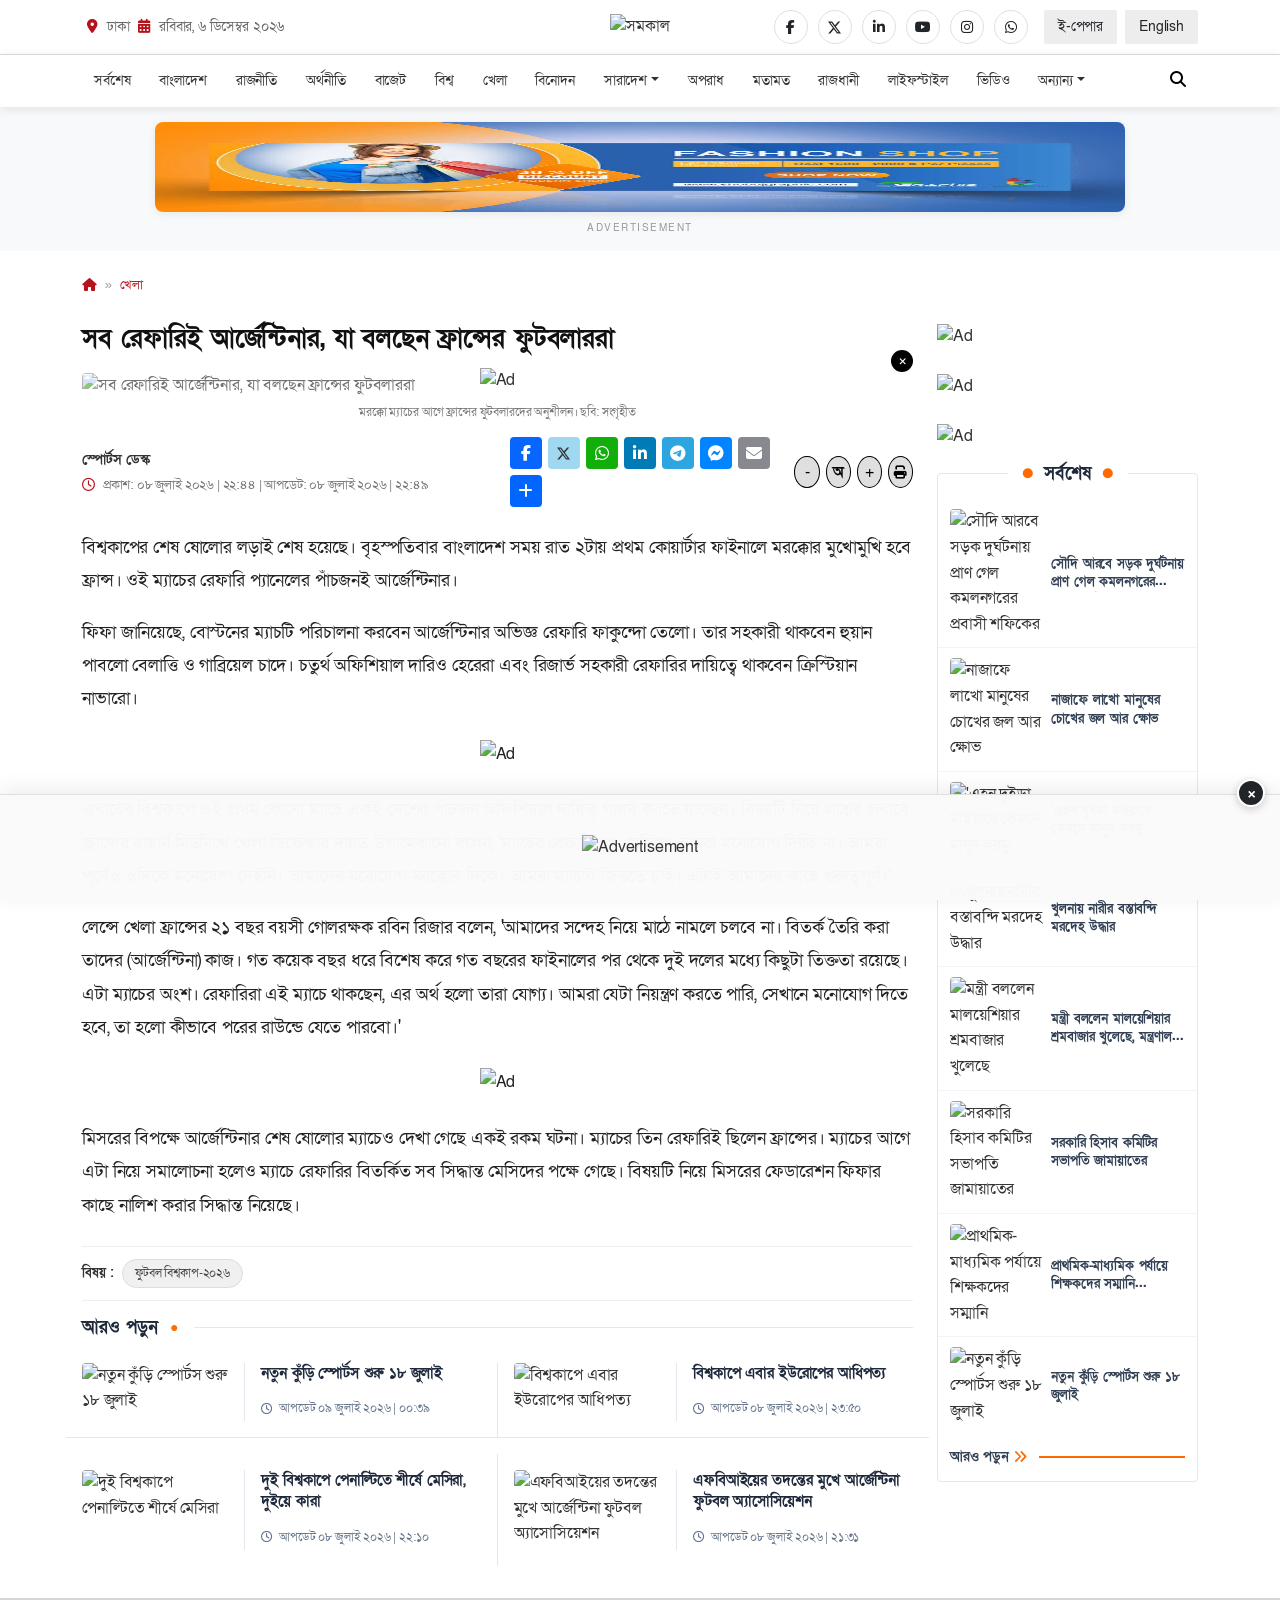
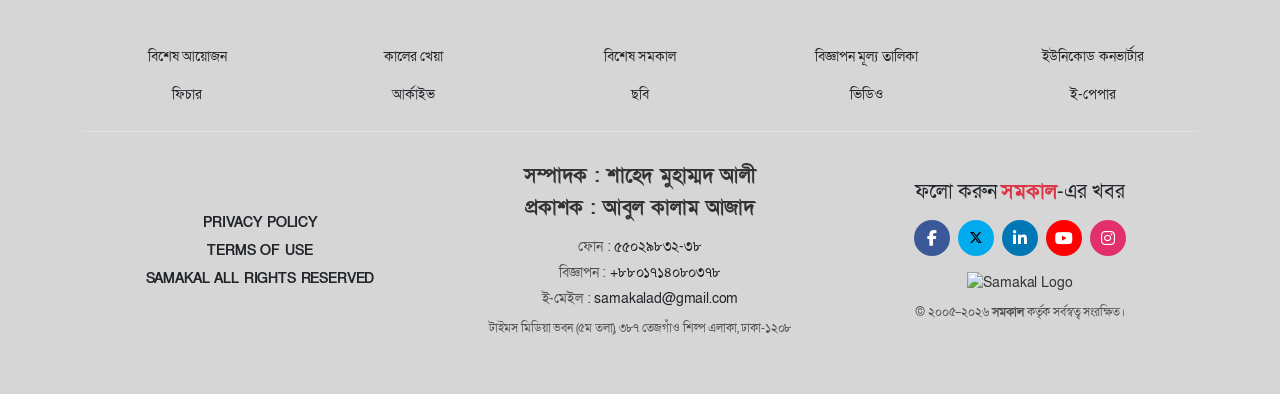
==== article.html @ 0ba668eb "design details page" ====
<!doctype html>
<html lang="bn">
  <head>
    <meta charset="UTF-8" />
    <meta name="viewport" content="width=device-width, initial-scale=1.0" />
    <title>সব রেফারিই আর্জেন্টিনার, যা বলছেন ফ্রান্সের ফুটবলাররা - সমকাল</title>
    <link
      href="https://cdn.jsdelivr.net/npm/bootstrap@5.3.2/dist/css/bootstrap.min.css"
      rel="stylesheet"
    />
    <link
      rel="stylesheet"
      href="https://cdnjs.cloudflare.com/ajax/libs/font-awesome/6.4.0/css/all.min.css"
    />
    <!-- <link
      href="https://fonts.googleapis.com/css2?family=Noto+Sans+Bengali:wght@400;500;600;700&display=swap"
      rel="stylesheet"
    /> -->

    <link rel="stylesheet" href="css/article.css" />
  </head>
  <body>
    <header>
      <div class="header-top d-none d-lg-block">
        <div class="container">
          <div class="row align-items-center">
            <div class="col-lg-4">
              <div class="date-location">
                <i class="fas fa-location-dot"></i> ঢাকা
                <i class="fas fa-calendar-days"></i>
                <span id="current-date">বুধবার, ০৮ জুলাই ২০২৬</span>
              </div>
            </div>
            <div class="col-lg-4 text-center">
              <a href="index.html" class="logo-link">
                <img
                  src="https://samakal.com/frontend/media/common/logo.png"
                  alt="সমকাল"
                  class="logo-img"
                />
              </a>
            </div>
            <div class="col-lg-4">
              <div
                class="header-actions d-flex justify-content-end align-items-center gap-3"
              >
                <div class="social-links">
                  <a href="#" target="_blank"
                    ><i class="fab fa-facebook-f"></i
                  ></a>
                  <a href="#" target="_blank" aria-label="Twitter">
                    <svg
                      xmlns="http://www.w3.org/2000/svg"
                      width="13"
                      height="13"
                      fill="currentColor"
                      viewBox="0 0 16 16"
                    >
                      <path
                        d="M12.6.75h2.454l-5.36 6.142L16 15.25h-4.937l-3.867-5.07-4.425 5.07H.316l5.733-6.57L0 .75h5.063l3.495 4.633L12.601.75Zm-.86 13.028h1.36L4.323 2.145H2.865z"
                      />
                    </svg>
                  </a>
                  <a href="#" target="_blank"
                    ><i class="fab fa-linkedin-in"></i
                  ></a>
                  <a href="#" target="_blank"><i class="fab fa-youtube"></i></a>
                  <a href="#" target="_blank"
                    ><i class="fab fa-instagram"></i
                  ></a>
                  <a href="#" target="_blank"
                    ><i class="fab fa-whatsapp"></i
                  ></a>
                </div>
                <div class="header-btns d-flex gap-2">
                  <a href="#" target="_blank" class="header-btn">ই-পেপার</a>
                  <a href="#" id="lang-toggle-btn" class="header-btn"
                    >English</a
                  >
                  <div
                    id="google_translate_element"
                    style="display: none"
                  ></div>
                </div>
              </div>
            </div>
          </div>
        </div>
      </div>
      <!-- Search Bar -->
      <div class="search-bar d-none" id="searchBar">
        <div class="container">
          <form class="search-form">
            <input type="text" placeholder="এখানে খুঁজুন..." />
            <button type="submit"><i class="fas fa-search"></i></button>
            <button type="button" class="close-search" id="closeSearch">
              <i class="fas fa-times"></i>
            </button>
          </form>
        </div>
      </div>

      <!-- Desktop Navigation -->
      <nav class="navbar navbar-expand-lg main-nav d-none d-lg-block">
        <div class="container">
          <a href="#" class="sticky-logo">
            <img
              src="https://samakal.com/frontend/media/common/logo.png"
              alt="সমকাল"
            />
          </a>
          <button
            class="navbar-toggler"
            type="button"
            data-bs-toggle="collapse"
            data-bs-target="#mainNav"
          >
            <span class="navbar-toggler-icon"></span>
          </button>
          <div class="collapse navbar-collapse" id="mainNav">
            <ul class="navbar-nav">
              <li class="nav-item"><a class="nav-link" href="#">সর্বশেষ</a></li>
              <li class="nav-item">
                <a class="nav-link" href="bangladesh.html">বাংলাদেশ</a>
              </li>
              <li class="nav-item"><a class="nav-link" href="#">রাজনীতি</a></li>
              <li class="nav-item">
                <a class="nav-link" href="#">অর্থনীতি</a>
              </li>
              <li class="nav-item"><a class="nav-link" href="#">বাজেট</a></li>
              <li class="nav-item"><a class="nav-link" href="#">বিশ্ব</a></li>
              <li class="nav-item"><a class="nav-link" href="#">খেলা</a></li>
              <li class="nav-item"><a class="nav-link" href="#">বিনোদন</a></li>
              <li class="nav-item dropdown">
                <a
                  class="nav-link dropdown-toggle"
                  href="#"
                  data-bs-toggle="dropdown"
                  >সারাদেশ</a
                >
                <ul class="dropdown-menu">
                  <li><a class="dropdown-item" href="#">ঢাকা</a></li>
                  <li><a class="dropdown-item" href="#">চট্টগ্রাম</a></li>
                  <li><a class="dropdown-item" href="#">রাজশাহী</a></li>
                  <li><a class="dropdown-item" href="#">খুলনা</a></li>
                  <li><a class="dropdown-item" href="#">বরিশাল</a></li>
                  <li><a class="dropdown-item" href="#">সিলেট</a></li>
                  <li><a class="dropdown-item" href="#">রংপুর</a></li>
                  <li><a class="dropdown-item" href="#">ময়মনসিংহ</a></li>
                </ul>
              </li>
              <li class="nav-item"><a class="nav-link" href="#">অপরাধ</a></li>
              <li class="nav-item"><a class="nav-link" href="#">মতামত</a></li>
              <li class="nav-item"><a class="nav-link" href="#">রাজধানী</a></li>
              <li class="nav-item">
                <a class="nav-link" href="#">লাইফস্টাইল</a>
              </li>
              <li class="nav-item"><a class="nav-link" href="#">ভিডিও</a></li>
              <li class="nav-item dropdown mega-menu">
                <a
                  class="nav-link dropdown-toggle"
                  href="#"
                  data-bs-toggle="dropdown"
                  >অন্যান্য</a
                >
                <div class="dropdown-menu mega-menu-content">
                  <div class="row">
                    <div class="col">
                      <a class="dropdown-item" href="#">চতুরঙ্গ</a>
                      <a class="dropdown-item" href="#">নারী দিবস</a>
                      <a class="dropdown-item" href="#">সাহিত্য ও সংস্কৃতি</a>
                      <a class="dropdown-item" href="#">ছবি</a>
                      <a class="dropdown-item" href="#">প্রবাস</a>
                    </div>
                    <div class="col">
                      <a class="dropdown-item" href="#">জীবন সংগ্রাম</a>
                      <a class="dropdown-item" href="#">ভ্রমণ</a>
                      <a class="dropdown-item" href="#">ফিচার</a>
                      <a class="dropdown-item" href="#">শিক্ষা</a>
                      <a class="dropdown-item" href="#">বিশেষ সমকাল</a>
                    </div>
                    <div class="col">
                      <a class="dropdown-item" href="#">শিল্প-বাণিজ্য</a>
                      <a class="dropdown-item" href="#">সাক্ষাৎকার</a>
                      <a class="dropdown-item" href="#">প্রযুক্তি</a>
                      <a class="dropdown-item" href="#">প্রিয় চট্টগ্রাম</a>
                      <a class="dropdown-item" href="#">কালের খেয়া</a>
                    </div>
                    <div class="col">
                      <a class="dropdown-item" href="#">শেয়ারবাজার</a>
                      <a class="dropdown-item" href="#">সমকাল অনুসন্ধান</a>
                      <a class="dropdown-item" href="#">অফবিট</a>
                      <a class="dropdown-item" href="#">আর্কাইভ</a>
                      <a class="dropdown-item" href="#">বইমেলা</a>
                    </div>
                    <div class="col">
                      <a class="dropdown-item" href="#">মতামত</a>
                      <a class="dropdown-item" href="#">চাকরি</a>
                      <a class="dropdown-item" href="#">শিল্পমঞ্চ</a>
                      <a class="dropdown-item" href="#">বিশেষ আয়োজন</a>
                    </div>
                  </div>
                </div>
              </li>
            </ul>
          </div>
          <button class="search-toggle" id="searchToggle">
            <i class="fas fa-search"></i>
          </button>
        </div>
      </nav>

      <!-- Mobile Header -->
      <div class="mobile-header d-lg-none">
        <div class="container">
          <div class="row align-items-center">
            <div class="col-3">
              <button class="mobile-menu-btn" id="mobileMenuBtn">
                <i class="fas fa-bars"></i>
              </button>
            </div>
            <div class="col-6 text-center">
              <a href="index.html" class="mobile-logo-link">
                <img
                  src="https://samakal.com/frontend/media/common/logo.png"
                  alt="সমকাল"
                  class="mobile-logo"
                />
              </a>
            </div>
            <div class="col-3 text-end">
              <button class="mobile-search-btn" id="mobileSearchBtn">
                <i class="fas fa-search"></i>
              </button>
            </div>
          </div>
        </div>
        <!-- Mobile Search Bar -->
        <div class="mobile-search-bar d-none" id="mobileSearchBar">
          <form>
            <input type="text" placeholder="অনুসন্ধান করুন" />
            <button type="submit"><i class="fas fa-search"></i></button>
          </form>
        </div>
        <!-- Mobile Menu -->
        <div class="mobile-menu" id="mobileMenu">
          <div class="mobile-menu-header">
            <div class="mobile-menu-top">
              <button
                class="mobile-menu-close"
                id="mobileMenuClose"
                aria-label="Close menu"
              >
                <i class="fas fa-times"></i>
              </button>
              <img
                src="https://samakal.com/frontend/media/common/logo.png"
                alt="সমকাল"
              />
            </div>
            <span class="mobile-date">
              <i class="fas fa-calendar"></i> বৃহস্পতিবার, ০৯ জুলাই ২০২৬
            </span>

            <div class="mobile-top-btns">
              <a href="#">English</a>
              <div id="google_translate_element" style="display: none"></div>
              <a href="#">লাইভ</a>
              <a href="#">ই-পেপার</a>
            </div>
          </div>

          <ul class="mobile-nav-list">
            <li><a href="#">সর্বশেষ</a></li>
            <li><a href="bangladesh.html">বাংলাদেশ</a></li>
            <li><a href="#">রাজনীতি</a></li>
            <li><a href="#">অর্থনীতি</a></li>
            <li><a href="#">বিশ্ব</a></li>
            <li><a href="#">খেলা</a></li>
            <li><a href="#">বিনোদন</a></li>
            <li class="has-submenu">
              <a href="#">সারাদেশ <i class="fas fa-chevron-down"></i></a>
              <ul class="mobile-submenu">
                <li><a href="#">ঢাকা</a></li>
                <li><a href="#">চট্টগ্রাম</a></li>
                <li><a href="#">রাজশাহী</a></li>
                <li><a href="#">খুলনা</a></li>
                <li><a href="#">বরিশাল</a></li>
                <li><a href="#">সিলেট</a></li>
                <li><a href="#">রংপুর</a></li>
                <li><a href="#">ময়মনসিংহ</a></li>
              </ul>
            </li>
            <li><a href="#">অপরাধ</a></li>
            <li><a href="#">টেকলাইফ</a></li>
            <li><a href="#">রাজধানী</a></li>
            <li><a href="#">লাইফস্টাইল</a></li>
            <li><a href="#">শৈলী</a></li>
            <li><a href="#">কালের খেয়া</a></li>
            <li class="has-submenu">
              <a href="#">অন্যান্য <i class="fas fa-chevron-down"></i></a>
              <ul class="mobile-submenu">
                <li><a href="#">চতুরঙ্গ</a></li>
                <li><a href="#">নারী দিবস</a></li>
                <li><a href="#">সাহিত্য ও সংস্কৃতি</a></li>
                <li><a href="#">জীবন সংগ্রাম</a></li>
                <li><a href="#">ভ্রমণ</a></li>
                <li><a href="#">ফিচার</a></li>
                <li><a href="#">প্রবাস</a></li>
                <li><a href="#">শিল্প-বাণিজ্য</a></li>
                <li><a href="#">সাক্ষাৎকার</a></li>
                <li><a href="#">প্রযুক্তি</a></li>
                <li><a href="#">শেয়ারবাজার</a></li>
                <li><a href="#">শিক্ষা</a></li>
                <li><a href="#">সমকাল অনুসন্ধান</a></li>
                <li><a href="#">বইমেলা</a></li>
                <li><a href="#">মতামত</a></li>
                <li><a href="#">চাকরি</a></li>
                <li><a href="#">শিল্পমঞ্চ</a></li>
                <li><a href="#">বিশেষ আয়োজন</a></li>
                <li><a href="#">বিশেষ সমকাল</a></li>
              </ul>
            </li>
            <li><a href="#">ছবি</a></li>
            <li><a href="#">ভিডিও</a></li>
            <li><a href="#">আর্কাইভ</a></li>
          </ul>
        </div>
      </div>

      <div id="mainNavSpacer"></div>
    </header>

    <div class="ad-section">
      <div class="container">
        <div class="ad-wrapper">
          <a href="#" target="_blank" rel="noopener noreferrer" id="ad-link">
            <img
              src="https://tpc.googlesyndication.com/simgad/14506679040606506255
"
              alt="Advertisement"
              class="ad-image"
              id="ad-image"
            />
          </a>
          <small class="ad-label">ADVERTISEMENT</small>
        </div>
      </div>
    </div>

    <!-- Article Detail Section -->
    <section class="details-page mt-4">
      <div class="container">
        <div class="row">
          <!-- Breadcrumb -->
          <div class="col-lg-12">
            <nav aria-label="breadcrumb" class="article-breadcrumb">
              <ol class="breadcrumb">
                <li class="breadcrumb-item">
                  <a href="index.html"><i class="fas fa-home"></i></a>
                </li>
                <li class="breadcrumb-item"><a href="#">খেলা</a></li>
              </ol>
            </nav>
          </div>
        </div>

        <div class="row detailsBodyRow">
          <!-- Main Content -->
          <div class="col-lg-9">
            <!-- Article Heading -->
            <div class="dheading">
              <h2 class="DShoulder"></h2>
              <h1 class="article-title">
                সব রেফারিই আর্জেন্টিনার, যা বলছেন ফ্রান্সের ফুটবলাররা
              </h1>
              <h2 class="DsubHead"></h2>
            </div>

            <!-- Mobile Ad Before Image -->
            <div class="d-flex justify-content-center my-3 d-lg-none">
              <img
                src="https://tpc.googlesyndication.com/simgad/4714038889646724612"
                alt="Ad"
                class="img-fluid"
              />
            </div>

            <!-- Main Article Image -->
            <div class="DNewsImg mb-3">
              <div class="article-img-wrap">
                <img
                  class="img-fluid w-100 article-main-img"
                  src="https://samakal.com/media/imgAll/2026July/france-practice-1783529352.png"
                  alt="সব রেফারিই আর্জেন্টিনার, যা বলছেন ফ্রান্সের ফুটবলাররা"
                />
                <!-- Desktop overlay ad on image -->
                <div class="img-ad-overlay d-none d-lg-block" id="imgAdOverlay">
                  <span
                    class="img-ad-close"
                    onclick="
                      document.getElementById('imgAdOverlay').style.display =
                        'none'
                    "
                    title="Close"
                    >×</span
                  >
                  <img
                    src="https://tpc.googlesyndication.com/simgad/16021952730860443906"
                    alt="Ad"
                    class="img-fluid"
                  />
                </div>
              </div>
              <p class="img-caption-text text-center">
                মরক্কো ম্যাচের আগে ফ্রান্সের ফুটবলারদের অনুশীলন। ছবি: সংগৃহীত
              </p>
            </div>

            <!-- Mobile Ad After Image -->
            <div class="d-flex justify-content-center my-3 d-lg-none">
              <img
                src="https://tpc.googlesyndication.com/simgad/4714038889646724612"
                alt="Ad"
                class="img-fluid"
              />
            </div>

            <!-- Writer, Date, Share Row -->
            <div class="row align-items-center article-meta-row mb-4">
              <div class="col-lg-6">
                <div class="article-meta">
                  <div class="writter-info">
                    <span class="writer-name-text">স্পোর্টস ডেস্ক</span>
                  </div>
                  <div class="dateAndTime">
                    <p>
                      <i class="fa-regular fa-clock"></i> প্রকাশ: ০৮ জুলাই ২০২৬
                      | ২২:৪৪ | আপডেট: ০৮ জুলাই ২০২৬ | ২২:৪৯
                    </p>
                  </div>
                </div>
              </div>
              <div class="col-lg-4">
                <div
                  class="article-share-btns d-flex flex-wrap gap-1 align-items-center"
                >
                  <a href="#" class="share-btn share-fb" title="Facebook"
                    ><i class="fa-brands fa-facebook-f"></i>
                    <span>Facebook</span></a
                  >
                  <a href="#" class="share-btn share-x" title="X"
                    ><svg
                      xmlns="http://www.w3.org/2000/svg"
                      width="13"
                      height="13"
                      fill="currentColor"
                      viewBox="0 0 16 16"
                    >
                      <path
                        d="M12.6.75h2.454l-5.36 6.142L16 15.25h-4.937l-3.867-5.07-4.425 5.07H.316l5.733-6.57L0 .75h5.063l3.495 4.633L12.601.75Zm-.86 13.028h1.36L4.323 2.145H2.865z"
                      /></svg></a>
                  <a href="#" class="share-btn share-wa" title="WhatsApp"
                    ><i class="fa-brands fa-whatsapp"></i>
                    <span>WhatsApp</span></a
                  >
                  <a href="#" class="share-btn share-li" title="LinkedIn"
                    ><i class="fa-brands fa-linkedin-in"></i
                  ></a>
                  <a href="#" class="share-btn share-tg" title="Telegram"
                    ><i class="fa-brands fa-telegram"></i
                  ></a>
                  <a href="#" class="share-btn share-ms" title="Messenger"
                    ><i class="fa-brands fa-facebook-messenger"></i
                  ></a>
                  <a href="#" class="share-btn share-em" title="Email"
                    ><i class="fa-solid fa-envelope"></i
                  ></a>
                  <a href="#" class="share-btn share-more" title="More"
                    ><i class="fa-solid fa-plus"></i
                  ></a>
                </div>
              </div>
              <div class="col-lg-2">
                <div
                  class="DTextZoom d-flex align-items-center justify-content-lg-end gap-1 mt-2 mt-lg-0"
                >
                  <button id="btnDecrease" class="zoom-btn" title="ছোট করুন">
                    -
                  </button>
                  <button
                    id="btnOriginal"
                    class="zoom-btn zoom-btn-original"
                    title="স্বাভাবিক"
                  >
                    অ
                  </button>
                  <button id="btnIncrease" class="zoom-btn" title="বড় করুন">
                    +
                  </button>
                  <button
                    id="btnPrint"
                    class="zoom-btn zoom-btn-print"
                    title="প্রিন্ট"
                  >
                    <i class="fa-solid fa-print"></i>
                  </button>
                </div>
              </div>
            </div>

            <!-- Article Body -->
            <div class="dNewsDesc" id="contentDetails">
              <p>
                বিশ্বকাপের শেষ ষোলোর লড়াই শেষ হয়েছে। বৃহস্পতিবার বাংলাদেশ সময়
                রাত ২টায় প্রথম কোয়ার্টার ফাইনালে মরক্কোর মুখোমুখি হবে ফ্রান্স।
                ওই ম্যাচের রেফারি প্যানেলের পাঁচজনই আর্জেন্টিনার।
              </p>

              <p>
                ফিফা জানিয়েছে, বোস্টনের ম্যাচটি পরিচালনা করবেন আর্জেন্টিনার
                অভিজ্ঞ রেফারি ফাকুন্দো তেলো। তার সহকারী থাকবেন হুয়ান পাবলো
                বেলাত্তি ও গাব্রিয়েল চাদে। চতুর্থ অফিশিয়াল দারিও হেরেরা এবং
                রিজার্ভ সহকারী রেফারির দায়িত্বে থাকবেন ক্রিস্টিয়ান নাভারো।
              </p>

              <!-- In-content Ad (desktop) -->
              <div
                class="article-mid-ad d-none d-lg-flex justify-content-center my-4"
              >
                <img
                  src="https://tpc.googlesyndication.com/simgad/3838898420039451436"
                  alt="Ad"
                />
              </div>
              <!-- In-content Ad (mobile) -->
              <div class="d-flex d-lg-none justify-content-center my-4">
                <img
                  src="https://tpc.googlesyndication.com/simgad/3838898420039451436"
                  alt="Ad"
                />
              </div>

              <p>
                এবারের বিশ্বকাপে এই প্রথম কোনো ম্যাচে একই দেশের পাঁচজন অফিশিয়াল
                দায়িত্ব পালন করতে যাচ্ছেন। বিষয়টি নিয়ে প্রশ্নের জবাবে
                ফ্রান্সের বায়ার্ন মিউনিখে খেলা ডিফেন্ডার দায়ত উপামেকানো বলেন,
                'ম্যাচের রেফারি কে, সেদিকে আমরা মনোযোগ দিচ্ছি না। আমরা পূর্বেও
                ওদিকে মনোযোগ দেইনি। আমাদের মনোযোগ মরক্কোর দিকে। আমরা ম্যাচটা
                জিততে চাই। এটাই আমাদের কাছে গুরুত্বপূর্ণ।'
              </p>

              <p>
                লেন্সে খেলা ফ্রান্সের ২১ বছর বয়সী গোলরক্ষক রবিন রিজার বলেন,
                'আমাদের সন্দেহ নিয়ে মাঠে নামলে চলবে না। বিতর্ক তৈরি করা তাদের
                (আর্জেন্টিনা) কাজ। গত কয়েক বছর ধরে বিশেষ করে গত বছরের ফাইনালের
                পর থেকে দুই দলের মধ্যে কিছুটা তিক্ততা রয়েছে। এটা ম্যাচের অংশ।
                রেফারিরা এই ম্যাচে থাকছেন, এর অর্থ হলো তারা যোগ্য। আমরা যেটা
                নিয়ন্ত্রণ করতে পারি, সেখানে মনোযোগ দিতে হবে, তা হলো কীভাবে পরের
                রাউন্ডে যেতে পারবো।'
              </p>

              <!-- In-content Ad 2 (desktop) -->
              <div
                class="article-mid-ad d-none d-lg-flex justify-content-center my-4"
              >
                <img
                  src="https://tpc.googlesyndication.com/simgad/17372136293467350199"
                  alt="Ad"
                />
              </div>
              <!-- In-content Ad 2 (mobile) -->
              <div class="d-flex d-lg-none justify-content-center my-4">
                <img
                  src="https://tpc.googlesyndication.com/simgad/17372136293467350199"
                  alt="Ad"
                />
              </div>

              <p>
                মিসরের বিপক্ষে আর্জেন্টিনার শেষ ষোলোর ম্যাচেও দেখা গেছে একই রকম
                ঘটনা। ম্যাচের তিন রেফারিই ছিলেন ফ্রান্সের। ম্যাচের আগে এটা নিয়ে
                সমালোচনা হলেও ম্যাচে রেফারির বিতর্কিত সব সিদ্ধান্ত মেসিদের পক্ষে
                গেছে। বিষয়টি নিয়ে মিসরের ফেডারেশন ফিফার কাছে নালিশ করার
                সিদ্ধান্ত নিয়েছে।
              </p>
            </div>

            <!-- Tag Area -->
            <div class="tagArea mt-4">
              <ul class="tag-list">
                <li class="tag-label">বিষয় :</li>
                <li><a href="#">ফুটবল বিশ্বকাপ-২০২৬</a></li>
              </ul>
            </div>


            <!-- Related News Section -->
            <section class="CatNewsListArea mt-3">
              <div class="catSectionHeading">
                <h2>আরও পড়ুন <span class="heading-dot">&#9679;</span></h2>
              </div>
              <div class="CatNewsListWrap">
                <div class="row gx-4">
                  <div class="col-lg-6 col-12 mb-3 CatBr">
                    <a href="article.html" class="related-news-link">
                      <div class="CatNewsListContent">
                        <div class="row gx-2">
                          <div class="col-5">
                            <div class="CatNewsListImg">
                              <img
                                src="https://samakal.com/media/imgAll/2026July/SM/notun-kuri-1783535878.png"
                                alt="নতুন কুঁড়ি স্পোর্টস শুরু ১৮ জুলাই"
                                class="img-fluid w-100"
                              />
                            </div>
                          </div>
                          <div class="col-7">
                            <div class="CatNewsLisText">
                              <h3 class="related-title">
                                নতুন কুঁড়ি স্পোর্টস শুরু ১৮ জুলাই
                              </h3>
                              <span class="related-time"
                                ><i class="fa-regular fa-clock"></i> আপডেট ০৯
                                জুলাই ২০২৬ | ০০:৩৯</span
                              >
                            </div>
                          </div>
                        </div>
                      </div>
                    </a>
                  </div>
                  <div class="col-lg-6 col-12 mb-3 CatBr">
                    <a href="article.html" class="related-news-link">
                      <div class="CatNewsListContent">
                        <div class="row gx-2">
                          <div class="col-5">
                            <div class="CatNewsListImg">
                              <img
                                src="https://samakal.com/media/imgAll/2026July/SM/wc-quaterfinal-1783533024.png"
                                alt="বিশ্বকাপে এবার ইউরোপের আধিপত্য"
                                class="img-fluid w-100"
                              />
                            </div>
                          </div>
                          <div class="col-7">
                            <div class="CatNewsLisText">
                              <h3 class="related-title">
                                বিশ্বকাপে এবার ইউরোপের আধিপত্য
                              </h3>
                              <span class="related-time"
                                ><i class="fa-regular fa-clock"></i> আপডেট ০৮
                                জুলাই ২০২৬ | ২৩:৫০</span
                              >
                            </div>
                          </div>
                        </div>
                      </div>
                    </a>
                  </div>
                  <div class="col-lg-6 col-12 mb-3 CatBr">
                    <a href="article.html" class="related-news-link">
                      <div class="CatNewsListContent">
                        <div class="row gx-2">
                          <div class="col-5">
                            <div class="CatNewsListImg">
                              <img
                                src="https://samakal.com/media/imgAll/2026July/SM/messi-penelty-1783527028.png"
                                alt="দুই বিশ্বকাপে পেনাল্টিতে শীর্ষে মেসিরা"
                                class="img-fluid w-100"
                              />
                            </div>
                          </div>
                          <div class="col-7">
                            <div class="CatNewsLisText">
                              <h3 class="related-title">
                                দুই বিশ্বকাপে পেনাল্টিতে শীর্ষে মেসিরা, দুইয়ে
                                কারা
                              </h3>
                              <span class="related-time"
                                ><i class="fa-regular fa-clock"></i> আপডেট ০৮
                                জুলাই ২০২৬ | ২২:১০</span
                              >
                            </div>
                          </div>
                        </div>
                      </div>
                    </a>
                  </div>
                  <div class="col-lg-6 col-12 mb-3 CatBr">
                    <a href="article.html" class="related-news-link">
                      <div class="CatNewsListContent">
                        <div class="row gx-2">
                          <div class="col-5">
                            <div class="CatNewsListImg">
                              <img
                                src="https://samakal.com/media/imgAll/2026July/SM/news-image-2026-07-08t210900913-1783524574.jpg"
                                alt="এফবিআইয়ের তদন্তের মুখে আর্জেন্টিনা ফুটবল অ্যাসোসিয়েশন"
                                class="img-fluid w-100"
                              />
                            </div>
                          </div>
                          <div class="col-7">
                            <div class="CatNewsLisText">
                              <h3 class="related-title">
                                এফবিআইয়ের তদন্তের মুখে আর্জেন্টিনা ফুটবল
                                অ্যাসোসিয়েশন
                              </h3>
                              <span class="related-time"
                                ><i class="fa-regular fa-clock"></i> আপডেট ০৮
                                জুলাই ২০২৬ | ২১:৩১</span
                              >
                            </div>
                          </div>
                        </div>
                      </div>
                    </a>
                  </div>
                </div>
              </div>
            </section>
          </div>

          <!-- Right Sidebar -->
          <div class="col-lg-3">
            <!-- Right Ads (desktop only) -->
            <div class="right-ad-wrap d-none d-lg-block mt-2 mb-4">
              <img
                src="https://tpc.googlesyndication.com/simgad/11631450831827984834"
                alt="Ad"
                class="img-fluid"
              />
            </div>
            <div class="right-ad-wrap d-none d-lg-block mb-4">
              <img
                src="https://tpc.googlesyndication.com/simgad/3838898420039451436"
                alt="Ad"
                class="img-fluid"
              />
            </div>
            <div class="right-ad-wrap d-none d-lg-block mb-4">
              <img
                src="https://tpc.googlesyndication.com/simgad/17372136293467350199"
                alt="Ad"
                class="img-fluid"
              />
            </div>

            <!-- Latest News Sidebar -->
            <div class="DlastNews">
              <div class="dlastHead">
                <a href="#">
                  <h3>সর্বশেষ <i class="fas fa-angle-double-right"></i></h3>
                </a>
              </div>
              <div class="dAllListWrap">
                <div class="DlastNews-list">
                  <a href="article.html">
                    <div class="row gx-2 align-items-center">
                      <div class="col-5">
                        <div class="dLastNewsImg">
                          <img
                            class="img-fluid"
                            src="https://samakal.com/media/imgAll/2026July/THUMB/untitled-8-1783551733.jpg"
                            alt="সৌদি আরবে সড়ক দুর্ঘটনায় প্রাণ গেল কমলনগরের প্রবাসী শফিকের"
                          />
                        </div>
                      </div>
                      <div class="col-7">
                        <div class="dLastNewsText">
                          <h5>
                            সৌদি আরবে সড়ক দুর্ঘটনায় প্রাণ গেল কমলনগরের প্রবাসী
                            শফিকের, স্বজনদের আহাজারি
                          </h5>
                        </div>
                      </div>
                    </div>
                  </a>
                </div>
                <div class="DlastNews-list">
                  <a href="article.html">
                    <div class="row gx-2 align-items-center">
                      <div class="col-5">
                        <div class="dLastNewsImg">
                          <img
                            class="img-fluid"
                            src="https://samakal.com/media/imgAll/2026July/THUMB/untitled-7-1783548572.jpg"
                            alt="নাজাফে লাখো মানুষের চোখের জল আর ক্ষোভ"
                          />
                        </div>
                      </div>
                      <div class="col-7">
                        <div class="dLastNewsText">
                          <h5>নাজাফে লাখো মানুষের চোখের জল আর ক্ষোভ</h5>
                        </div>
                      </div>
                    </div>
                  </a>
                </div>
                <div class="DlastNews-list">
                  <a href="article.html">
                    <div class="row gx-2 align-items-center">
                      <div class="col-5">
                        <div class="dLastNewsImg">
                          <img
                            class="img-fluid"
                            src="https://samakal.com/media/imgAll/2026July/THUMB/untitled-6-1783540778.jpg"
                            alt="'এহন দুইডা মাইয়ারে কেমনে মানুষ করমু'"
                          />
                        </div>
                      </div>
                      <div class="col-7">
                        <div class="dLastNewsText">
                          <h5>'এহন দুইডা মাইয়ারে কেমনে মানুষ করমু'</h5>
                        </div>
                      </div>
                    </div>
                  </a>
                </div>
                <div class="DlastNews-list">
                  <a href="article.html">
                    <div class="row gx-2 align-items-center">
                      <div class="col-5">
                        <div class="dLastNewsImg">
                          <img
                            class="img-fluid"
                            src="https://samakal.com/media/imgAll/2026July/THUMB/untitled-5-1783537784.jpg"
                            alt="খুলনায় নারীর বস্তাবন্দি মরদেহ উদ্ধার"
                          />
                        </div>
                      </div>
                      <div class="col-7">
                        <div class="dLastNewsText">
                          <h5>খুলনায় নারীর বস্তাবন্দি মরদেহ উদ্ধার</h5>
                        </div>
                      </div>
                    </div>
                  </a>
                </div>
                <div class="DlastNews-list">
                  <a href="article.html">
                    <div class="row gx-2 align-items-center">
                      <div class="col-5">
                        <div class="dLastNewsImg">
                          <img
                            class="img-fluid"
                            src="https://samakal.com/media/imgAll/2026July/THUMB/untitled-4-1783537333.jpg"
                            alt="মন্ত্রী বললেন মালয়েশিয়ার শ্রমবাজার খুলেছে"
                          />
                        </div>
                      </div>
                      <div class="col-7">
                        <div class="dLastNewsText">
                          <h5>
                            মন্ত্রী বললেন মালয়েশিয়ার শ্রমবাজার খুলেছে,
                            মন্ত্রণালয় করল সতর্ক
                          </h5>
                        </div>
                      </div>
                    </div>
                  </a>
                </div>
                <div class="DlastNews-list">
                  <a href="article.html">
                    <div class="row gx-2 align-items-center">
                      <div class="col-5">
                        <div class="dLastNewsImg">
                          <img
                            class="img-fluid"
                            src="https://samakal.com/media/imgAll/2026July/THUMB/untitled-3-1783536502.jpg"
                            alt="সরকারি হিসাব কমিটির সভাপতি জামায়াতের"
                          />
                        </div>
                      </div>
                      <div class="col-7">
                        <div class="dLastNewsText">
                          <h5>সরকারি হিসাব কমিটির সভাপতি জামায়াতের</h5>
                        </div>
                      </div>
                    </div>
                  </a>
                </div>
                <div class="DlastNews-list">
                  <a href="article.html">
                    <div class="row gx-2 align-items-center">
                      <div class="col-5">
                        <div class="dLastNewsImg">
                          <img
                            class="img-fluid"
                            src="https://samakal.com/media/imgAll/2026July/THUMB/untitled-2-1783536116.jpg"
                            alt="প্রাথমিক-মাধ্যমিক পর্যায়ে শিক্ষকদের সম্মানি"
                          />
                        </div>
                      </div>
                      <div class="col-7">
                        <div class="dLastNewsText">
                          <h5>
                            প্রাথমিক-মাধ্যমিক পর্যায়ে শিক্ষকদের সম্মানি
                            পর্যায়ক্রমে বাড়ানো হবে: প্রধানমন্ত্রী
                          </h5>
                        </div>
                      </div>
                    </div>
                  </a>
                </div>
                <div class="DlastNews-list">
                  <a href="article.html">
                    <div class="row gx-2 align-items-center">
                      <div class="col-5">
                        <div class="dLastNewsImg">
                          <img
                            class="img-fluid"
                            src="https://samakal.com/media/imgAll/2026July/THUMB/notun-kuri-1783535878.png"
                            alt="নতুন কুঁড়ি স্পোর্টস শুরু ১৮ জুলাই"
                          />
                        </div>
                      </div>
                      <div class="col-7">
                        <div class="dLastNewsText">
                          <h5>নতুন কুঁড়ি স্পোর্টস শুরু ১৮ জুলাই</h5>
                        </div>
                      </div>
                    </div>
                  </a>
                </div>
              </div>
              <div class="DreadMoreBtn">
                <a href="#"
                  >আরও পড়ুন <i class="fas fa-angle-double-right"></i
                ></a>
              </div>
            </div>
          </div>
        </div>
      </div>
    </section>

    <!-- Footer -->
    <footer class="footer-section mt-3 py-5">
      <div class="container">
        <!-- Top Links (5 Columns on Desktop, 2 Columns on Mobile) -->
        <div class="footer-top pb-4 mb-4 border-bottom">
          <div
            class="row row-cols-2 row-cols-lg-5 g-3 text-center text-secondary"
          >
            <div class="col border-end-custom">
              <a href="#" class="text-decoration-none text-dark"
                >বিশেষ আয়োজন</a
              >
            </div>
            <div class="col border-end-custom">
              <a href="#" class="text-decoration-none text-dark">কালের খেয়া</a>
            </div>
            <div class="col border-end-custom">
              <a href="#" class="text-decoration-none text-dark">বিশেষ সমকাল</a>
            </div>
            <div class="col border-end-custom">
              <a href="#" class="text-decoration-none text-dark"
                >বিজ্ঞাপন মূল্য তালিকা</a
              >
            </div>
            <div class="col">
              <a href="#" class="text-decoration-none text-dark"
                >ইউনিকোড কনভার্টার</a
              >
            </div>

            <div class="col border-end-custom">
              <a href="#" class="text-decoration-none text-dark">ফিচার</a>
            </div>
            <div class="col border-end-custom">
              <a href="#" class="text-decoration-none text-dark">আর্কাইভ</a>
            </div>
            <div class="col border-end-custom">
              <a href="#" class="text-decoration-none text-dark">ছবি</a>
            </div>
            <div class="col border-end-custom">
              <a href="#" class="text-decoration-none text-dark">ভিডিও</a>
            </div>
            <div class="col">
              <a href="#" class="text-decoration-none text-dark">ই-পেপার</a>
            </div>
          </div>
        </div>

        <!-- Middle Section -->
        <div class="row gy-4 align-items-center text-center text-lg-start">
          <!-- Left Column (Policies) -->
          <div class="col-lg-4 border-end-lg py-2 text-center">
            <ul class="list-unstyled footer-list mb-0 lh-lg font-weight-bold">
              <li>
                <a href="#" class="text-decoration-none text-dark fw-bold"
                  >PRIVACY POLICY</a
                >
              </li>
              <li>
                <a href="#" class="text-decoration-none text-dark fw-bold"
                  >TERMS OF USE</a
                >
              </li>
              <li>
                <a href="#" class="text-decoration-none text-dark fw-bold"
                  >SAMAKAL ALL RIGHTS RESERVED</a
                >
              </li>
            </ul>
          </div>

          <!-- Middle Column (Contact/Editorial Info) -->
          <div class="col-lg-4 border-end-lg py-2 text-center">
            <h5 class="fw-bold mb-2 small-heading">
              সম্পাদক : শাহেদ মুহাম্মদ আলী
            </h5>
            <h5 class="fw-bold mb-3 small-heading">
              প্রকাশক : আবুল কালাম আজাদ
            </h5>
            <p class="mb-1 text-muted">
              ফোন :
              <a href="tel:55029832-38" class="text-decoration-none text-dark"
                >৫৫০২৯৮৩২-৩৮</a
              >
            </p>
            <p class="mb-1 text-muted">
              বিজ্ঞাপন :
              <a
                href="tel:+8801714080378"
                class="text-decoration-none text-dark"
                >+৮৮০১৭১৪০৮০৩৭৮</a
              >
            </p>
            <p class="mb-2 text-muted">
              ই-মেইল :
              <a
                href="mailto:samakalad@gmail.com"
                class="text-decoration-none text-dark"
                >samakalad@gmail.com</a
              >
            </p>
            <p class="mb-0 text-muted small">
              টাইমস মিডিয়া ভবন (৫ম তলা), ৩৮৭ তেজগাঁও শিল্প এলাকা, ঢাকা-১২০৮
            </p>
          </div>

          <!-- Right Column (Social Media, Logo & Copyright) -->
          <div class="col-lg-4 py-2 text-center">
            <h5 class="mb-3 text-dark">
              ফলো করুন <span class="text-danger fw-bold">সমকাল</span>-এর খবর
            </h5>

            <!-- Circle Social Icons -->
            <div class="footer-social d-flex justify-content-center gap-2 mb-3">
              <a
                href="#"
                class="btn btn-primary rounded-circle d-flex align-items-center justify-content-center"
                style="
                  width: 36px;
                  height: 36px;
                  background-color: #3b5998;
                  border: none;
                "
                ><i class="fab fa-facebook-f text-white"></i
              ></a>
              <a
                href="#"
                class="btn btn-info rounded-circle d-flex align-items-center justify-content-center"
                style="
                  width: 36px;
                  height: 36px;
                  background-color: #00acee;
                  border: none;
                "
                >
                    <svg
                      xmlns="http://www.w3.org/2000/svg"
                      width="13"
                      height="13"
                      fill="currentColor"
                      viewBox="0 0 16 16"
                    >
                      <path
                        d="M12.6.75h2.454l-5.36 6.142L16 15.25h-4.937l-3.867-5.07-4.425 5.07H.316l5.733-6.57L0 .75h5.063l3.495 4.633L12.601.75Zm-.86 13.028h1.36L4.323 2.145H2.865z"
                      />
                    </svg>
                  </a>
              <a
                href="#"
                class="btn btn-secondary rounded-circle d-flex align-items-center justify-content-center"
                style="
                  width: 36px;
                  height: 36px;
                  background-color: #0077b5;
                  border: none;
                "
                ><i class="fab fa-linkedin-in text-white"></i
              ></a>
              <a
                href="#"
                class="btn btn-danger rounded-circle d-flex align-items-center justify-content-center"
                style="
                  width: 36px;
                  height: 36px;
                  background-color: #ff0000;
                  border: none;
                "
                ><i class="fab fa-youtube text-white"></i
              ></a>
              <a
                href="index.html"
                class="btn btn-warning rounded-circle d-flex align-items-center justify-content-center"
                style="
                  width: 36px;
                  height: 36px;
                  background-color: #e1306c;
                  border: none;
                "
                ><i class="fab fa-instagram text-white"></i
              ></a>
            </div>

            <div class="mb-2">
              <img
                src="https://samakal.com/frontend/media/common/logo.png"
                class="img-fluid footer-logo"
                alt="Samakal Logo"
                style="max-width: 140px"
              />
            </div>

            <div class="footer-bottom text-muted small mt-2">
              © ২০০৫–২০২৬ <strong>সমকাল</strong> কর্তৃক সর্বস্বত্ব সংরক্ষিত।
            </div>
          </div>
        </div>
      </div>
    </footer>

    <!-- Sticky Footer Ad -->
    <div id="stickyAd" class="sticky-footer-ad">
      <!-- Close Button -->
      <button class="close-sticky-ad" id="closeStickyAd">&times;</button>

      <!-- Single Ad Container -->
      <div class="ad-content-wrapper">
        <!-- 👇 Paste your image tag here 👇 -->
        <img
          src="https://tpc.googlesyndication.com/simgad/16316211469821707285"
          alt="Advertisement"
          class="img-fluid"
        />
      </div>
    </div>

    <!-- Back to Top Button -->
    <button id="backToTop" class="back-to-top">
      <i class="fas fa-arrow-up"></i>
    </button>

    <script src="https://cdn.jsdelivr.net/npm/bootstrap@5.3.2/dist/js/bootstrap.bundle.min.js"></script>
    <script>
      function googleTranslateElementInit() {
        new google.translate.TranslateElement(
          {
            pageLanguage: "bn",
            includedLanguages: "en,bn",
            autoDisplay: false,
          },
          "google_translate_element",
        );
      }
    </script>

    <script src="//translate.google.com/translate_a/element.js?cb=googleTranslateElementInit"></script>

    <script src="js/index.js"></script>
  </body>
</html>
---- css/article.css ----
@font-face {
  font-family: "SolaimanLipi";
  src: url("../assets/font/SolaimanLipi-Normal.ttf") format("truetype");
  font-weight: 400;
  font-style: normal;
  font-display: swap;
}

/* 2. Bold Weight */
@font-face {
  font-family: "SolaimanLipi";
  src: url("../assets/font/SolaimanLipi-Bold.ttf") format("truetype");
  font-weight: 700;
  font-style: normal;
  font-display: swap;
}

/* 3. Thin Weight */
@font-face {
  font-family: "SolaimanLipi";
  src: url("../assets/font/SolaimanLipi-Thin.ttf") format("truetype");
  font-weight: 300;
  font-style: normal;
  font-display: swap;
}

:root {
  --primary-color: #b5121b;
  --secondary-color: #0b0a26;
  --accent-color: #d1121b;
  --text-dark: #333;
  --text-light: #666;
  --border-color: #ddd;
  --bg-light: #f5f5f5;
  --bg-dark: #1a1a2e;
}

*,
*::before,
*::after {
  font-family: "SolaimanLipi", sans-serif;
  -webkit-font-smoothing: antialiased;
  -moz-osx-font-smoothing: grayscale;
  text-rendering: optimizeLegibility;
  font-feature-settings:
    "liga" 1,
    "onum" 1;
}

.fa,
.fas,
.far,
.fal,
.fab,
.fa-solid,
.fa-regular,
.fa-light,
.fa-brands,
[class^="fa-"],
[class*=" fa-"],
[class^="fa-"]::before,
[class*=" fa-"]::before {
  font-family: "Font Awesome 6 Free", "Font Awesome 6 Brands" !important;
}

.fa-brands,
.fab,
.fa-brands::before,
.fab::before {
  font-family: "Font Awesome 6 Brands" !important;
}

body {
  color: var(--text-dark);
  background-color: #fff;
  line-height: 1.6;
  letter-spacing: -0.01em;
}

a {
  text-decoration: none;
  color: inherit;
  transition: color 0.3s ease;
}

a:hover {
  color: var(--primary-color);
}

img {
  max-width: 100%;
  height: auto;
}

/* Header Top */
.header-top {
  background: #fff;
  padding: 10px 0;
  border-bottom: 1px solid var(--border-color);
}

.date-location {
  font-size: 14px;
  color: var(--text-light);
}

.date-location i {
  margin: 0 5px;
  color: var(--primary-color);
}

.logo-img {
  max-height: 60px;
}

.header-actions {
  gap: 15px;
}

/* --- Social Media Outlined Circles --- */
.social-links {
  display: flex;
  gap: 10px;
}

.social-links a {
  width: 34px;
  height: 34px;
  display: flex;
  align-items: center;
  justify-content: center;
  background: #ffffff;
  color: #212529;
  border: 1px solid #e0e0e0;
  border-radius: 50%;
  font-size: 14px;
  text-decoration: none;
  transition: all 0.2s ease-in-out;
}

.social-links a:hover {
  background: #f8f9fa;
  border-color: #b5b5b5;
  color: #000000;
}

/* --- Gray Text Action Buttons --- */
.header-btns {
  display: flex;
  gap: 8px;
}

.header-btn {
  display: inline-flex;
  align-items: center;
  justify-content: center;
  white-space: nowrap;
  background-color: #ededed;
  color: #212529;
  padding: 6px 14px;
  font-size: 14px;
  font-weight: 500;
  text-decoration: none;
  border-radius: 2px;
  height: 34px;
  transition: background-color 0.2s;
}

.header-btn:hover {
  background-color: #e0e0e0;
  color: #000000;
}

/* Search Bar */
.search-bar {
  background: var(--secondary-color);
  padding: 15px 0;
}

.search-form {
  display: flex;
  align-items: center;
  gap: 10px;
}

.search-form input {
  flex: 1;
  padding: 10px 15px;
  border: none;
  border-radius: 4px;
  font-size: 15px;
}

.search-form button {
  padding: 10px 20px;
  background: var(--primary-color);
  color: #fff;
  border: none;
  border-radius: 4px;
  cursor: pointer;
}

.close-search {
  background: transparent !important;
  color: #fff !important;
  padding: 10px 15px !important;
}

/* ============================================================
   MAIN NAVIGATION (desktop) — sticky via JS `.is-fixed`, not
   CSS `position:sticky` (which silently breaks if any ancestor
   has overflow/transform/filter set — the original bug).
   ============================================================ */
.main-nav {
  position: relative;
  z-index: 1000;
  background: #fff;
  box-shadow: 0 2px 10px rgba(0, 0, 0, 0.1);
  padding: 5px 0;
}

.main-nav.is-fixed {
  position: fixed;
  top: 0;
  left: 0;
  width: 100%;
  animation: navSlideDown 0.25s ease;
}

@keyframes navSlideDown {
  from {
    transform: translateY(-100%);
  }
  to {
    transform: translateY(0);
  }
}

.main-nav.scrolled {
  box-shadow: 0 4px 16px rgba(0, 0, 0, 0.15);
}

/* Spacer that takes over the nav's height once it goes fixed,
   so page content underneath doesn't jump. Height is set by JS. */
#mainNavSpacer {
  height: 0;
  transition: height 0.1s;
}

.sticky-logo {
  display: none;
}

.sticky-logo img {
  max-height: 40px;
}

.main-nav.scrolled .sticky-logo {
  display: block;
}

.navbar-nav {
  gap: 5px;
}

.nav-link {
  font-size: 14px;
  font-weight: 500;
  padding: 8px 12px !important;
  color: var(--text-dark) !important;
  border-radius: 4px;
  transition: all 0.3s;
}

.nav-link:hover {
  background: var(--primary-color);
  color: #fff !important;
}

.dropdown-menu {
  border: none;
  box-shadow: 0 5px 20px rgba(0, 0, 0, 0.15);
  border-radius: 8px;
  min-width: 180px;
}

.dropdown-item {
  padding: 8px 15px;
  font-size: 14px;
  transition: all 0.3s;
}

.dropdown-item:hover {
  background: var(--primary-color);
  color: #fff;
}

.mega-menu-content {
  position: absolute;
  top: 100%;
  right: 0;
  left: 50% !important;
  width: 85vw !important;
  max-width: 800px !important;
  background: #ffffff !important;
  border: 1px solid #e2e8f0;
  border-radius: 8px;
  padding: 16px !important;
  margin-top: 12px;
  z-index: 99999 !important;
  transform: translateX(-50%) !important;
  box-sizing: border-box;
}

.mega-menu-content .col {
  min-width: 150px;
}

.search-toggle {
  background: transparent;
  border: none;
  font-size: 16px;
  cursor: pointer;
  padding: 8px 12px;
  transition: color 0.3s;
}

.search-toggle:hover {
  color: var(--primary-color);
}

/* ============================================================
   MOBILE HEADER
   ============================================================ */
.mobile-header {
  background: #fff;
  padding: 10px 0;
  position: relative; /* was `sticky` — same ancestor-fragility issue as
                          desktop nav; now driven by JS `.is-fixed` below */
  z-index: 1000;
  box-shadow: 0 2px 10px rgba(0, 0, 0, 0.1);
}

.mobile-header.is-fixed {
  position: fixed;
  top: 0;
  left: 0;
  width: 100%;
  z-index: 1000;
}

.mobile-menu-btn,
.mobile-search-btn {
  background: transparent;
  border: none;
  font-size: 20px;
  cursor: pointer;
  padding: 5px 10px;
  color: #333;
}

.mobile-menu-btn:hover,
.mobile-search-btn:hover {
  color: var(--primary-color);
}

.mobile-logo {
  max-height: 40px;
}

.mobile-search-bar {
  position: absolute;
  top: 100%;
  left: 0;
  right: 0;
  background: var(--secondary-color);
  padding: 15px;
}

.mobile-search-bar form {
  display: flex;
  gap: 10px;
}

.mobile-search-bar input {
  flex: 1;
  padding: 10px;
  border: none;
  border-radius: 4px;
}

.mobile-search-bar button {
  padding: 10px 20px;
  background: var(--primary-color);
  color: #fff;
  border: none;
  border-radius: 4px;
}

/* ============================================================
   MOBILE MENU DRAWER
   FIX: hidden using `transform: translateX(-100%)` instead of a
   fixed `left: -320px`. A fixed px offset only fully hides a box
   of the *exact* width it was calibrated for — any later rule
   that changes the box's width (e.g. width:100% below ~575px)
   left part of the drawer poking on-screen. Transform-based
   hiding is resolution-independent, so this can't happen again
   regardless of what width the drawer ends up being.
   ============================================================ */
.mobile-menu {
  position: fixed;
  top: 0;
  left: 0;
  width: 320px;
  max-width: 100%;
  height: 100vh;
  background: #ffffff;
  z-index: 9999;
  overflow-y: auto;
  transform: translateX(-100%);
  transition: transform 0.3s cubic-bezier(0.4, 0, 0.2, 1);
  padding: 20px 0;
  box-shadow: 2px 0 20px rgba(0, 0, 0, 0.15);
  display: block !important;
}

.mobile-menu.active {
  /* transform: translateX(0); */
  transform: translateX(0) !important;
  display: block !important;
  visibility: visible !important;
  opacity: 1 !important;
}

/* Scrollbar polish inside the drawer (webkit browsers) */
.mobile-menu::-webkit-scrollbar {
  width: 4px;
}

.mobile-menu::-webkit-scrollbar-thumb {
  background: #ddd;
  border-radius: 4px;
}

/* --- Header block inside the drawer: logo row + date + pill buttons --- */
.mobile-menu-header {
  position: relative;
  padding: 0 0 15px 0;
  border-bottom: none;
  margin-bottom: 0;
}

.mobile-menu-top {
  display: flex;
  align-items: center;
  justify-content: center;
  position: relative;
  padding: 14px 45px; /* side padding keeps the × button clear of the logo */
  border-bottom: 3px solid var(--primary-color);
}

.mobile-menu-top img {
  max-height: 34px;
}

.mobile-menu-close {
  position: absolute;
  top: 12px;
  left: 12px;
  background: transparent;
  border: none;
  font-size: 20px;
  color: var(--text-dark);
  width: 32px;
  height: 32px;
  border-radius: 50%;
  cursor: pointer;
}

.mobile-menu-close:hover {
  background: rgba(181, 18, 27, 0.08);
  color: var(--primary-color);
}

.mobile-date {
  display: block;
  text-align: center;
  font-size: 13px;
  color: #fff;
  background: var(--secondary-color);
  padding: 8px 10px;
  margin: 0;
}

.mobile-date i {
  color: var(--primary-color);
  margin-right: 6px;
}

.mobile-top-btns {
  display: flex;
  gap: 8px;
  padding: 10px 15px;
  background: #f7f7f7;
  border-bottom: 1px solid #eee;
}

.mobile-top-btns a {
  flex: 1;
  text-align: center;
  font-size: 12px;
  font-weight: 600;
  padding: 7px 8px;
  border-radius: 20px;
  background: #fff;
  color: var(--secondary-color);
  border: 1px solid #ddd;
}

/* "লাইভ" gets the brand-red treatment, matching how the real
   site draws attention to live coverage */
.mobile-top-btns a:nth-child(2) {
  background: var(--primary-color);
  color: #fff;
  border-color: var(--primary-color);
}

.mobile-top-btns a:hover {
  opacity: 0.85;
}

/* --- Nav list ---
   FIX: explicit :link / :visited resets with !important. Without
   this, browsers apply their own default blue (unvisited) /
   purple (visited) colors to anchors an author rule doesn't
   clearly out-prioritize — this was showing up as stray
   blue/purple/green link text in testing. */
.mobile-nav-list {
  padding: 4px 0;
}

.mobile-nav-list li {
  border-bottom: 1px solid #f0f0f0;
}

.mobile-nav-list a,
.mobile-nav-list a:link,
.mobile-nav-list a:visited {
  display: flex;
  justify-content: space-between;
  align-items: center;
  padding: 13px 16px;
  font-size: 15px;
  font-weight: 500;
  color: var(--text-dark) !important;
  border-left: 3px solid transparent;
  text-decoration: none !important;
}

.mobile-nav-list li a:hover,
.mobile-nav-list li a:active,
.mobile-nav-list li a:focus {
  color: var(--primary-color) !important;
  background: #fdf2f2;
  border-left-color: var(--primary-color);
}

.has-submenu > a,
.has-submenu > a:link,
.has-submenu > a:visited {
  color: var(--text-dark) !important;
}

.has-submenu > a i {
  color: var(--primary-color) !important;
  font-size: 12px;
  transition: transform 0.3s ease;
}

/* --- Submenus ---
   FIX: re-assert list-style:none !important — stray circle
   bullets were showing up in testing, meaning the base rule
   below wasn't reliably winning against list default styles. */
.mobile-submenu,
.mobile-submenu li {
  list-style: none !important;
}

.mobile-submenu {
  padding: 0;
  margin: 0;
  background: #faf9f9;
  max-height: 0;
  overflow: hidden;
  transition: max-height 0.3s ease;
}

.mobile-submenu.active {
  max-height: 500px;
}

.mobile-submenu li a,
.mobile-submenu li a:link,
.mobile-submenu li a:visited {
  padding: 10px 15px 10px 30px !important;
  font-size: 13px;
  color: #555 !important;
  border-left: 3px solid transparent;
  border-bottom: 1px solid #eee;
  text-decoration: none !important;
}

.mobile-submenu li a:hover,
.mobile-submenu li a:focus {
  color: var(--primary-color) !important;
  background: #fdf2f2;
  border-left-color: var(--primary-color);
}

/* Ensure body doesn't scroll when menu is open */
body.menu-open {
  overflow: hidden;
}

/* Overlay behind the drawer (click-outside-to-close) */
.menu-overlay {
  position: fixed;
  top: 0;
  left: 0;
  width: 100%;
  height: 100%;
  background: rgba(0, 0, 0, 0.7);
  z-index: 9998;
  opacity: 0;
  visibility: hidden;
  transition: all 0.3s ease;
  pointer-events: none;
}

.mobile-menu.active ~ .menu-overlay,
.mobile-menu.active + .menu-overlay {
  opacity: 1;
  visibility: visible;
  pointer-events: auto; /* Block clicks when visible */
}

/* Alternative: If overlay is inside the menu container */
.mobile-menu.active .menu-overlay {
  opacity: 1;
  visibility: visible;
  pointer-events: auto;
}

/* ============================================================
   ≤365px responsiveness (small phones / folded outer screens)
   ============================================================ */
@media (max-width: 365px) {
  .mobile-header .container {
    padding-left: 10px;
    padding-right: 10px;
  }

  .mobile-menu-btn,
  .mobile-search-btn {
    font-size: 18px;
    padding: 5px 6px;
  }

  .mobile-logo {
    max-height: 32px;
  }

  .mobile-menu {
    width: 100%;
  }

  .mobile-menu-top {
    padding: 14px 40px 14px 40px;
  }

  .mobile-date {
    font-size: 11px;
  }

  .mobile-top-btns {
    flex-wrap: wrap;
    gap: 6px;
  }

  .mobile-top-btns a {
    font-size: 11px;
    padding: 4px 8px;
  }

  .mobile-nav-list a {
    padding: 10px 12px;
    font-size: 14px;
  }

  .mobile-submenu li a {
    padding: 8px 12px 8px 24px !important;
    font-size: 13px;
  }

  .mobile-search-bar {
    padding: 10px;
  }

  .mobile-search-bar input {
    padding: 8px;
    font-size: 13px;
  }

  .mobile-search-bar button {
    padding: 8px 12px;
  }

  .ad-image {
    max-width: 100%;
    width: 100%;
    height: auto;
    aspect-ratio: 320 / 90;
  }

  .ad-content-wrapper {
    max-width: 100%;
    padding: 0 8px;
  }

  #stickyAd {
    height: auto;
    min-height: 50px;
    padding: 6px 0;
  }

  .close-sticky-ad {
    width: 24px;
    height: 24px;
    top: -12px;
    right: 8px;
    font-size: 14px;
  }

  .back-to-top {
    width: 36px;
    height: 36px;
    font-size: 15px;
    right: 10px;
    bottom: 70px;
  }

  .section-heading,
  .section-title,
  .section-title-simple {
    font-size: 13px;
    padding: 6px 10px;
  }

  .lead-title {
    font-size: 15px !important;
  }

  .selected-title,
  .category-title,
  .world-title,
  .health-title,
  .tech-title,
  .techlife-title {
    font-size: 14px;
  }

  .sports-title,
  .entertainment-main-title {
    font-size: 14px;
  }

  .footerTopSection ul {
    grid-template-columns: repeat(2, 1fr);
    gap: 12px 15px;
  }

  .footerTopSection ul li:not(:nth-child(5n))::after {
    display: none;
  }

  .footerTopSection ul li:not(:nth-child(2n))::after {
    content: "";
    position: absolute;
    right: -8px;
    top: 15%;
    height: 70%;
    border-right: 1px solid #b5b5b5;
  }

  footer {
    padding: 25px 0;
    font-size: 13px;
  }

  .Flogo img {
    max-width: 120px;
  }

  .container {
    padding-left: 12px;
    padding-right: 12px;
  }
}

/* ============================================================
   AD SECTION
   ============================================================ */
.ad-section {
  padding: 15px 0;
  background: #f8f9fa;
}

.ad-wrapper {
  text-align: center;
  position: relative;
}

.ad-image {
  max-width: 100%;
  height: auto;
  border-radius: 8px;
  box-shadow: 0 2px 10px rgba(0, 0, 0, 0.08);
  transition:
    transform 0.3s ease,
    box-shadow 0.3s ease;
}

.ad-image:hover {
  transform: scale(1.01);
  box-shadow: 0 4px 20px rgba(0, 0, 0, 0.15);
}

.ad-label {
  display: block;
  margin-top: 8px;
  font-size: 10px;
  letter-spacing: 1.5px;
  color: #999;
  text-transform: uppercase;
  font-weight: 500;
}

@media (min-width: 992px) {
  .ad-image {
    max-width: 970px;
    width: 100%;
    height: 90px;
  }
}

@media (min-width: 768px) and (max-width: 991px) {
  .ad-image {
    max-width: 728px;
    width: 100%;
    height: 90px;
  }
}

@media (max-width: 767px) {
  .ad-section {
    padding: 10px 0;
  }

  .ad-image {
    max-width: 320px;
    width: 100%;
    height: 90px;
  }

  .ad-label {
    font-size: 8px;
    letter-spacing: 1px;
  }
}

@media (prefers-color-scheme: dark) {
  .ad-section {
    background: #1a1a1a;
  }

  .ad-label {
    color: #666;
  }
}

/* ---- Article Breadcrumb ---- */
.article-breadcrumb {
  margin-bottom: 15px;
}

.article-breadcrumb .breadcrumb {
  background: transparent;
  padding: 0;
  margin: 0;
  font-size: 13px;
}

.article-breadcrumb .breadcrumb-item a {
  color: #b5121b;
}

.article-breadcrumb .breadcrumb-item + .breadcrumb-item::before {
  content: "»";
  color: #999;
}

/* ---- Article Layout ---- */
.detailsBodyRow {
  margin-top: 5px;
}

/* ---- Heading ---- */
.dheading {
  margin-bottom: 15px;
}

.dheading .DShoulder {
  font-size: 13px;
  color: #b5121b;
  font-weight: 600;
  margin: 0 0 6px;
}

.article-title {
  font-size: 26px;
  font-weight: 700;
  line-height: 1.4;
  color: #111;
  margin: 0 0 8px;
}

.dheading .DsubHead {
  font-size: 16px;
  color: #555;
  font-weight: 500;
  margin: 0;
}

/* ---- Article Image ---- */
.article-img-wrap {
  position: relative;
}

.article-main-img {
  display: block;
  border-radius: 4px;
}

.img-ad-overlay {
  position: absolute;
  bottom: 0;
  left: 0;
  width: 100%;
  text-align: center;
  background: rgba(255, 255, 255, 0.3);
  z-index: 10;
  padding: 5px 0;
}

.img-ad-close {
  position: absolute;
  top: -12px;
  right: 0;
  background: #000;
  color: #fff;
  width: 22px;
  height: 22px;
  font-size: 16px;
  line-height: 20px;
  text-align: center;
  cursor: pointer;
  border-radius: 50%;
  z-index: 15;
}

.img-caption-text {
  font-size: 12px;
  color: #777;
  margin: 6px 0 0;
  line-height: 1.4;
}

/* ---- Article Meta ---- */
.article-meta {
  padding: 5px 0;
}

.writer-name-text {
  font-size: 14px;
  font-weight: 600;
  color: #333;
  display: block;
  margin-bottom: 4px;
}

.dateAndTime p {
  font-size: 13px;
  color: #777;
  margin: 0;
}

.dateAndTime i {
  margin-right: 5px;
  color: #b5121b;
}

/* ---- Social Share Buttons ---- */
.article-share-btns {
  display: flex !important;
  flex-wrap: wrap;
  gap: 6px !important;
}

.share-btn {
  width: 32px !important;
  height: 32px !important;
  display: inline-flex !important;
  align-items: center !important;
  justify-content: center !important;
  border-radius: 4px !important;
  padding: 0 !important;
  margin: 0 !important;
  text-decoration: none !important;
}

/* Fixes the icon size and forces Font Awesome to use the correct brand look */
.share-btn i {
  font-size: 16px !important;
  color: #ffffff !important;
  display: inline-block !important;
  line-height: 1 !important;
}

.share-btn:hover {
  opacity: 0.9;
}

.share-btn span {
  display: none !important;
}

.share-fb {
  background: #0866ff !important;
}
.share-x {
  background: #a0d7f1 !important;
}
.share-wa {
  background: #12af0a !important;
}
.share-li {
  background: #007bb5 !important;
}
.share-tg {
  background: #2ca5e0 !important;
}
.share-ms {
  background: #0084ff !important;
}
.share-em {
  background: #888990 !important;
}
.share-more {
  background: #0166ff !important;
}

/* ---- Text Zoom Controls ---- */
.DTextZoom {
  display: flex !important;
  align-items: center !important;
  gap: 6px !important;
}

.zoom-btn {
  width: 32px !important;
  height: 32px !important;
  background-color: #dfdfdf !important;
  color: #000000 !important;
  border: 1px solid #000000 !important;
  border-radius: 50% !important;
  font-size: 16px !important; /* Slightly larger text for alignment balance */
  font-weight: 400 !important;
  display: inline-flex !important;
  align-items: center !important;
  justify-content: center !important;
  padding: 0 !important;
  margin: 0 !important;
  outline: none !important;
  box-shadow: none !important;
  cursor: pointer;
  line-height: 1 !important;
  transition: all 0.2s ease-in-out;
}

/* Specific adjustments for text alignments inside circles */
.zoom-btn-original {
  font-family: "SolaimanLipi", sans-serif !important;
  font-size: 15px !important;
  font-weight: 700 !important;
}

.zoom-btn-print i {
  font-size: 13px !important;
  color: #000000 !important;
  line-height: 1 !important;
}

.zoom-btn:hover {
  background-color: #f0f0f0 !important;
}

/* ---- Article Body ---- */
.dNewsDesc {
  line-height: 1.85;
  color: #222;
}

.dNewsDesc p {
  font-size: 18px;
  margin-bottom: 18px;
  line-height: 1.85;
}

.article-mid-ad {
  text-align: center;
  margin: 20px 0;
}

/* ---- Tag Area ---- */
.tagArea {
  padding: 12px 0;
  border-top: 1px solid #eee;
  border-bottom: 1px solid #eee;
}

.tag-list {
  list-style: none;
  padding: 0;
  margin: 0;
  display: flex;
  flex-wrap: wrap;
  gap: 8px;
  align-items: center;
}

.tag-label {
  font-size: 13px;
  font-weight: 700;
  color: #333;
}

.tag-list a {
  display: inline-block;
  padding: 4px 12px;
  background: #f0f0f0;
  border: 1px solid #ddd;
  border-radius: 20px;
  font-size: 12px;
  color: #444;
  transition: all 0.2s;
}

.tag-list a:hover {
  background: #b5121b;
  border-color: #b5121b;
  color: #fff;
}

/* ---- Related News Section ---- */
.CatNewsListArea {
  margin-top: 24px;
}

.catSectionHeading {
  margin-bottom: 24px;
  display: flex;
  align-items: center;
  width: 100%;
}

.catSectionHeading h2 {
  font-size: 18px;
  font-weight: 700;
  color: #1e293b;
  margin: 0;
  display: inline-flex;
  align-items: center;
  gap: 12px;
  white-space: nowrap;
}

/* Style the circle dot inside the heading */
.heading-dot {
  color: #ff6b00; /* Target orange color */
  font-size: 14px;
  display: inline-block;
  line-height: 1;
}

/* Creates the thin gray line extending across the width */
.catSectionHeading::after {
  content: "";
  flex-grow: 1;
  height: 1px;
  background-color: #e2e8f0;
  margin-left: 16px;
}

/* Grid Layout & Dividers */
.CatNewsListWrap .row {
  --bs-gutter-x: 2rem; /* Clean spacing between columns */
}

.CatBr {
  border-bottom: 1px solid #e2e8f0; /* Solid gray row divider */
  padding-bottom: 16px;
  padding-top: 16px;
  position: relative;
}

/* Remove bottom border for the last row items */
@media (min-width: 992px) {
  .CatNewsListWrap .row > div:nth-last-child(-n+2) {
    border-bottom: none;
  }
  
  /* Vertical dividing line between columns */
  .CatNewsListWrap .row > div:nth-child(odd) {
    border-right: 1px solid #e2e8f0;
  }
}

/* Reset padding-top for first row items */
.CatNewsListWrap .row > div:nth-child(1),
.CatNewsListWrap .row > div:nth-child(2) {
  padding-top: 0;
}

.related-news-link {
  text-decoration: none;
  display: block;
}

.CatNewsListImg img {
  border-radius: 4px;
  width: 100%;
  aspect-ratio: 4/3;
  object-fit: cover;
}

/* Typography matching the image */
.related-title {
  font-size: 15px;
  font-weight: 600;
  line-height: 1.4;
  color: #1e293b;
  margin-bottom: 12px;
  transition: color 0.2s;
}

.related-news-link:hover .related-title {
  color: #ff6b00; /* Subtle hover effect on titles */
}

.related-time {
  font-size: 12px;
  color: #64748b;
  display: inline-flex;
  align-items: center;
  gap: 6px;
}

.related-time i {
  color: #64748b;
}

/* ---- Sidebar Latest News Target Design ---- */
.DlastNews {
  border: 1px solid #e2e8f0;
  border-radius: 4px;
  background: #fff;
  margin-bottom: 20px;
  position: relative; /* Added to establish positioning context */
  margin-top: 20px;   /* Added to give breathing room for the overlapping header */
}

.dlastHead {
  padding: 0;
  text-align: center;
  position: absolute;   /* Absolute positioning pulls it out of layout flow */
  top: 0;
  left: 50%;
  transform: translate(-50%, -50%); /* Centers it exactly on top of the border line */
  z-index: 10;
}

.dlastHead a {
  text-decoration: none;
  background: #fff;     /* Matches container background to mask the border line */
  padding: 0 15px;      /* Adds horizontal padding to keep the border line away from the text/dots */
  display: block;
}

.dlastHead h3 {
  font-size: 18px;
  font-weight: 700;
  color: #1e293b;
  margin: 0;
  display: inline-flex;
  align-items: center;
  gap: 12px;
}

/* Orange decorative circles beside the header text */
.dlastHead h3::before,
.dlastHead h3::after {
  content: "";
  display: inline-block;
  width: 10px;          /* Adjusted to match the larger round dots in your image */
  height: 10px;         /* Adjusted to match the larger round dots in your image */
  background-color: #ff6b00;
  border-radius: 50%;   /* Changed from 45deg rotation to 50% border-radius for clean circles */
}

/* Hide the double arrow icon inside the header link as it's not present in your target image */
.dlastHead h3 i {
  display: none;
}

/* ---- Body List Layout Adjustments ---- */
.dAllListWrap {
  padding-top: 25px;    /* Adds top padding so the first news item doesn't get hidden under the header */
}

.DlastNews-list {
  padding: 10px 12px;
  border-bottom: 1px solid #f1f5f9;
  transition: background 0.2s;
}

.DlastNews-list:last-child {
  border-bottom: none;
}

.DlastNews-list:hover {
  background: #f8fafc;
}

.DlastNews-list a {
  display: block;
  text-decoration: none;
}

.dLastNewsImg img {
  border-radius: 4px;
  width: 100%;
  aspect-ratio: 4/3;
  object-fit: cover;
}

.dLastNewsText h5 {
  font-size: 13px;
  font-weight: 600;
  color: #334155;
  line-height: 1.4;
  margin: 0;
  display: -webkit-box;
  -webkit-line-clamp: 2;
  -webkit-box-orient: vertical;
  overflow: hidden;
}

/* ---- Read More Footer Layout ---- */
.DreadMoreBtn {
  padding: 12px;
  display: flex;
  align-items: center;
}

.DreadMoreBtn a {
  font-size: 14px;
  font-weight: 700;
  color: #334155;
  text-decoration: none;
  white-space: nowrap;
  display: inline-flex;
  align-items: center;
  gap: 4px;
}

.DreadMoreBtn a i {
  color: #ff6b00;
}

.DreadMoreBtn::after {
  content: "";
  flex-grow: 1;
  height: 2px;
  background-color: #ff6b00;
  margin-left: 12px;
}

/* ---- Sticky Footer Ad ---- */
#stickyAd {
  position: fixed;
  bottom: 0;
  left: 0;
  width: 100%;
  z-index: 2147483646;
  background-color: rgba(250, 250, 250, 0.98);
  border-top: 1px solid #e0e0e0;
  box-shadow: 0 -4px 20px rgba(0, 0, 0, 0.08);
  display: flex !important;
  justify-content: center;
  align-items: center;
  padding: 8px 0;
  min-height: 60px;
  height: 106px;
}

#stickyAd.hidden {
  display: none !important;
}

.ad-content-wrapper {
  width: 100%;
  max-width: 970px;
  height: auto;
  max-height: 90px;
  display: flex;
  justify-content: center;
  align-items: center;
  padding: 0 15px;
  position: relative;
}

.ad-content-wrapper img {
  max-width: 100%;
  height: auto;
  max-height: 90px;
  object-fit: contain;
  display: block;
}

.close-sticky-ad {
  position: absolute;
  top: -16px;
  right: 15px;
  width: 28px;
  height: 28px;
  background: #212529;
  color: #ffffff;
  border: 2px solid #ffffff;
  border-radius: 50%;
  display: flex;
  align-items: center;
  justify-content: center;
  cursor: pointer;
  font-size: 16px;
  font-weight: bold;
  z-index: 2147483647;
  box-shadow: 0 2px 8px rgba(0, 0, 0, 0.2);
  transition: all 0.2s ease-in-out;
  padding: 0;
  line-height: 1;
}

.close-sticky-ad:hover {
  background: #dc3545;
  transform: scale(1.08);
}

/* Back to Top */
.back-to-top {
  margin-bottom: 25px;
  position: fixed;
  bottom: 100px;
  right: 20px;
  width: 45px;
  height: 45px;
  background: var(--primary-color);
  color: #fff;
  border: none;
  border-radius: 50%;
  cursor: pointer;
  display: none;
  align-items: center;
  justify-content: center;
  font-size: 18px;
  box-shadow: 0 5px 15px rgba(0, 0, 0, 0.2);
  transition: all 0.3s;
  z-index: 998;
}

.back-to-top:hover {
  background: #9a0f15;
  transform: translateY(-3px);
}

.back-to-top.show {
  display: flex;
}

/* --- Footer General Styling --- */
footer {
  background-color: #d6d6d6;
  color: #333333;
  padding: 40px 0;
  font-family: Arial, sans-serif;
  font-size: 14px;
}

footer a {
  color: #333333;
  text-decoration: none;
  transition: opacity 0.2s ease-in-out;
}

footer a:hover {
  color: #000000;
  opacity: 0.8;
}

.footerTopSection {
  border-bottom: 1px solid #b5b5b5;
  padding-bottom: 25px;
  margin-bottom: 30px;
}

.footerTopSection ul {
  list-style: none;
  padding: 0;
  margin: 0;
  display: grid;
  grid-template-columns: repeat(5, 1fr);
  gap: 15px 20px;
}

.footerTopSection ul li {
  position: relative;
  font-size: 14px;
}

.footerTopSection ul li:not(:nth-child(5n))::after {
  content: "";
  position: absolute;
  right: -10px;
  top: 15%;
  height: 70%;
  border-right: 1px solid #b5b5b5;
}

.footerMiddleSection .col-lg-4 {
  text-align: center;
  padding: 0 25px;
  display: flex;
  flex-direction: column;
  justify-content: center;
  align-items: center;
}

@media (min-width: 992px) {
  .footerMiddleSection .col-lg-4:not(:last-child) {
    border-right: 1px solid #b5b5b5;
  }
}

.footerMiddleSection .col-lg-4:first-child p {
  margin-bottom: 15px;
  font-weight: bold;
  letter-spacing: 0.5px;
}

.footerMiddleSection h5 {
  font-size: 15px;
  font-weight: 700;
  margin-bottom: 8px;
}

.footerMiddleSection p {
  margin-bottom: 4px;
  font-size: 13px;
}

.footerMiddleSection address {
  font-style: normal;
  font-size: 13px;
  margin-top: 5px;
  line-height: 1.4;
}

.FSocialHeadLine {
  font-size: 14px;
  font-weight: normal;
  margin-bottom: 15px;
}

.FSocialHeadLine span {
  color: #ff5e00;
  font-weight: bold;
}

.FSocialShare ul {
  list-style: none;
  padding: 0;
  margin: 0 0 20px 0;
  display: flex;
  gap: 10px;
}

.FSocialShare ul li a {
  display: flex;
  align-items: center;
  justify-content: center;
  width: 32px;
  height: 32px;
  border-radius: 50%;
  color: #ffffff;
  font-size: 14px;
}

.FSocialShare ul li:nth-child(1) a {
  background-color: #3b5998;
}
.FSocialShare ul li:nth-child(2) a {
  background-color: #00acee;
}
.FSocialShare ul li:nth-child(3) a {
  background-color: #0077b5;
}
.FSocialShare ul li:nth-child(4) a {
  background-color: #ff0000;
}
.FSocialShare ul li:nth-child(5) a {
  background-color: #e1306c;
}

.FSocialShare ul li a:hover {
  opacity: 0.9;
  transform: scale(1.05);
}

.Flogo img {
  max-width: 160px;
  margin-bottom: 15px;
}

.FCopyRight {
  font-size: 12px;
  color: #666666;
  margin-top: 5px;
}

/* Google Translate cleanup */
#google_translate_element,
.goog-te-banner-frame,
.goog-te-gadget,
.goog-logo-link,
.goog-te-gadget span {
  display: none !important;
}

body {
  top: 0 !important;
}

.skiptranslate iframe {
  display: none !important;
}

/* Responsive Adjustments */
@media (max-width: 1199px) {
  .mega-menu-content {
    width: 600px;
  }

  .nav-link {
    font-size: 13px;
    padding: 6px 10px !important;
  }
}

@media (max-width: 991px) {
  .lead-title {
    font-size: 18px;
  }

  .sidebar-leads {
    border-left: none;
    padding-left: 0;
    margin-top: 20px;
  }

  .right-sidebar {
    margin-top: 30px;
  }

  .lifestyle-main-title {
    font-size: 14px;
  }
}

@media (max-width: 767px) {
  .lead-title {
    font-size: 16px;
  }

  .section-title {
    font-size: 16px;
  }

  .selected-title {
    font-size: 16px;
  }

  .entertainment-main-title {
    font-size: 15px;
  }

  .footer-links {
    flex-direction: column;
    text-align: center;
  }

  .footer-middle {
    text-align: center;
  }

  .footer-social {
    justify-content: center;
  }

  .back-to-top {
    bottom: 80px;
    right: 15px;
    width: 40px;
    height: 40px;
  }
}

/* Animation for fade-in items */
@keyframes fadeIn {
  from {
    opacity: 0;
    transform: translateY(10px);
  }
  to {
    opacity: 1;
    transform: translateY(0);
  }
}

.fade-in {
  animation: fadeIn 0.3s ease forwards;
}

/* Lazy load images */
img[data-src] {
  opacity: 0;
  transition: opacity 0.3s;
}

img.loaded {
  opacity: 1;
}
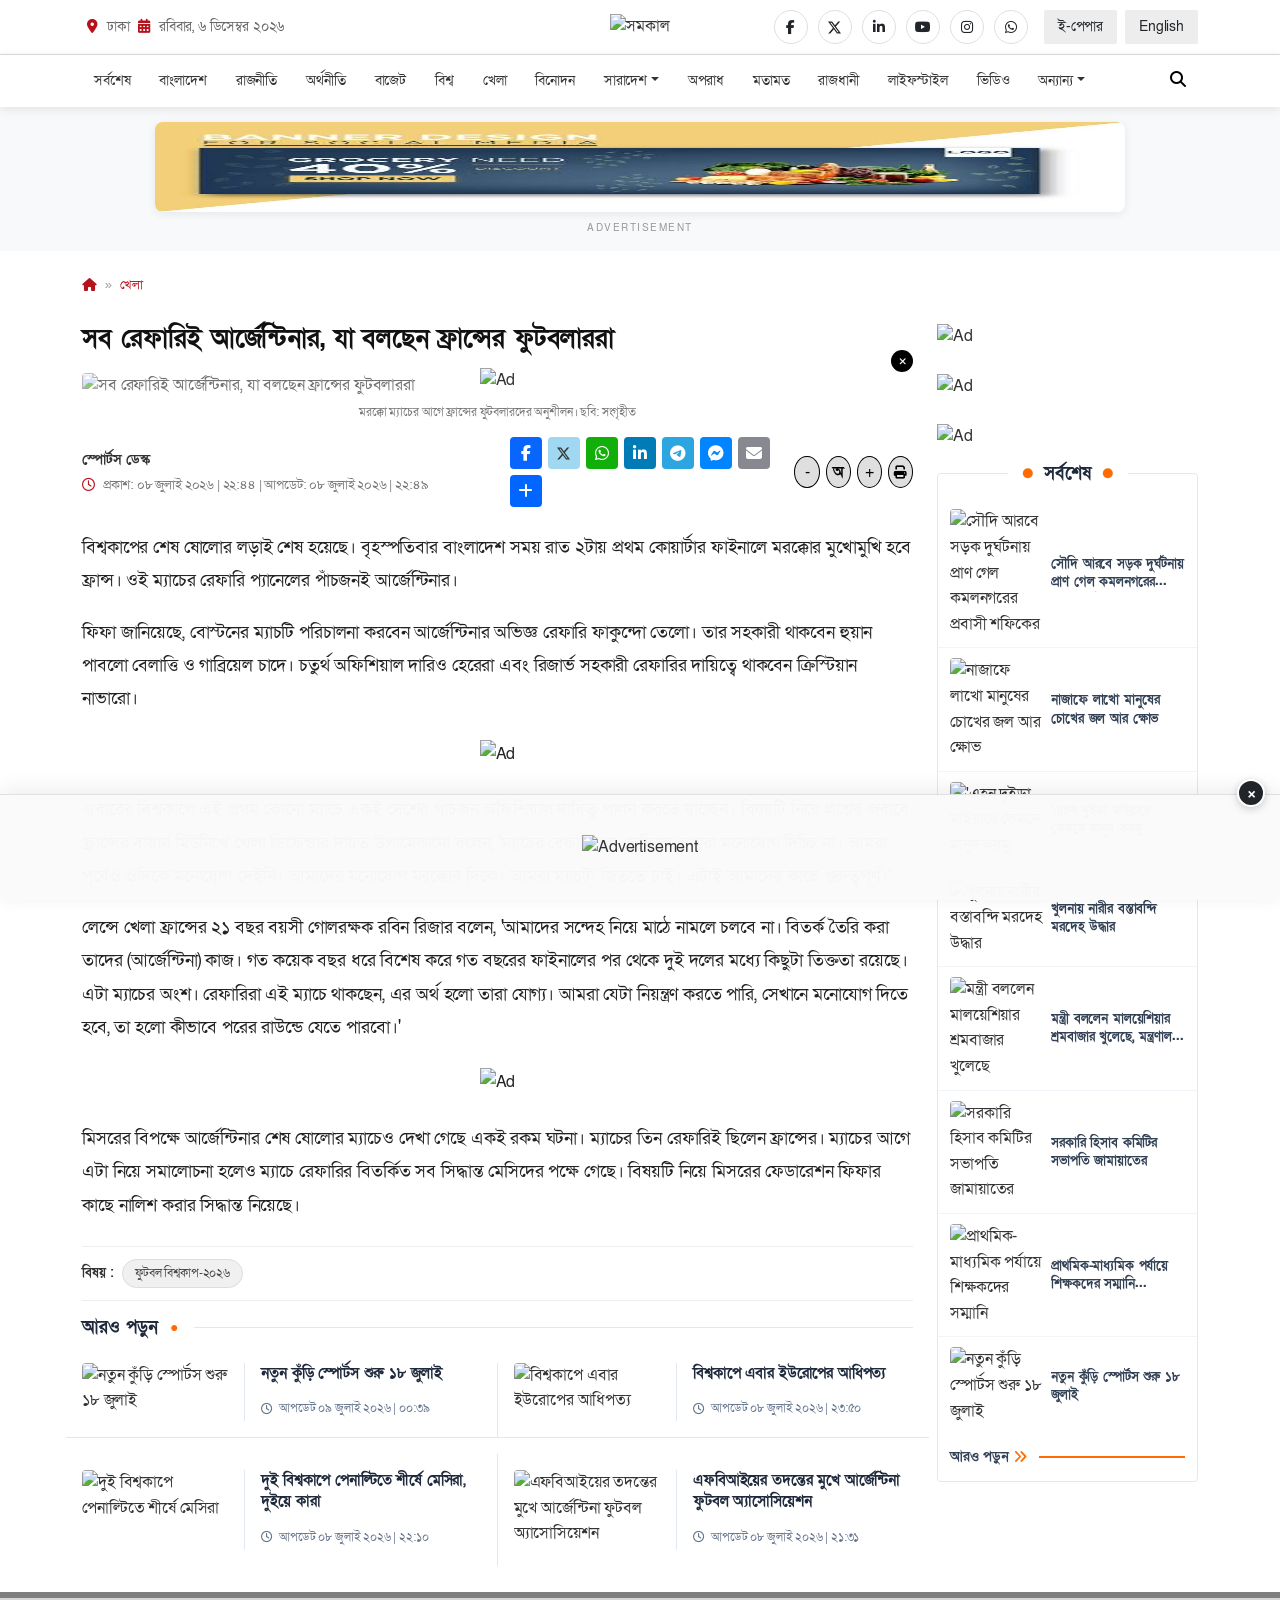
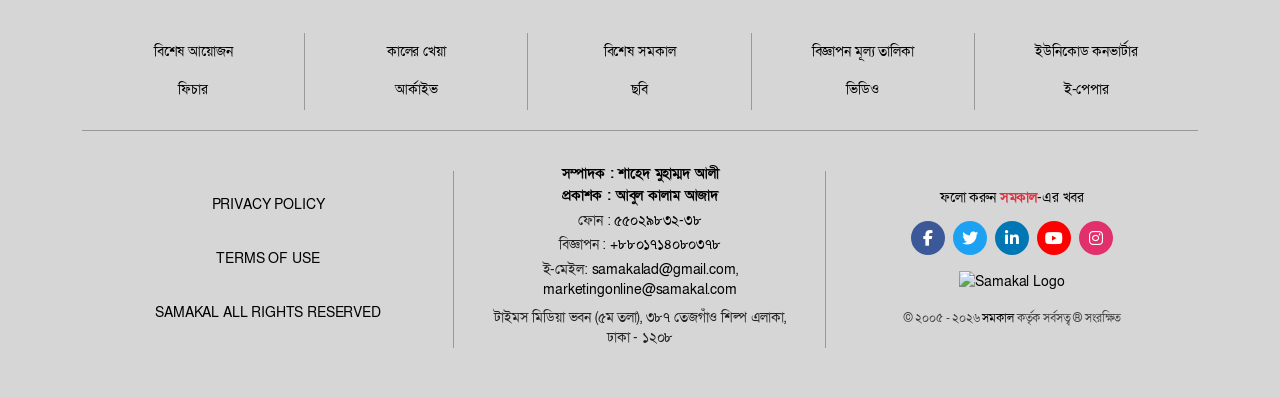
==== commit 1e38857b: "updated footer section" ====
--- a/article.html
+++ b/article.html
@@ -936,198 +936,98 @@
     </section>
 
     <!-- Footer -->
-    <footer class="footer-section mt-3 py-5">
+    <footer class="footer-section">
       <div class="container">
-        <!-- Top Links (5 Columns on Desktop, 2 Columns on Mobile) -->
-        <div class="footer-top pb-4 mb-4 border-bottom">
-          <div
-            class="row row-cols-2 row-cols-lg-5 g-3 text-center text-secondary"
-          >
-            <div class="col border-end-custom">
-              <a href="#" class="text-decoration-none text-dark"
-                >বিশেষ আয়োজন</a
-              >
-            </div>
-            <div class="col border-end-custom">
-              <a href="#" class="text-decoration-none text-dark">কালের খেয়া</a>
-            </div>
-            <div class="col border-end-custom">
-              <a href="#" class="text-decoration-none text-dark">বিশেষ সমকাল</a>
-            </div>
-            <div class="col border-end-custom">
-              <a href="#" class="text-decoration-none text-dark"
-                >বিজ্ঞাপন মূল্য তালিকা</a
-              >
-            </div>
-            <div class="col">
-              <a href="#" class="text-decoration-none text-dark"
-                >ইউনিকোড কনভার্টার</a
-              >
-            </div>
-
-            <div class="col border-end-custom">
-              <a href="#" class="text-decoration-none text-dark">ফিচার</a>
-            </div>
-            <div class="col border-end-custom">
-              <a href="#" class="text-decoration-none text-dark">আর্কাইভ</a>
-            </div>
-            <div class="col border-end-custom">
-              <a href="#" class="text-decoration-none text-dark">ছবি</a>
-            </div>
-            <div class="col border-end-custom">
-              <a href="#" class="text-decoration-none text-dark">ভিডিও</a>
-            </div>
-            <div class="col">
-              <a href="#" class="text-decoration-none text-dark">ই-পেপার</a>
-            </div>
+        <!-- TOP SECTION: 2 Rows of 5 -->
+        <div class="footer-top-row text-center">
+          <div class="row row-cols-2 row-cols-lg-5 g-0 justify-content-center">
+            <div class="col top-link-col"><a href="#">বিশেষ আয়োজন</a></div>
+            <div class="col top-link-col"><a href="#">কালের খেয়া</a></div>
+            <div class="col top-link-col"><a href="#">বিশেষ সমকাল</a></div>
+            <div class="col top-link-col">
+              <a href="#">বিজ্ঞাপন মূল্য তালিকা</a>
+            </div>
+            <div class="col top-link-col">
+              <a href="#">ইউনিকোড কনভার্টার</a>
+            </div>
+
+            <div class="col top-link-col"><a href="#">ফিচার</a></div>
+            <div class="col top-link-col"><a href="#">আর্কাইভ</a></div>
+            <div class="col top-link-col"><a href="#">ছবি</a></div>
+            <div class="col top-link-col"><a href="#">ভিডিও</a></div>
+            <div class="col top-link-col"><a href="#">ই-পেপার</a></div>
           </div>
         </div>
 
-        <!-- Middle Section -->
-        <div class="row gy-4 align-items-center text-center text-lg-start">
-          <!-- Left Column (Policies) -->
-          <div class="col-lg-4 border-end-lg py-2 text-center">
-            <ul class="list-unstyled footer-list mb-0 lh-lg font-weight-bold">
-              <li>
-                <a href="#" class="text-decoration-none text-dark fw-bold"
-                  >PRIVACY POLICY</a
-                >
-              </li>
-              <li>
-                <a href="#" class="text-decoration-none text-dark fw-bold"
-                  >TERMS OF USE</a
-                >
-              </li>
-              <li>
-                <a href="#" class="text-decoration-none text-dark fw-bold"
-                  >SAMAKAL ALL RIGHTS RESERVED</a
-                >
-              </li>
+        <!-- MIDDLE SECTION: 3 Columns -->
+        <div class="row footer-middle-row align-items-stretch text-center g-0">
+          <!-- Left Column -->
+          <div class="col-lg-4 col-12 footer-col middle-border">
+            <ul class="list-unstyled mb-0 footer-links-stacked">
+              <li><a href="/privacy">PRIVACY POLICY</a></li>
+              <li><a href="/terms">TERMS OF USE</a></li>
+              <li><a href="/">SAMAKAL ALL RIGHTS RESERVED</a></li>
             </ul>
           </div>
 
-          <!-- Middle Column (Contact/Editorial Info) -->
-          <div class="col-lg-4 border-end-lg py-2 text-center">
-            <h5 class="fw-bold mb-2 small-heading">
-              সম্পাদক : শাহেদ মুহাম্মদ আলী
-            </h5>
-            <h5 class="fw-bold mb-3 small-heading">
-              প্রকাশক : আবুল কালাম আজাদ
-            </h5>
-            <p class="mb-1 text-muted">
-              ফোন :
-              <a href="tel:55029832-38" class="text-decoration-none text-dark"
-                >৫৫০২৯৮৩২-৩৮</a
-              >
-            </p>
-            <p class="mb-1 text-muted">
-              বিজ্ঞাপন :
-              <a
-                href="tel:+8801714080378"
-                class="text-decoration-none text-dark"
-                >+৮৮০১৭১৪০৮০৩৭৮</a
-              >
-            </p>
-            <p class="mb-2 text-muted">
-              ই-মেইল :
-              <a
-                href="mailto:samakalad@gmail.com"
-                class="text-decoration-none text-dark"
-                >samakalad@gmail.com</a
-              >
-            </p>
-            <p class="mb-0 text-muted small">
-              টাইমস মিডিয়া ভবন (৫ম তলা), ৩৮৭ তেজগাঁও শিল্প এলাকা, ঢাকা-১২০৮
-            </p>
+          <!-- Middle Column -->
+          <div class="col-lg-4 col-12 footer-col middle-border">
+            <div class="footer-info">
+              <h6>সম্পাদক : শাহেদ মুহাম্মদ আলী</h6>
+              <h6>প্রকাশক : আবুল কালাম আজাদ</h6>
+              <p>ফোন : <a href="tel:55029832-38">৫৫০২৯৮৩২-৩৮</a></p>
+              <p>বিজ্ঞাপন : <a href="tel:+8801714080378">+৮৮০১৭১৪০৮০৩৭৮</a></p>
+              <p class="email-links">
+                ই-মেইল:
+                <a href="mailto:samakalad@gmail.com">samakalad@gmail.com</a
+                >,<br />
+                <a href="mailto:marketingonline@samakal.com"
+                  >marketingonline@samakal.com</a
+                >
+              </p>
+              <address>
+                টাইমস মিডিয়া ভবন (৫ম তলা), ৩৮৭ তেজগাঁও শিল্প এলাকা,<br />ঢাকা -
+                ১২০৮
+              </address>
+            </div>
           </div>
 
-          <!-- Right Column (Social Media, Logo & Copyright) -->
-          <div class="col-lg-4 py-2 text-center">
-            <h5 class="mb-3 text-dark">
+          <!-- Right Column -->
+          <div class="col-lg-4 col-12 footer-col">
+            <h6 class="follow-text">
               ফলো করুন <span class="text-danger fw-bold">সমকাল</span>-এর খবর
-            </h5>
-
-            <!-- Circle Social Icons -->
-            <div class="footer-social d-flex justify-content-center gap-2 mb-3">
-              <a
-                href="#"
-                class="btn btn-primary rounded-circle d-flex align-items-center justify-content-center"
-                style="
-                  width: 36px;
-                  height: 36px;
-                  background-color: #3b5998;
-                  border: none;
-                "
-                ><i class="fab fa-facebook-f text-white"></i
+            </h6>
+
+            <div class="social-icons d-flex justify-content-center gap-2 mb-3">
+              <a href="#" class="social-btn facebook"
+                ><i class="fa-brands fa-facebook-f"></i
               ></a>
-              <a
-                href="#"
-                class="btn btn-info rounded-circle d-flex align-items-center justify-content-center"
-                style="
-                  width: 36px;
-                  height: 36px;
-                  background-color: #00acee;
-                  border: none;
-                "
-                >
-                    <svg
-                      xmlns="http://www.w3.org/2000/svg"
-                      width="13"
-                      height="13"
-                      fill="currentColor"
-                      viewBox="0 0 16 16"
-                    >
-                      <path
-                        d="M12.6.75h2.454l-5.36 6.142L16 15.25h-4.937l-3.867-5.07-4.425 5.07H.316l5.733-6.57L0 .75h5.063l3.495 4.633L12.601.75Zm-.86 13.028h1.36L4.323 2.145H2.865z"
-                      />
-                    </svg>
-                  </a>
-              <a
-                href="#"
-                class="btn btn-secondary rounded-circle d-flex align-items-center justify-content-center"
-                style="
-                  width: 36px;
-                  height: 36px;
-                  background-color: #0077b5;
-                  border: none;
-                "
-                ><i class="fab fa-linkedin-in text-white"></i
+              <a href="#" class="social-btn twitter"
+                ><i class="fa-brands fa-twitter"></i
               ></a>
-              <a
-                href="#"
-                class="btn btn-danger rounded-circle d-flex align-items-center justify-content-center"
-                style="
-                  width: 36px;
-                  height: 36px;
-                  background-color: #ff0000;
-                  border: none;
-                "
-                ><i class="fab fa-youtube text-white"></i
+              <a href="#" class="social-btn linkedin"
+                ><i class="fa-brands fa-linkedin-in"></i
               ></a>
-              <a
-                href="index.html"
-                class="btn btn-warning rounded-circle d-flex align-items-center justify-content-center"
-                style="
-                  width: 36px;
-                  height: 36px;
-                  background-color: #e1306c;
-                  border: none;
-                "
-                ><i class="fab fa-instagram text-white"></i
+              <a href="#" class="social-btn youtube"
+                ><i class="fa-brands fa-youtube"></i
               ></a>
-            </div>
-
-            <div class="mb-2">
-              <img
-                src="https://samakal.com/frontend/media/common/logo.png"
-                class="img-fluid footer-logo"
-                alt="Samakal Logo"
-                style="max-width: 140px"
-              />
-            </div>
-
-            <div class="footer-bottom text-muted small mt-2">
-              © ২০০৫–২০২৬ <strong>সমকাল</strong> কর্তৃক সর্বস্বত্ব সংরক্ষিত।
+              <a href="#" class="social-btn instagram"
+                ><i class="fa-brands fa-instagram"></i
+              ></a>
+            </div>
+
+            <div class="mb-3">
+              <a href="#">
+                <img
+                  src="https://samakal.com/frontend/media/common/logo.png"
+                  alt="Samakal Logo"
+                  class="img-fluid footer-logo"
+                />
+              </a>
+            </div>
+
+            <div class="footer-copyright">
+              © ২০০৫ - ২০২৬ <a href="#">সমকাল</a> কর্তৃক সর্বসত্ব ® সংরক্ষিত
             </div>
           </div>
         </div>
--- a/css/article.css
+++ b/css/article.css
@@ -1225,10 +1225,10 @@
 
 /* Remove bottom border for the last row items */
 @media (min-width: 992px) {
-  .CatNewsListWrap .row > div:nth-last-child(-n+2) {
+  .CatNewsListWrap .row > div:nth-last-child(-n + 2) {
     border-bottom: none;
   }
-  
+
   /* Vertical dividing line between columns */
   .CatNewsListWrap .row > div:nth-child(odd) {
     border-right: 1px solid #e2e8f0;
@@ -1286,23 +1286,26 @@
   background: #fff;
   margin-bottom: 20px;
   position: relative; /* Added to establish positioning context */
-  margin-top: 20px;   /* Added to give breathing room for the overlapping header */
+  margin-top: 20px; /* Added to give breathing room for the overlapping header */
 }
 
 .dlastHead {
   padding: 0;
   text-align: center;
-  position: absolute;   /* Absolute positioning pulls it out of layout flow */
+  position: absolute; /* Absolute positioning pulls it out of layout flow */
   top: 0;
   left: 50%;
-  transform: translate(-50%, -50%); /* Centers it exactly on top of the border line */
+  transform: translate(
+    -50%,
+    -50%
+  ); /* Centers it exactly on top of the border line */
   z-index: 10;
 }
 
 .dlastHead a {
   text-decoration: none;
-  background: #fff;     /* Matches container background to mask the border line */
-  padding: 0 15px;      /* Adds horizontal padding to keep the border line away from the text/dots */
+  background: #fff; /* Matches container background to mask the border line */
+  padding: 0 15px; /* Adds horizontal padding to keep the border line away from the text/dots */
   display: block;
 }
 
@@ -1321,10 +1324,10 @@
 .dlastHead h3::after {
   content: "";
   display: inline-block;
-  width: 10px;          /* Adjusted to match the larger round dots in your image */
-  height: 10px;         /* Adjusted to match the larger round dots in your image */
+  width: 10px; /* Adjusted to match the larger round dots in your image */
+  height: 10px; /* Adjusted to match the larger round dots in your image */
   background-color: #ff6b00;
-  border-radius: 50%;   /* Changed from 45deg rotation to 50% border-radius for clean circles */
+  border-radius: 50%; /* Changed from 45deg rotation to 50% border-radius for clean circles */
 }
 
 /* Hide the double arrow icon inside the header link as it's not present in your target image */
@@ -1334,7 +1337,7 @@
 
 /* ---- Body List Layout Adjustments ---- */
 .dAllListWrap {
-  padding-top: 25px;    /* Adds top padding so the first news item doesn't get hidden under the header */
+  padding-top: 25px; /* Adds top padding so the first news item doesn't get hidden under the header */
 }
 
 .DlastNews-list {
@@ -1506,154 +1509,177 @@
   display: flex;
 }
 
-/* --- Footer General Styling --- */
-footer {
-  background-color: #d6d6d6;
-  color: #333333;
-  padding: 40px 0;
+/* --- Footer Base Styling --- */
+.footer-section {
+  background: #d6d6d6;
+  padding-top: 35px;
+  padding-bottom: 25px;
   font-family: Arial, sans-serif;
+  color: #000;
   font-size: 14px;
-}
-
-footer a {
-  color: #333333;
+  margin-top: 10px;
+  border-top: 6px solid #7e7e7e;
+}
+
+.footer-section a {
+  color: #000;
   text-decoration: none;
-  transition: opacity 0.2s ease-in-out;
-}
-
-footer a:hover {
-  color: #000000;
-  opacity: 0.8;
-}
-
-.footerTopSection {
-  border-bottom: 1px solid #b5b5b5;
-  padding-bottom: 25px;
-  margin-bottom: 30px;
-}
-
-.footerTopSection ul {
-  list-style: none;
-  padding: 0;
-  margin: 0;
-  display: grid;
-  grid-template-columns: repeat(5, 1fr);
-  gap: 15px 20px;
-}
-
-.footerTopSection ul li {
+  transition: opacity 0.2s;
+}
+
+.footer-section a:hover {
+  opacity: 0.7;
+}
+
+/* --- TOP SECTION --- */
+.footer-top-row {
+  /* This is the horizontal line */
+  border-bottom: 1px solid #999;
+  padding-bottom: 20px;
+  margin-bottom: 25px;
+}
+
+/* Link Spacing */
+.top-link-col {
   position: relative;
-  font-size: 14px;
-}
-
-.footerTopSection ul li:not(:nth-child(5n))::after {
-  content: "";
-  position: absolute;
-  right: -10px;
-  top: 15%;
-  height: 70%;
-  border-right: 1px solid #b5b5b5;
-}
-
-.footerMiddleSection .col-lg-4 {
-  text-align: center;
-  padding: 0 25px;
+  padding: 8px 0;
+  border-right: 1px solid #999;
+}
+.top-link-col:nth-child(5),
+.top-link-col:nth-child(10) {
+  border-right: none;
+}
+
+/* --- MIDDLE SECTION --- */
+.footer-middle-row {
+  padding-bottom: 10px;
+}
+
+.footer-col {
+  padding: 10px 20px;
   display: flex;
   flex-direction: column;
   justify-content: center;
   align-items: center;
 }
 
-@media (min-width: 992px) {
-  .footerMiddleSection .col-lg-4:not(:last-child) {
-    border-right: 1px solid #b5b5b5;
-  }
-}
-
-.footerMiddleSection .col-lg-4:first-child p {
-  margin-bottom: 15px;
+/* Middle Vertical Dividers (Cut off on top/bottom) */
+.footer-col.middle-border {
+  position: relative;
+}
+/* Add divider to LEFT and MIDDLE columns ONLY */
+.footer-col.middle-border::after {
+  content: "";
+  position: absolute;
+  right: 0;
+  top: 15px; /* Spacing from top */
+  bottom: 15px; /* Spacing from bottom */
+  border-right: 1px solid #999;
+}
+
+/* --- LEFT COLUMN SPACING --- */
+.footer-links-stacked li {
+  padding: 16px 0;
+}
+.footer-links-stacked li:first-child {
+  padding-top: 0;
+}
+.footer-links-stacked li:last-child {
+  padding-bottom: 0;
+}
+
+/* --- MIDDLE COLUMN SPACING --- */
+.footer-info h6 {
   font-weight: bold;
-  letter-spacing: 0.5px;
-}
-
-.footerMiddleSection h5 {
-  font-size: 15px;
-  font-weight: 700;
+  margin-bottom: 6px;
+  font-size: 14px;
+}
+.footer-info p,
+.footer-info address {
+  margin-bottom: 4px;
+  font-size: 13.5px;
+  color: #222;
+  line-height: 1.5;
+}
+.footer-info .email-links {
   margin-bottom: 8px;
 }
 
-.footerMiddleSection p {
-  margin-bottom: 4px;
-  font-size: 13px;
-}
-
-.footerMiddleSection address {
-  font-style: normal;
-  font-size: 13px;
-  margin-top: 5px;
-  line-height: 1.4;
-}
-
-.FSocialHeadLine {
+/* --- RIGHT COLUMN SPACING --- */
+.follow-text {
+  margin-bottom: 14px;
   font-size: 14px;
-  font-weight: normal;
-  margin-bottom: 15px;
-}
-
-.FSocialHeadLine span {
-  color: #ff5e00;
-  font-weight: bold;
-}
-
-.FSocialShare ul {
-  list-style: none;
-  padding: 0;
-  margin: 0 0 20px 0;
-  display: flex;
-  gap: 10px;
-}
-
-.FSocialShare ul li a {
+}
+
+/* Social Buttons (Cleaner CSS version of inline styles) */
+.social-btn {
+  width: 34px;
+  height: 34px;
+  border-radius: 50%;
   display: flex;
   align-items: center;
   justify-content: center;
-  width: 32px;
-  height: 32px;
-  border-radius: 50%;
-  color: #ffffff;
-  font-size: 14px;
-}
-
-.FSocialShare ul li:nth-child(1) a {
+  color: #fff !important;
+  font-size: 16px;
+  transition: transform 0.2s;
+}
+.social-btn:hover {
+  transform: scale(1.05);
+  color: #fff !important;
+}
+.facebook {
   background-color: #3b5998;
 }
-.FSocialShare ul li:nth-child(2) a {
-  background-color: #00acee;
-}
-.FSocialShare ul li:nth-child(3) a {
+.twitter {
+  background-color: #1da1f2;
+}
+.linkedin {
   background-color: #0077b5;
 }
-.FSocialShare ul li:nth-child(4) a {
+.youtube {
   background-color: #ff0000;
 }
-.FSocialShare ul li:nth-child(5) a {
+.instagram {
   background-color: #e1306c;
 }
 
-.FSocialShare ul li a:hover {
-  opacity: 0.9;
-  transform: scale(1.05);
-}
-
-.Flogo img {
-  max-width: 160px;
-  margin-bottom: 15px;
-}
-
-.FCopyRight {
+.footer-logo {
+  max-width: 150px;
+  display: block;
+}
+
+.footer-copyright {
   font-size: 12px;
-  color: #666666;
-  margin-top: 5px;
+  color: #444;
+}
+
+/* --- RESPONSIVE MOBILE/TABLET --- */
+@media (max-width: 991.98px) {
+  /* Remove Horizontal line on Mobile */
+  .footer-top-row {
+    border-bottom: none;
+    margin-bottom: 10px;
+    padding-bottom: 0;
+  }
+
+  /* Remove Top Dividers on Mobile */
+  .top-link-col::after {
+    display: none !important;
+  }
+
+  /* Remove Middle Vertical Dividers on Mobile */
+  .footer-col.middle-border::after {
+    display: none !important;
+  }
+
+  /* Add small separator borders between stacked middle columns on mobile */
+  .footer-col {
+    padding: 25px 0;
+    border-bottom: 1px solid #bbb;
+  }
+  .footer-col:last-child {
+    border-bottom: none;
+  }
 }
 
 /* Google Translate cleanup */
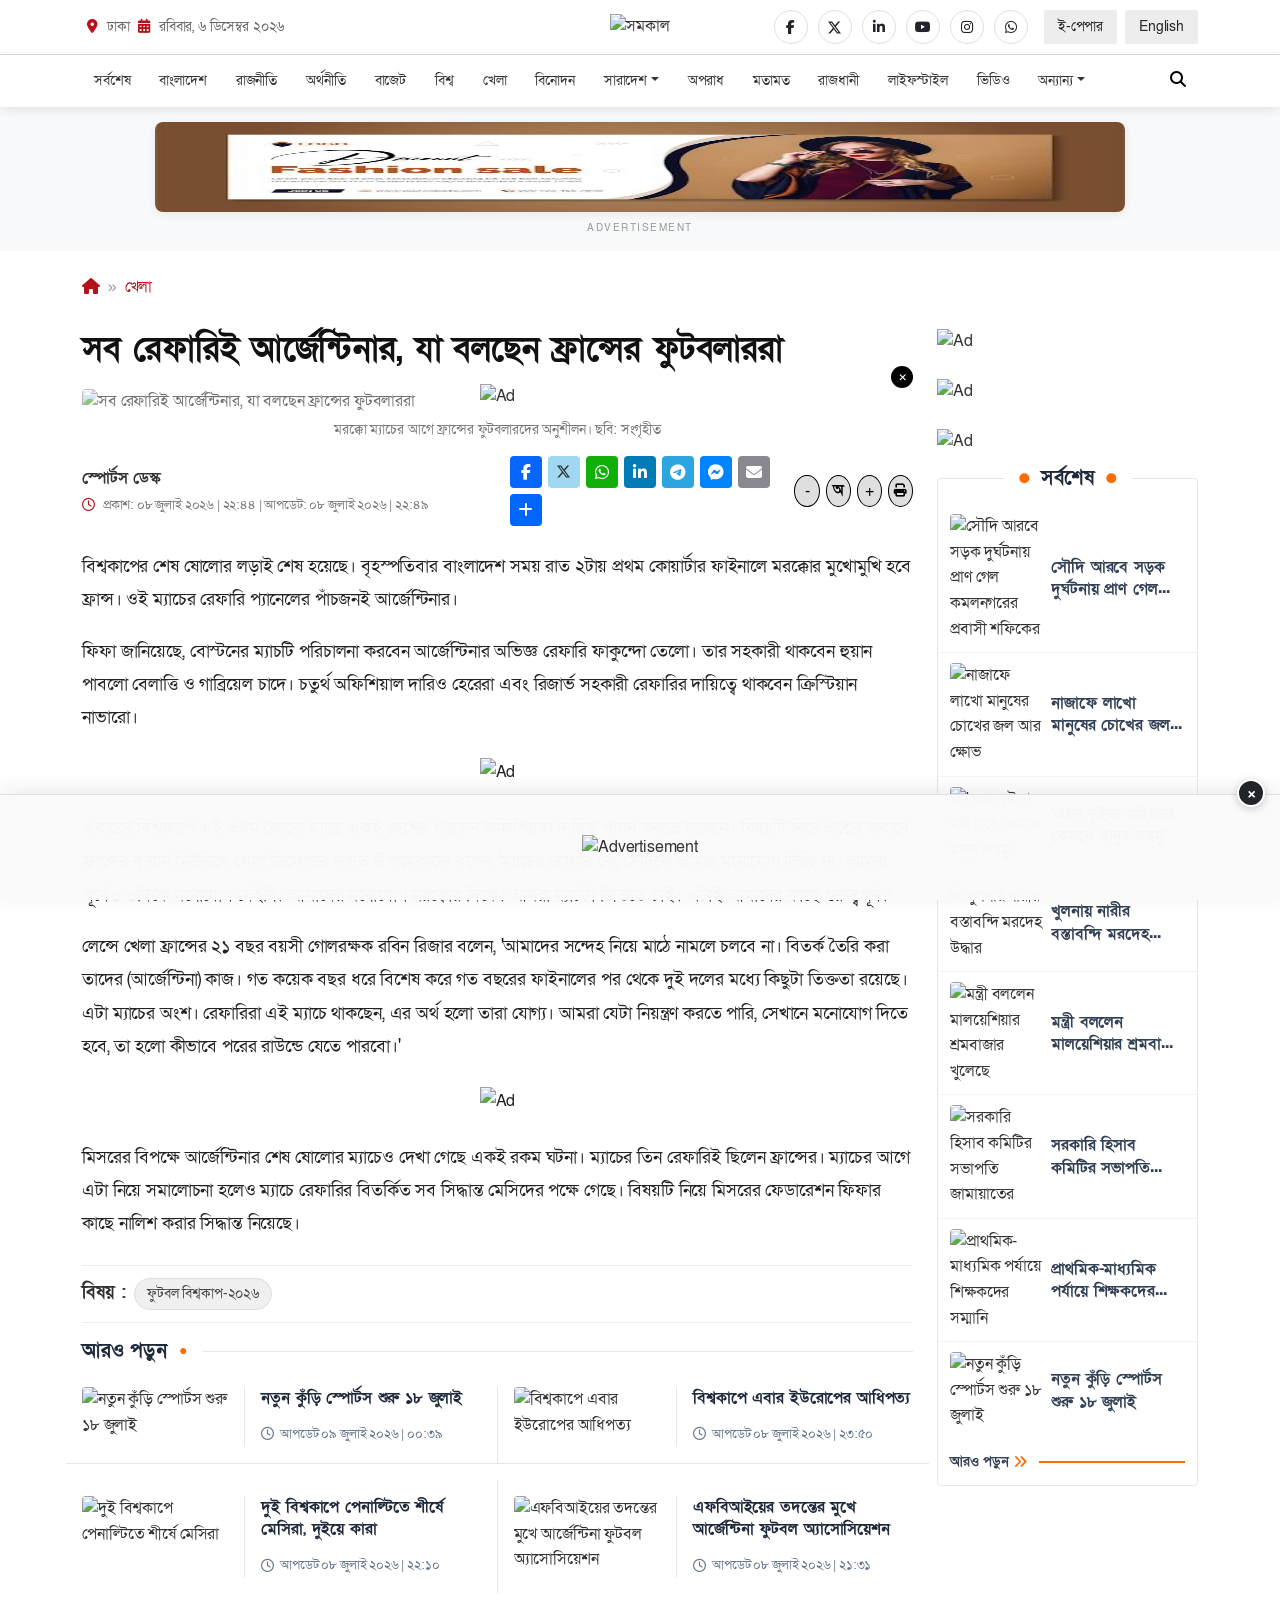
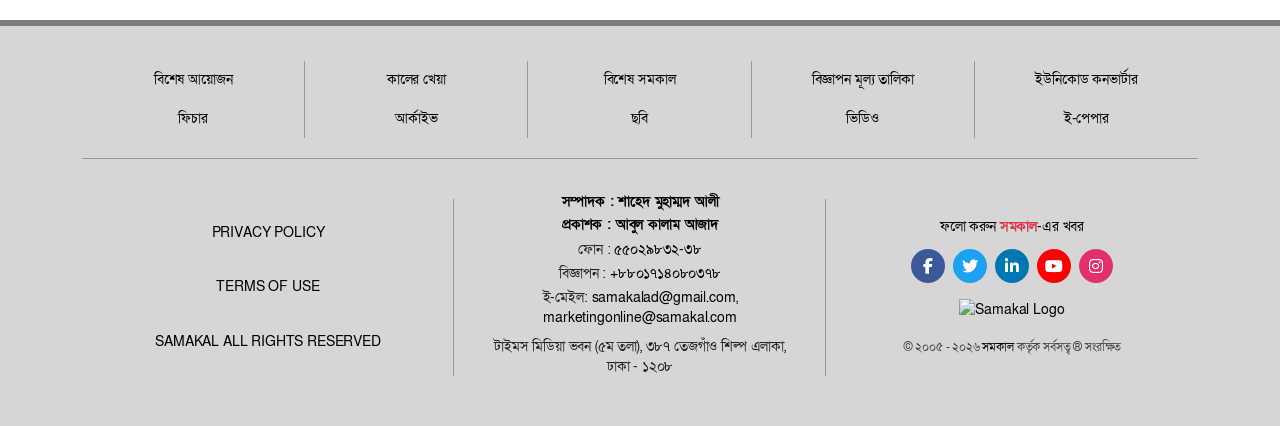
==== commit ca0b7ea2: "added favicon" ====
--- a/article.html
+++ b/article.html
@@ -18,6 +18,30 @@
     /> -->
 
     <link rel="stylesheet" href="css/article.css" />
+    <link
+      rel="icon"
+      type="image/png"
+      sizes="192x192"
+      href="https://samakal.com/frontend/media/common/favicon/android-icon-192x192.png"
+    />
+    <link
+      rel="icon"
+      type="image/png"
+      sizes="32x32"
+      href="https://samakal.com/frontend/media/common/favicon/favicon-32x32.png"
+    />
+    <link
+      rel="icon"
+      type="image/png"
+      sizes="96x96"
+      href="https://samakal.com/frontend/media/common/favicon/favicon-96x96.png"
+    />
+    <link
+      rel="icon"
+      type="image/png"
+      sizes="16x16"
+      href="https://samakal.com/frontend/media/common/favicon/favicon-16x16.png"
+    />
   </head>
   <body>
     <header>
@@ -459,7 +483,8 @@
                     >
                       <path
                         d="M12.6.75h2.454l-5.36 6.142L16 15.25h-4.937l-3.867-5.07-4.425 5.07H.316l5.733-6.57L0 .75h5.063l3.495 4.633L12.601.75Zm-.86 13.028h1.36L4.323 2.145H2.865z"
-                      /></svg></a>
+                      /></svg
+                  ></a>
                   <a href="#" class="share-btn share-wa" title="WhatsApp"
                     ><i class="fa-brands fa-whatsapp"></i>
                     <span>WhatsApp</span></a
@@ -593,7 +618,6 @@
                 <li><a href="#">ফুটবল বিশ্বকাপ-২০২৬</a></li>
               </ul>
             </div>
-
 
             <!-- Related News Section -->
             <section class="CatNewsListArea mt-3">
--- a/css/article.css
+++ b/css/article.css
@@ -897,7 +897,7 @@
   background: transparent;
   padding: 0;
   margin: 0;
-  font-size: 13px;
+  font-size: 16px;
 }
 
 .article-breadcrumb .breadcrumb-item a {
@@ -920,14 +920,14 @@
 }
 
 .dheading .DShoulder {
-  font-size: 13px;
+  font-size: 16px;
   color: #b5121b;
   font-weight: 600;
   margin: 0 0 6px;
 }
 
 .article-title {
-  font-size: 26px;
+  font-size: 34px;
   font-weight: 700;
   line-height: 1.4;
   color: #111;
@@ -979,7 +979,7 @@
 }
 
 .img-caption-text {
-  font-size: 12px;
+  font-size: 14px;
   color: #777;
   margin: 6px 0 0;
   line-height: 1.4;
@@ -991,7 +991,7 @@
 }
 
 .writer-name-text {
-  font-size: 14px;
+  font-size: 16px;
   font-weight: 600;
   color: #333;
   display: block;
@@ -1149,7 +1149,7 @@
 }
 
 .tag-label {
-  font-size: 13px;
+  font-size: 18px;
   font-weight: 700;
   color: #333;
 }
@@ -1160,7 +1160,7 @@
   background: #f0f0f0;
   border: 1px solid #ddd;
   border-radius: 20px;
-  font-size: 12px;
+  font-size: 14px;
   color: #444;
   transition: all 0.2s;
 }
@@ -1184,7 +1184,7 @@
 }
 
 .catSectionHeading h2 {
-  font-size: 18px;
+  font-size: 20px;
   font-weight: 700;
   color: #1e293b;
   margin: 0;
@@ -1255,7 +1255,7 @@
 
 /* Typography matching the image */
 .related-title {
-  font-size: 15px;
+  font-size: 16px;
   font-weight: 600;
   line-height: 1.4;
   color: #1e293b;
@@ -1268,7 +1268,7 @@
 }
 
 .related-time {
-  font-size: 12px;
+  font-size: 13px;
   color: #64748b;
   display: inline-flex;
   align-items: center;
@@ -1310,7 +1310,7 @@
 }
 
 .dlastHead h3 {
-  font-size: 18px;
+  font-size: 20px;
   font-weight: 700;
   color: #1e293b;
   margin: 0;
@@ -1367,7 +1367,7 @@
 }
 
 .dLastNewsText h5 {
-  font-size: 13px;
+  font-size: 16px;
   font-weight: 600;
   color: #334155;
   line-height: 1.4;
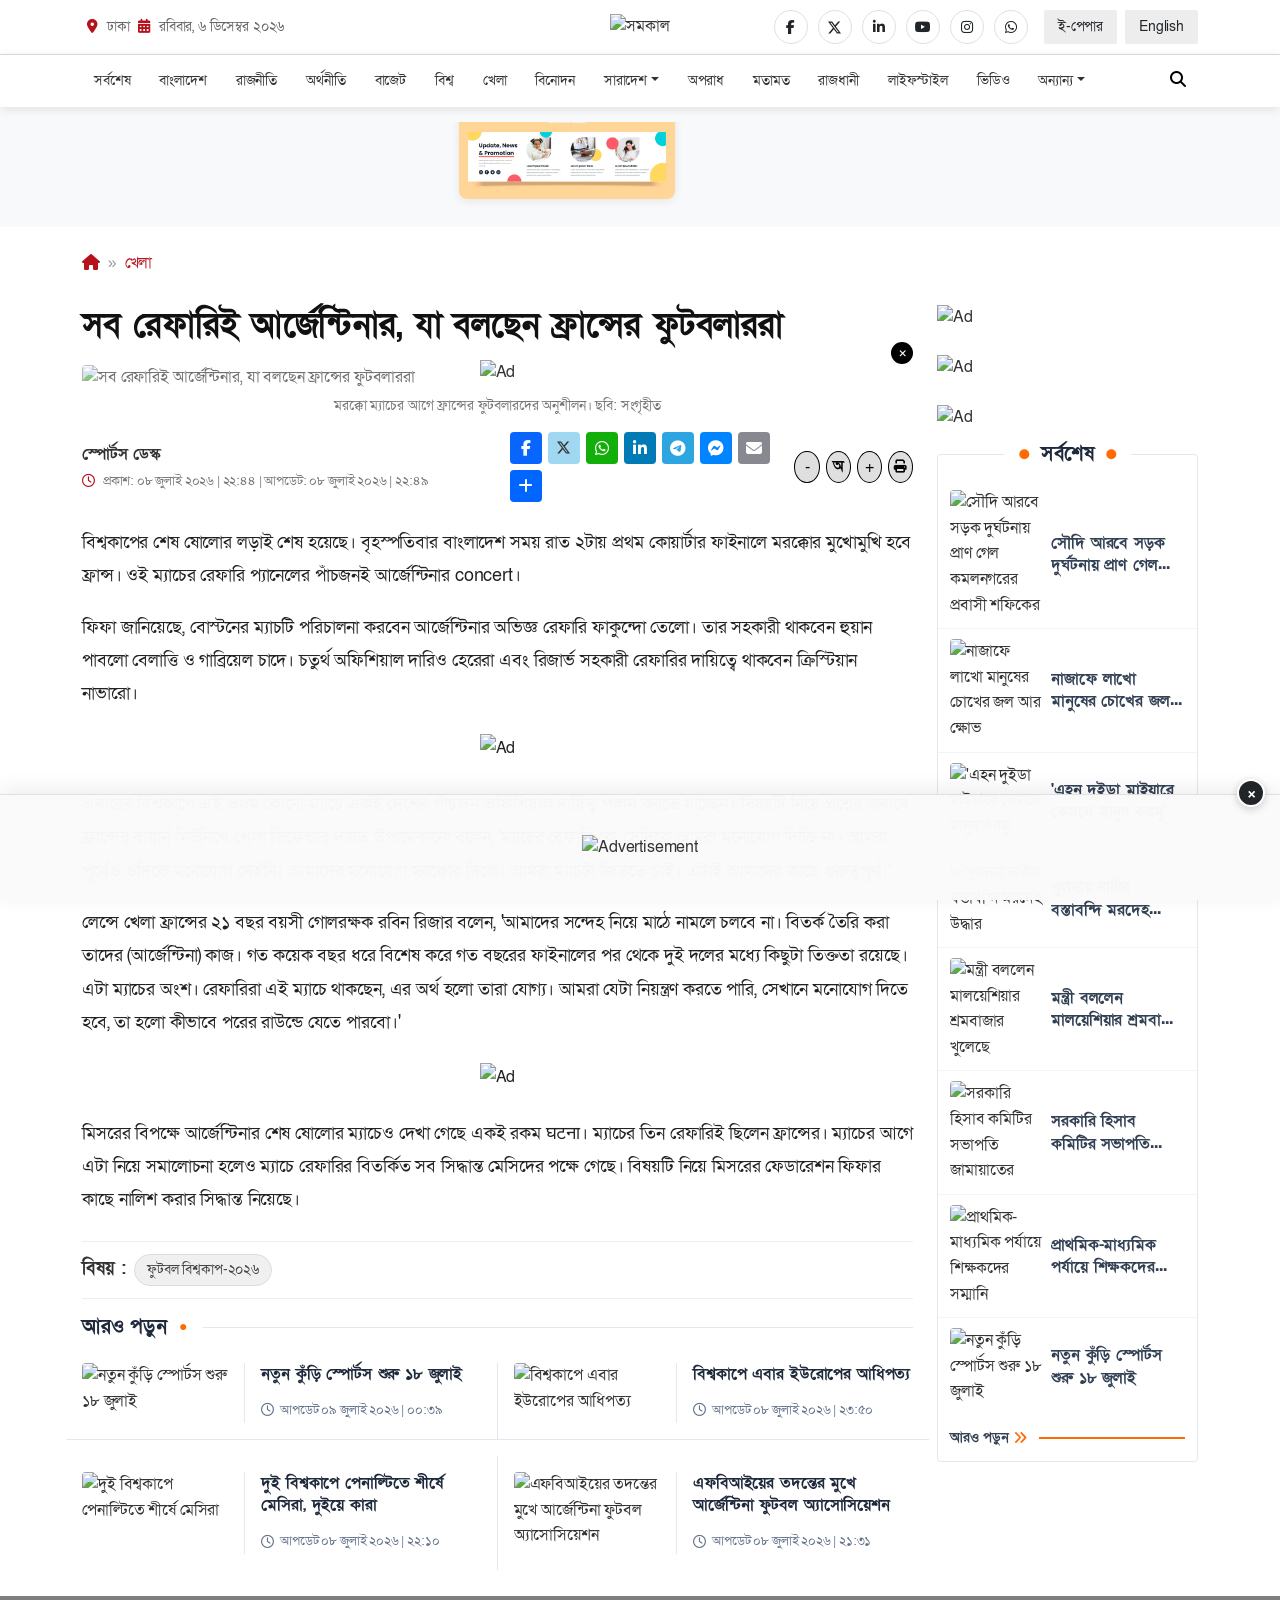
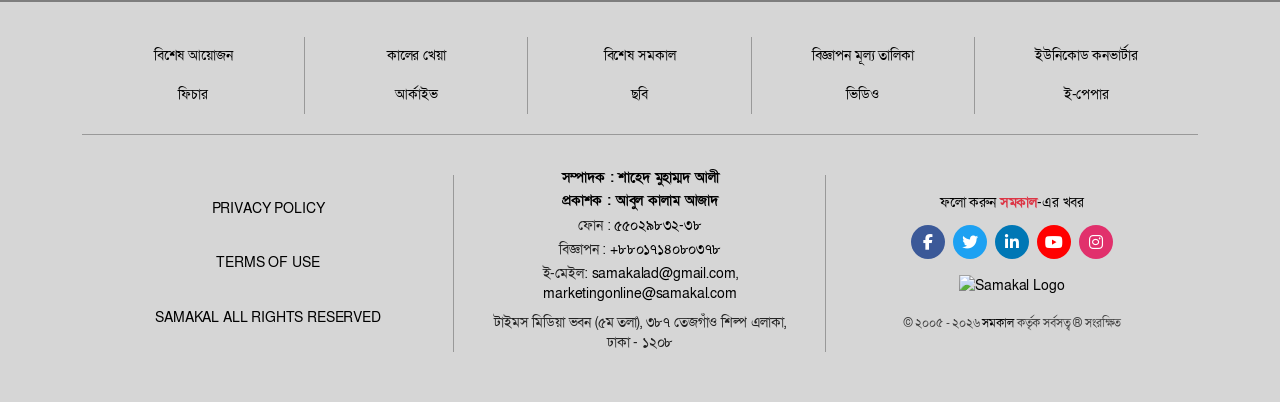
==== commit 5141671f: "fix: leaderboard ad and loadmore btn" ====
--- a/article.html
+++ b/article.html
@@ -469,12 +469,12 @@
                 <div
                   class="article-share-btns d-flex flex-wrap gap-1 align-items-center"
                 >
-                  <a href="#" class="share-btn share-fb" title="Facebook"
-                    ><i class="fa-brands fa-facebook-f"></i>
-                    <span>Facebook</span></a
-                  >
-                  <a href="#" class="share-btn share-x" title="X"
-                    ><svg
+                  <a href="#" class="share-btn share-fb" title="Facebook">
+                    <i class="fa-brands fa-facebook-f"></i>
+                    <span>Facebook</span>
+                  </a>
+                  <a href="#" class="share-btn share-x" title="X">
+                    <svg
                       xmlns="http://www.w3.org/2000/svg"
                       width="13"
                       height="13"
@@ -483,27 +483,28 @@
                     >
                       <path
                         d="M12.6.75h2.454l-5.36 6.142L16 15.25h-4.937l-3.867-5.07-4.425 5.07H.316l5.733-6.57L0 .75h5.063l3.495 4.633L12.601.75Zm-.86 13.028h1.36L4.323 2.145H2.865z"
-                      /></svg
-                  ></a>
-                  <a href="#" class="share-btn share-wa" title="WhatsApp"
-                    ><i class="fa-brands fa-whatsapp"></i>
-                    <span>WhatsApp</span></a
-                  >
-                  <a href="#" class="share-btn share-li" title="LinkedIn"
-                    ><i class="fa-brands fa-linkedin-in"></i
-                  ></a>
-                  <a href="#" class="share-btn share-tg" title="Telegram"
-                    ><i class="fa-brands fa-telegram"></i
-                  ></a>
-                  <a href="#" class="share-btn share-ms" title="Messenger"
-                    ><i class="fa-brands fa-facebook-messenger"></i
-                  ></a>
-                  <a href="#" class="share-btn share-em" title="Email"
-                    ><i class="fa-solid fa-envelope"></i
-                  ></a>
-                  <a href="#" class="share-btn share-more" title="More"
-                    ><i class="fa-solid fa-plus"></i
-                  ></a>
+                      />
+                    </svg>
+                  </a>
+                  <a href="#" class="share-btn share-wa" title="WhatsApp">
+                    <i class="fa-brands fa-whatsapp"></i>
+                    <span>WhatsApp</span>
+                  </a>
+                  <a href="#" class="share-btn share-li" title="LinkedIn">
+                    <i class="fa-brands fa-linkedin-in"></i>
+                  </a>
+                  <a href="#" class="share-btn share-tg" title="Telegram">
+                    <i class="fa-brands fa-telegram"></i>
+                  </a>
+                  <a href="#" class="share-btn share-ms" title="Messenger">
+                    <i class="fa-brands fa-facebook-messenger"></i>
+                  </a>
+                  <a href="#" class="share-btn share-em" title="Email">
+                    <i class="fa-solid fa-envelope"></i>
+                  </a>
+                  <a href="#" class="share-btn share-more" title="More">
+                    <i class="fa-solid fa-plus"></i>
+                  </a>
                 </div>
               </div>
               <div class="col-lg-2">
@@ -539,9 +540,8 @@
               <p>
                 বিশ্বকাপের শেষ ষোলোর লড়াই শেষ হয়েছে। বৃহস্পতিবার বাংলাদেশ সময়
                 রাত ২টায় প্রথম কোয়ার্টার ফাইনালে মরক্কোর মুখোমুখি হবে ফ্রান্স।
-                ওই ম্যাচের রেফারি প্যানেলের পাঁচজনই আর্জেন্টিনার।
+                ওই ম্যাচের রেফারি প্যানেলের পাঁচজনই আর্জেন্টিনার concert।
               </p>
-
               <p>
                 ফিফা জানিয়েছে, বোস্টনের ম্যাচটি পরিচালনা করবেন আর্জেন্টিনার
                 অভিজ্ঞ রেফারি ফাকুন্দো তেলো। তার সহকারী থাকবেন হুয়ান পাবলো
@@ -574,7 +574,6 @@
                 ওদিকে মনোযোগ দেইনি। আমাদের মনোযোগ মরক্কোর দিকে। আমরা ম্যাচটা
                 জিততে চাই। এটাই আমাদের কাছে গুরুত্বপূর্ণ।'
               </p>
-
               <p>
                 লেন্সে খেলা ফ্রান্সের ২১ বছর বয়সী গোলরক্ষক রবিন রিজার বলেন,
                 'আমাদের সন্দেহ নিয়ে মাঠে নামলে চলবে না। বিতর্ক তৈরি করা তাদের
@@ -604,7 +603,7 @@
 
               <p>
                 মিসরের বিপক্ষে আর্জেন্টিনার শেষ ষোলোর ম্যাচেও দেখা গেছে একই রকম
-                ঘটনা। ম্যাচের তিন রেফারিই ছিলেন ফ্রান্সের। ম্যাচের আগে এটা নিয়ে
+                घटना। ম্যাচের তিন রেফারিই ছিলেন ফ্রান্সের। ম্যাচের আগে এটা নিয়ে
                 সমালোচনা হলেও ম্যাচে রেফারির বিতর্কিত সব সিদ্ধান্ত মেসিদের পক্ষে
                 গেছে। বিষয়টি নিয়ে মিসরের ফেডারেশন ফিফার কাছে নালিশ করার
                 সিদ্ধান্ত নিয়েছে।
@@ -644,10 +643,10 @@
                               <h3 class="related-title">
                                 নতুন কুঁড়ি স্পোর্টস শুরু ১৮ জুলাই
                               </h3>
-                              <span class="related-time"
-                                ><i class="fa-regular fa-clock"></i> আপডেট ০৯
-                                জুলাই ২০২৬ | ০০:৩৯</span
-                              >
+                              <span class="related-time">
+                                <i class="fa-regular fa-clock"></i> আপডেট ০৯
+                                জুলাই ২০২৬ | ০০:৩৯
+                              </span>
                             </div>
                           </div>
                         </div>
@@ -672,10 +671,10 @@
                               <h3 class="related-title">
                                 বিশ্বকাপে এবার ইউরোপের আধিপত্য
                               </h3>
-                              <span class="related-time"
-                                ><i class="fa-regular fa-clock"></i> আপডেট ০৮
-                                জুলাই ২০২৬ | ২৩:৫০</span
-                              >
+                              <span class="related-time">
+                                <i class="fa-regular fa-clock"></i> আপডেট ০৮
+                                জুলাই ২০২৬ | ২৩:৫০
+                              </span>
                             </div>
                           </div>
                         </div>
@@ -701,10 +700,10 @@
                                 দুই বিশ্বকাপে পেনাল্টিতে শীর্ষে মেসিরা, দুইয়ে
                                 কারা
                               </h3>
-                              <span class="related-time"
-                                ><i class="fa-regular fa-clock"></i> আপডেট ০৮
-                                জুলাই ২০২৬ | ২২:১০</span
-                              >
+                              <span class="related-time">
+                                <i class="fa-regular fa-clock"></i> আপডেট ০৮
+                                জুলাই ২০২৬ | ২২:১০
+                              </span>
                             </div>
                           </div>
                         </div>
@@ -730,10 +729,10 @@
                                 এফবিআইয়ের তদন্তের মুখে আর্জেন্টিনা ফুটবল
                                 অ্যাসোসিয়েশন
                               </h3>
-                              <span class="related-time"
-                                ><i class="fa-regular fa-clock"></i> আপডেট ০৮
-                                জুলাই ২০২৬ | ২১:৩১</span
-                              >
+                              <span class="related-time">
+                                <i class="fa-regular fa-clock"></i> আপডেট ০৮
+                                জুলাই ২০২৬ | ২১:৩১
+                              </span>
                             </div>
                           </div>
                         </div>
@@ -744,6 +743,7 @@
               </div>
             </section>
           </div>
+          <!-- Close col-lg-9 (Main Content) -->
 
           <!-- Right Sidebar -->
           <div class="col-lg-3">
@@ -954,10 +954,15 @@
                 ></a>
               </div>
             </div>
+            <!-- Close DlastNews -->
           </div>
+          <!-- Close col-lg-3 (Right Sidebar) -->
         </div>
+        <!-- Close row detailsBodyRow -->
       </div>
+      <!-- Close container -->
     </section>
+    <!-- Close section details-page -->
 
     <!-- Footer -->
     <footer class="footer-section">
--- a/css/article.css
+++ b/css/article.css
@@ -816,13 +816,20 @@
 }
 
 .ad-wrapper {
-  text-align: center;
-  position: relative;
+  max-width: 970px; /* Maximum size matching Kalbela's desktop ad */
+  width: 100%;
+  height: 90px;
+  overflow: hidden;
+  display: flex;
+  flex-direction: column;
+  justify-content: center;
+  align-items: center;
 }
 
 .ad-image {
   max-width: 100%;
   height: auto;
+  object-fit: cover;
   border-radius: 8px;
   box-shadow: 0 2px 10px rgba(0, 0, 0, 0.08);
   transition:
@@ -837,7 +844,7 @@
 
 .ad-label {
   display: block;
-  margin-top: 8px;
+  margin-top: 10px;
   font-size: 10px;
   letter-spacing: 1.5px;
   color: #999;
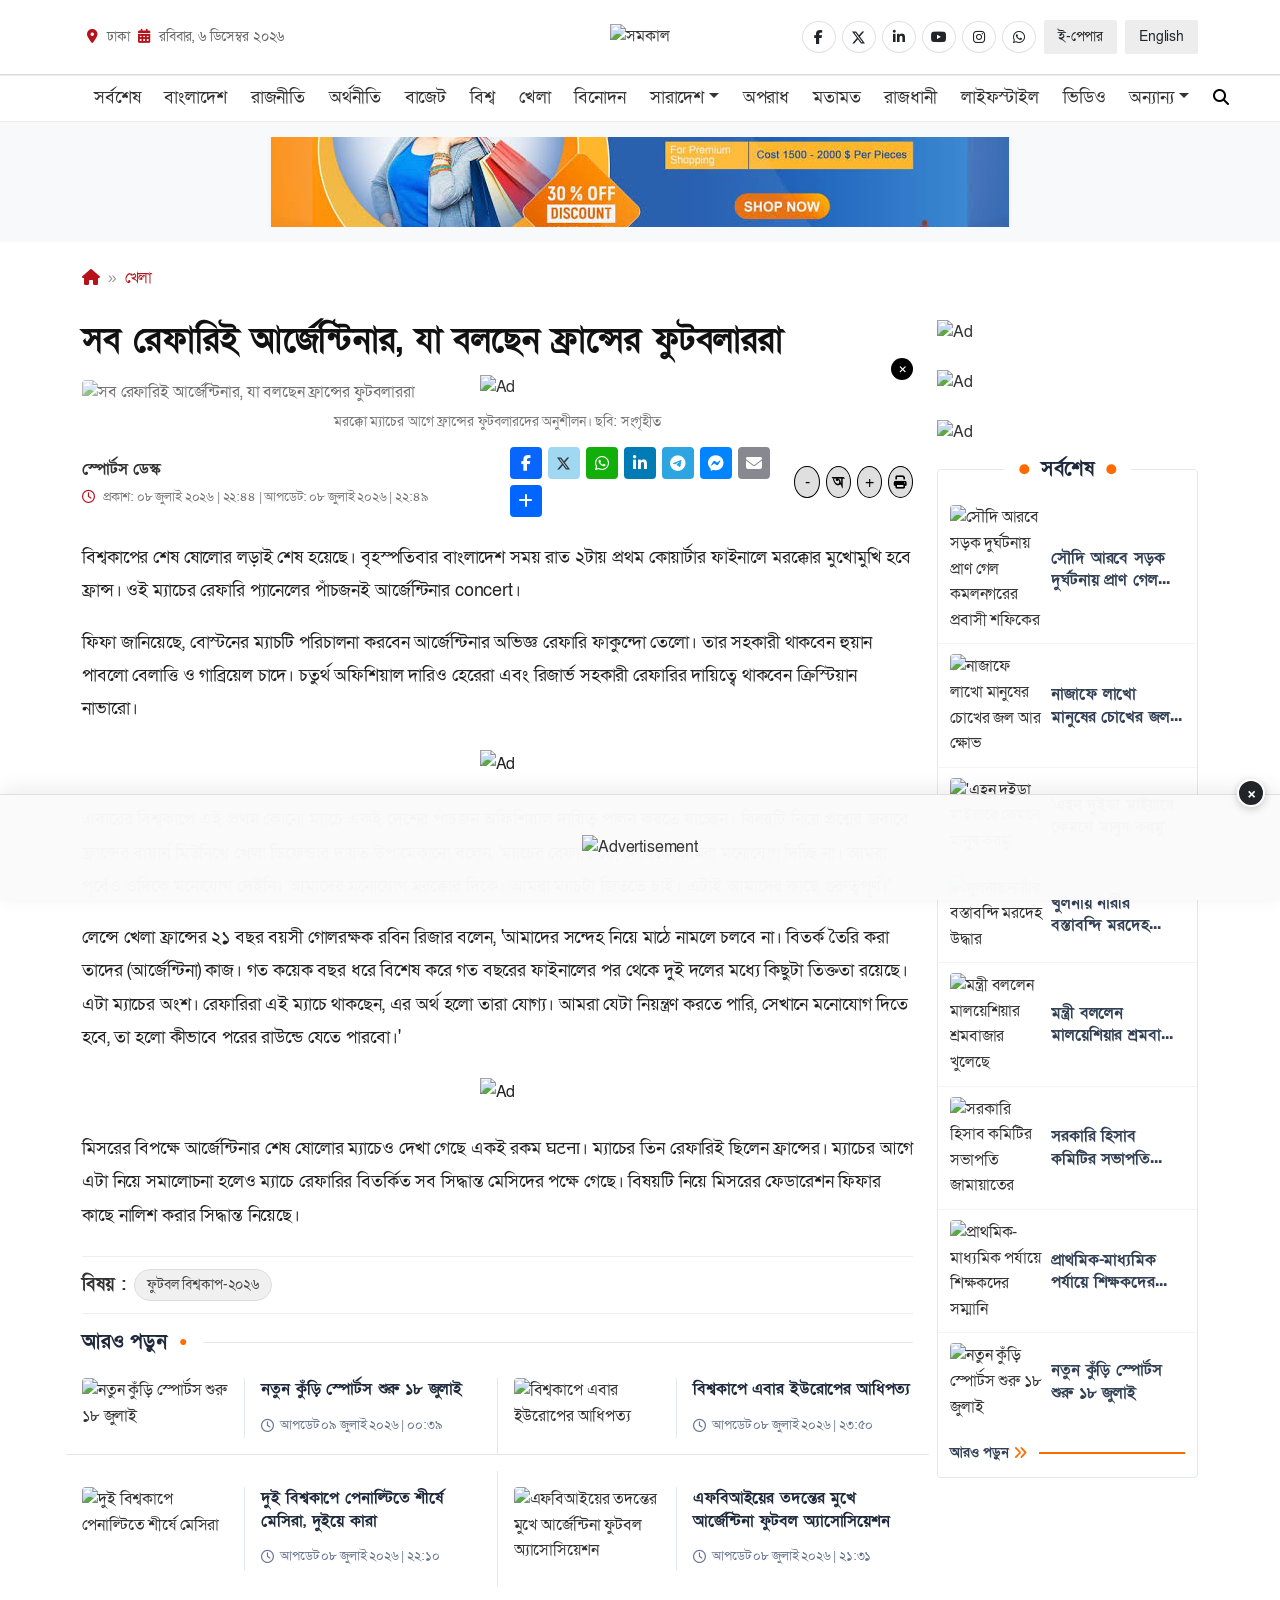
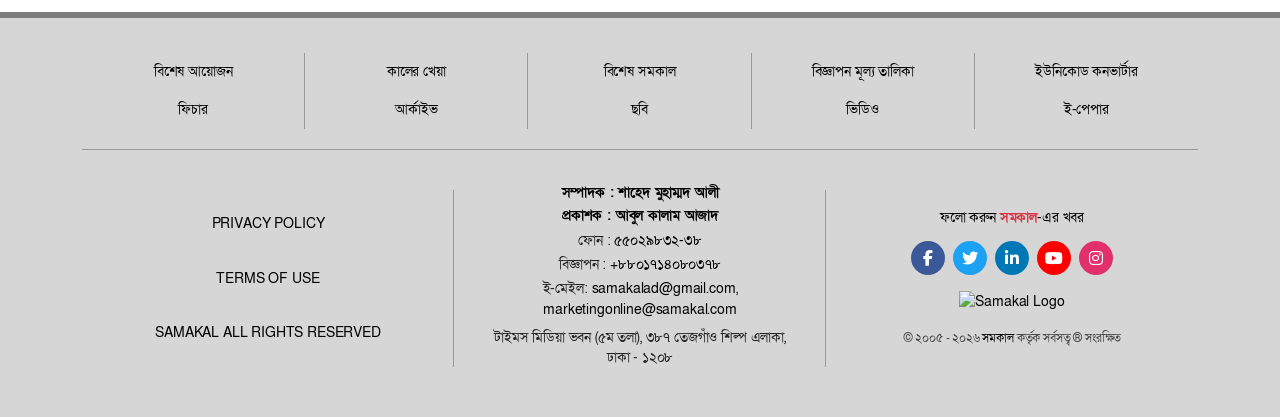
==== commit fc437694: "fixed desktop navbar" ====
--- a/article.html
+++ b/article.html
@@ -356,18 +356,19 @@
     </header>
 
     <div class="ad-section">
-      <div class="container">
-        <div class="ad-wrapper">
+      <div class="container text-center">
+        <div class="ad-wrapper mx-auto">
           <a href="#" target="_blank" rel="noopener noreferrer" id="ad-link">
             <img
-              src="https://tpc.googlesyndication.com/simgad/14506679040606506255
-"
+              src=""
               alt="Advertisement"
-              class="ad-image"
+              class="img-fluid rounded shadow-sm"
               id="ad-image"
             />
           </a>
-          <small class="ad-label">ADVERTISEMENT</small>
+          <small class="ad-label" style="font-size: 10px; letter-spacing: 1px"
+            >ADVERTISEMENT</small
+          >
         </div>
       </div>
     </div>
--- a/css/article.css
+++ b/css/article.css
@@ -95,7 +95,8 @@
 /* Header Top */
 .header-top {
   background: #fff;
-  padding: 10px 0;
+  padding-top: 20px !important;
+  padding-bottom: 20px !important;
   border-bottom: 1px solid var(--border-color);
 }
 
@@ -114,18 +115,22 @@
 }
 
 .header-actions {
-  gap: 15px;
+  display: flex;
+  align-items: center;
+  justify-content: flex-end;
+  gap: 8px !important;
 }
 
 /* --- Social Media Outlined Circles --- */
 .social-links {
   display: flex;
-  gap: 10px;
+  align-items: center;
+  gap: 6px;
 }
 
 .social-links a {
   width: 34px;
-  height: 34px;
+  height: 32px;
   display: flex;
   align-items: center;
   justify-content: center;
@@ -147,7 +152,7 @@
 /* --- Gray Text Action Buttons --- */
 .header-btns {
   display: flex;
-  gap: 8px;
+  gap: 6px;
 }
 
 .header-btn {
@@ -215,8 +220,14 @@
   position: relative;
   z-index: 1000;
   background: #fff;
-  box-shadow: 0 2px 10px rgba(0, 0, 0, 0.1);
-  padding: 5px 0;
+  border-top: 1px solid #ececec;
+  border-bottom: 1px solid #ececec;
+  box-shadow: none;
+  padding: 0;
+}
+.main-nav .container {
+  display: flex;
+  align-items: center;
 }
 
 .main-nav.is-fixed {
@@ -224,7 +235,9 @@
   top: 0;
   left: 0;
   width: 100%;
+  background: #fff;
   animation: navSlideDown 0.25s ease;
+  box-shadow: 0 2px 10px rgba(0, 0, 0, 0.12);
 }
 
 @keyframes navSlideDown {
@@ -238,6 +251,9 @@
 
 .main-nav.scrolled {
   box-shadow: 0 4px 16px rgba(0, 0, 0, 0.15);
+}
+.main-nav.scrolled .nav-link {
+  font-size: 16px;
 }
 
 /* Spacer that takes over the nav's height once it goes fixed,
@@ -249,26 +265,42 @@
 
 .sticky-logo {
   display: none;
+  margin-right: 15px;
 }
 
 .sticky-logo img {
-  max-height: 40px;
+  max-height: 30px;
 }
 
 .main-nav.scrolled .sticky-logo {
   display: block;
+  padding: 15px;
+}
+
+#mainNav {
+  justify-content: center;
 }
 
 .navbar-nav {
   gap: 5px;
 }
 
+.navbar-nav {
+  margin: auto;
+  gap: 0;
+  align-items: center;
+}
+
+.nav-item {
+  margin: 0;
+}
+
 .nav-link {
-  font-size: 14px;
+  font-size: 18px;
   font-weight: 500;
   padding: 8px 12px !important;
   color: var(--text-dark) !important;
-  border-radius: 4px;
+  border-radius: 0;
   transition: all 0.3s;
 }
 
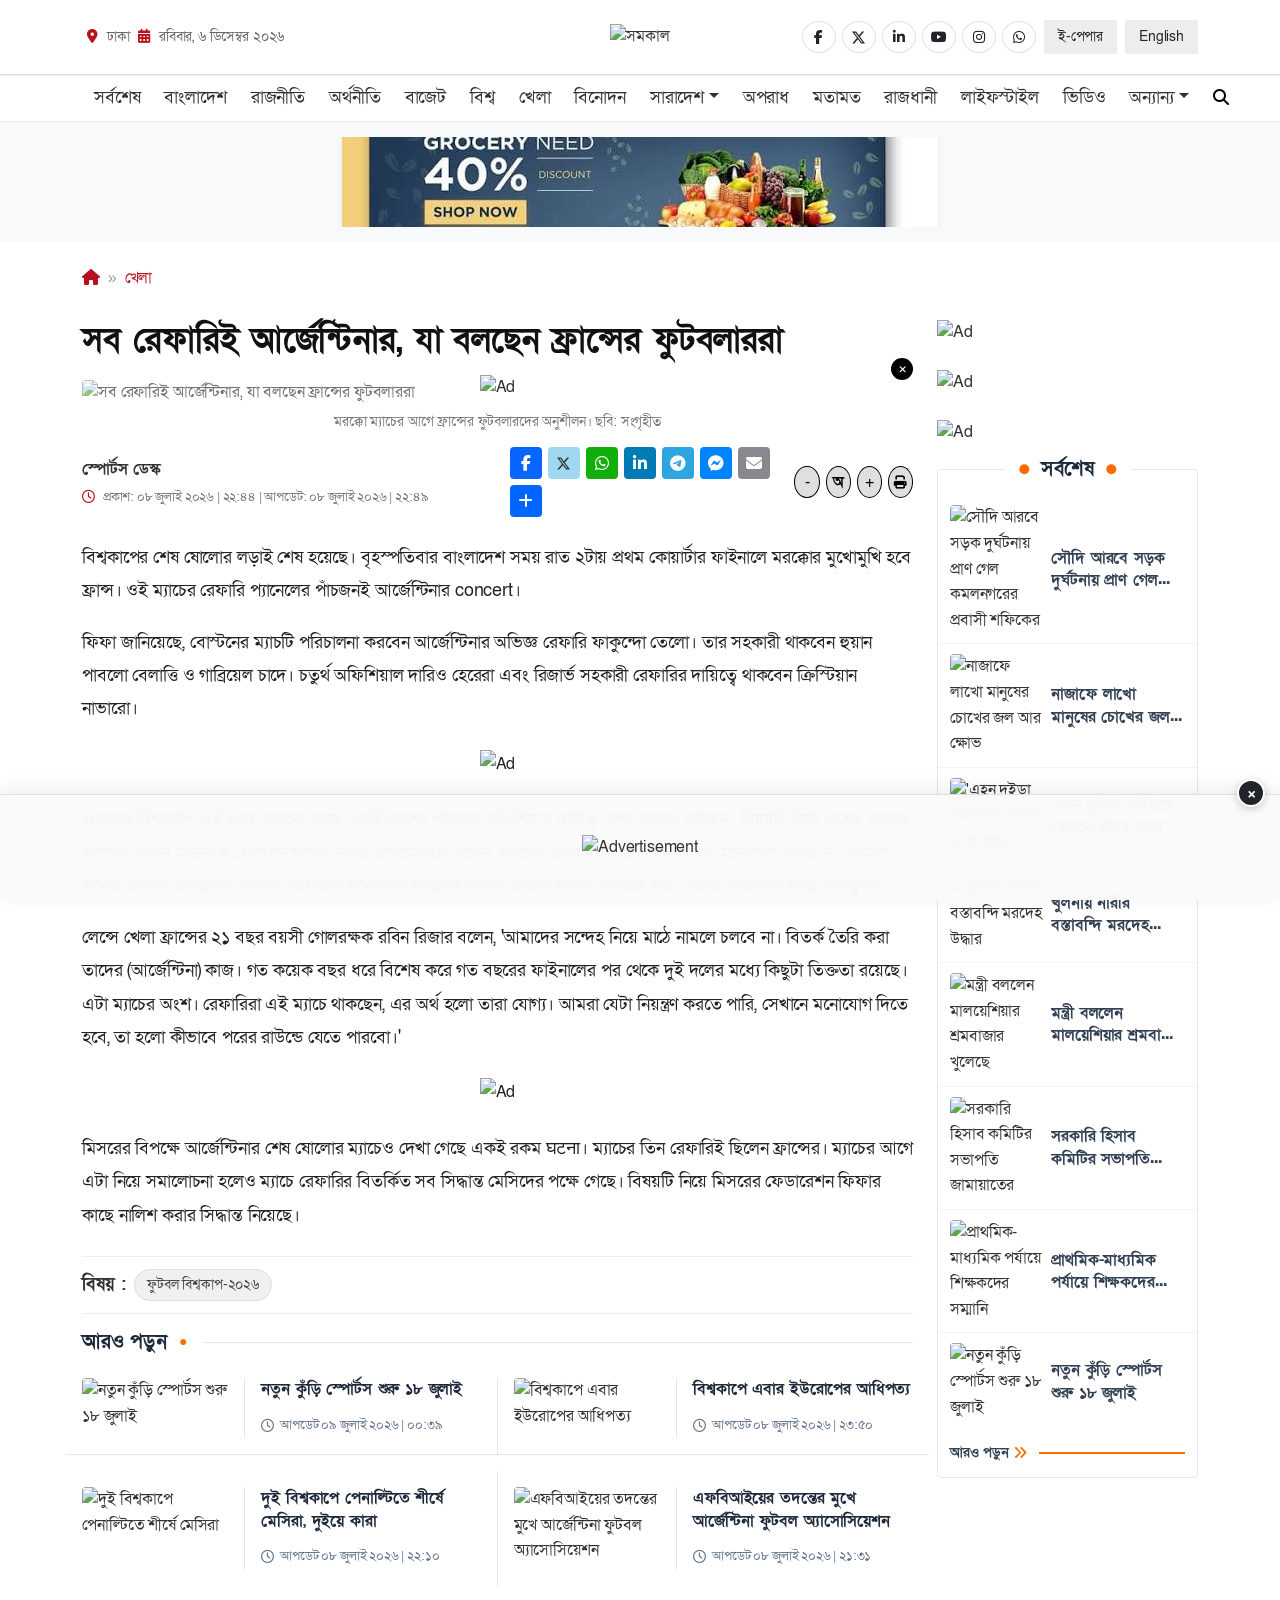
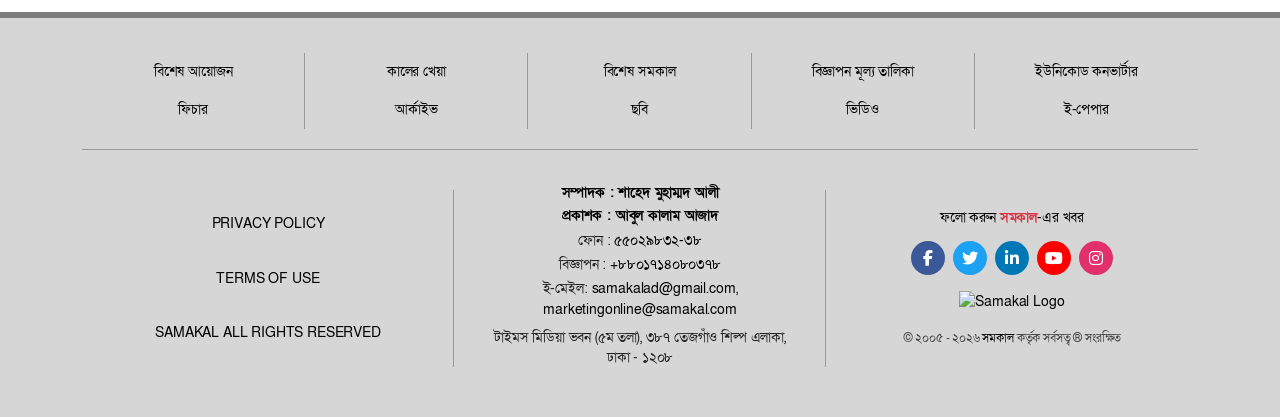
==== commit 306f738f: "updated mobile navbar" ====
--- a/article.html
+++ b/article.html
@@ -236,119 +236,192 @@
 
       <!-- Mobile Header -->
       <div class="mobile-header d-lg-none">
-        <div class="container">
-          <div class="row align-items-center">
-            <div class="col-3">
-              <button class="mobile-menu-btn" id="mobileMenuBtn">
-                <i class="fas fa-bars"></i>
-              </button>
-            </div>
-            <div class="col-6 text-center">
-              <a href="index.html" class="mobile-logo-link">
-                <img
-                  src="https://samakal.com/frontend/media/common/logo.png"
-                  alt="সমকাল"
-                  class="mobile-logo"
-                />
-              </a>
-            </div>
-            <div class="col-3 text-end">
-              <button class="mobile-search-btn" id="mobileSearchBtn">
-                <i class="fas fa-search"></i>
-              </button>
-            </div>
-          </div>
-        </div>
-        <!-- Mobile Search Bar -->
-        <div class="mobile-search-bar d-none" id="mobileSearchBar">
-          <form>
-            <input type="text" placeholder="অনুসন্ধান করুন" />
-            <button type="submit"><i class="fas fa-search"></i></button>
-          </form>
-        </div>
-        <!-- Mobile Menu -->
-        <div class="mobile-menu" id="mobileMenu">
-          <div class="mobile-menu-header">
-            <div class="mobile-menu-top">
-              <button
-                class="mobile-menu-close"
-                id="mobileMenuClose"
-                aria-label="Close menu"
-              >
-                <i class="fas fa-times"></i>
-              </button>
+        <div class="mobile-topbar d-flex align-items-center">
+          <!-- Hamburger/Menu Button -->
+          <div class="topbar-close">
+            <span
+              id="menu-button"
+              class="menu-button"
+              onclick="myMenuBtnChng()"
+            >
+              <i class="fas fa-bars"></i>
+            </span>
+          </div>
+
+          <div id="mobile-nav" class="MobileMenu">
+            <!-- Search bar (hidden by default) -->
+            <div class="search_block" id="searchBlock" style="display: none">
+              <div class="container">
+                <form
+                  name="frmSearch"
+                  action="https://www.google.com"
+                  target="_blank"
+                  method="get"
+                >
+                  <div class="search_logo d-flex align-items-center gap-2">
+                    <input type="hidden" name="cx" value="d540ac00b35dc4da6" />
+                    <input type="hidden" name="gsc.sort" value="date" />
+                    <input type="hidden" name="ie" value="utf-8" />
+                    <input
+                      type="text"
+                      name="q"
+                      id="search"
+                      class="form-control"
+                      placeholder="অনুসন্ধান করুন"
+                    />
+                    <button type="submit" class="btn-search">
+                      <i class="fa fa-search"></i>
+                    </button>
+                    <a
+                      href="#"
+                      class="close-search"
+                      onclick="toggleSearch(event)"
+                    >
+                      <i class="fa fa-times"></i>
+                    </a>
+                  </div>
+                </form>
+              </div>
+            </div>
+
+            <!-- Menu list -->
+            <div class="menu-overflow">
+              <ul class="mobile-menu-list">
+                <!-- Date -->
+                <li class="menu-date-row">
+                  <p class="date mb-0">
+                    <i class="fa fa-calendar me-1" aria-hidden="true"></i>
+                    <span>শনিবার, ১১ জুলাই ২০২৬</span>
+                  </p>
+                </li>
+
+                <!-- Top buttons -->
+                <li class="menu-topbtn-row">
+                  <div class="MobileTopBtn d-flex gap-2">
+                    <a href="#" id="lang-toggle-btn" class="header-btn"
+                      >English</a
+                    >
+                    <div
+                      id="google_translate_element"
+                      style="display: none"
+                    ></div>
+                    <a href="#">লাইভ</a>
+                    <a href="#" target="_blank">ই-পেপার</a>
+                  </div>
+                </li>
+
+                <li><a href="#">সর্বশেষ</a></li>
+                <li><a href="bangladesh.html">বাংলাদেশ</a></li>
+                <li><a href="#">রাজনীতি</a></li>
+                <li><a href="#">অর্থনীতি</a></li>
+                <li><a href="#">বিশ্ব</a></li>
+                <li><a href="#">খেলা</a></li>
+                <li><a href="#">বিনোদন</a></li>
+
+                <!-- Dropdown: সারাদেশ -->
+                <li class="parent">
+                  <div
+                    class="menu-item-row d-flex align-items-center justify-content-between"
+                  >
+                    <a href="#">সারাদেশ</a>
+                    <span
+                      class="open-menu material-icons"
+                      onclick="toggleSub(this)"
+                      >+</span
+                    >
+                  </div>
+                  <ul class="SubMenuM" style="display: none">
+                    <li><a href="#">ঢাকা</a></li>
+                    <li>
+                      <a href="#">চট্টগ্রাম</a>
+                    </li>
+                    <li>
+                      <a href="#">রাজশাহী</a>
+                    </li>
+                    <li>
+                      <a href="#">খুলনা</a>
+                    </li>
+                    <li>
+                      <a href="#">বরিশাল</a>
+                    </li>
+                    <li>
+                      <a href="#">সিলেট</a>
+                    </li>
+                    <li>
+                      <a href="#">রংপুর</a>
+                    </li>
+                    <li>
+                      <a href="#">ময়মনসিংহ</a>
+                    </li>
+                  </ul>
+                </li>
+
+                <li><a href="#">অপরাধ</a></li>
+                <li><a href="#">টেকলাইফ</a></li>
+                <li><a href="#">রাজধানী</a></li>
+                <li><a href="/#">লাইফস্টাইল</a></li>
+                <li><a href="#">শৈলী</a></li>
+                <li><a href="#">কালের খেয়া</a></li>
+
+                <!-- Dropdown: অন্যান্য -->
+                <li class="parent">
+                  <div
+                    class="menu-item-row d-flex align-items-center justify-content-between"
+                  >
+                    <a href="#">অন্যান্য</a>
+                    <span
+                      class="open-menu material-icons"
+                      onclick="toggleSub(this)"
+                      >+</span
+                    >
+                  </div>
+                  <ul class="SubMenuM" style="display: none">
+                    <li><a href="#">চতুরঙ্গ</a></li>
+                    <li><a href="#">নারী দিবস</a></li>
+                    <li><a href="#">সাহিত্য ও সংস্কৃতি</a></li>
+                    <li><a href="#">জীবন সংগ্রাম</a></li>
+                    <li><a href="#">ভ্রমণ</a></li>
+                    <li><a href="#">ফিচার</a></li>
+                    <li><a href="#">প্রবাস</a></li>
+                    <li><a href="#">শিল্প-বাণিজ্য</a></li>
+                    <li><a href="#">সাক্ষাৎকার</a></li>
+                    <li><a href="#">প্রযুক্তি</a></li>
+                    <li><a href="#">শেয়ারবাজার</a></li>
+                    <li><a href="#">শিক্ষা</a></li>
+                    <li><a href="#">বইমেলা</a></li>
+                    <li><a href="#">মতামত</a></li>
+                    <li><a href="#">চাকরি</a></li>
+                    <li><a href="#">শিল্পমঞ্চ</a></li>
+                    <li><a href="#">বিশেষ আয়োজন</a></li>
+                    <li><a href="#">বিশেষ সমকাল</a></li>
+                  </ul>
+                </li>
+
+                <li><a href="#">ছবি</a></li>
+                <li><a href="#">ভিডিও</a></li>
+                <li><a href="#">আর্কাইভ</a></li>
+              </ul>
+            </div>
+          </div>
+
+          <!-- Logo -->
+          <div class="topbar-logo flex-grow-1 text-center">
+            <a href="index.html">
               <img
                 src="https://samakal.com/frontend/media/common/logo.png"
-                alt="সমকাল"
+                title="SAMAKAL | GET THE LATEST ONLINE BANGLA NEWS"
+                alt="SAMAKAL | GET THE LATEST ONLINE BANGLA NEWS"
+                class="img-fluid logo-img"
               />
-            </div>
-            <span class="mobile-date">
-              <i class="fas fa-calendar"></i> বৃহস্পতিবার, ০৯ জুলাই ২০২৬
-            </span>
-
-            <div class="mobile-top-btns">
-              <a href="#">English</a>
-              <div id="google_translate_element" style="display: none"></div>
-              <a href="#">লাইভ</a>
-              <a href="#">ই-পেপার</a>
-            </div>
-          </div>
-
-          <ul class="mobile-nav-list">
-            <li><a href="#">সর্বশেষ</a></li>
-            <li><a href="bangladesh.html">বাংলাদেশ</a></li>
-            <li><a href="#">রাজনীতি</a></li>
-            <li><a href="#">অর্থনীতি</a></li>
-            <li><a href="#">বিশ্ব</a></li>
-            <li><a href="#">খেলা</a></li>
-            <li><a href="#">বিনোদন</a></li>
-            <li class="has-submenu">
-              <a href="#">সারাদেশ <i class="fas fa-chevron-down"></i></a>
-              <ul class="mobile-submenu">
-                <li><a href="#">ঢাকা</a></li>
-                <li><a href="#">চট্টগ্রাম</a></li>
-                <li><a href="#">রাজশাহী</a></li>
-                <li><a href="#">খুলনা</a></li>
-                <li><a href="#">বরিশাল</a></li>
-                <li><a href="#">সিলেট</a></li>
-                <li><a href="#">রংপুর</a></li>
-                <li><a href="#">ময়মনসিংহ</a></li>
-              </ul>
-            </li>
-            <li><a href="#">অপরাধ</a></li>
-            <li><a href="#">টেকলাইফ</a></li>
-            <li><a href="#">রাজধানী</a></li>
-            <li><a href="#">লাইফস্টাইল</a></li>
-            <li><a href="#">শৈলী</a></li>
-            <li><a href="#">কালের খেয়া</a></li>
-            <li class="has-submenu">
-              <a href="#">অন্যান্য <i class="fas fa-chevron-down"></i></a>
-              <ul class="mobile-submenu">
-                <li><a href="#">চতুরঙ্গ</a></li>
-                <li><a href="#">নারী দিবস</a></li>
-                <li><a href="#">সাহিত্য ও সংস্কৃতি</a></li>
-                <li><a href="#">জীবন সংগ্রাম</a></li>
-                <li><a href="#">ভ্রমণ</a></li>
-                <li><a href="#">ফিচার</a></li>
-                <li><a href="#">প্রবাস</a></li>
-                <li><a href="#">শিল্প-বাণিজ্য</a></li>
-                <li><a href="#">সাক্ষাৎকার</a></li>
-                <li><a href="#">প্রযুক্তি</a></li>
-                <li><a href="#">শেয়ারবাজার</a></li>
-                <li><a href="#">শিক্ষা</a></li>
-                <li><a href="#">সমকাল অনুসন্ধান</a></li>
-                <li><a href="#">বইমেলা</a></li>
-                <li><a href="#">মতামত</a></li>
-                <li><a href="#">চাকরি</a></li>
-                <li><a href="#">শিল্পমঞ্চ</a></li>
-                <li><a href="#">বিশেষ আয়োজন</a></li>
-                <li><a href="#">বিশেষ সমকাল</a></li>
-              </ul>
-            </li>
-            <li><a href="#">ছবি</a></li>
-            <li><a href="#">ভিডিও</a></li>
-            <li><a href="#">আর্কাইভ</a></li>
-          </ul>
+            </a>
+          </div>
+
+          <!-- Search Trigger -->
+          <div class="topbar-search">
+            <a href="#" onclick="toggleSearch(event)">
+              <i class="fa fa-search"></i>
+            </a>
+          </div>
         </div>
       </div>
 
--- a/css/article.css
+++ b/css/article.css
@@ -365,388 +365,319 @@
    MOBILE HEADER
    ============================================================ */
 .mobile-header {
-  background: #fff;
-  padding: 10px 0;
-  position: relative; /* was `sticky` — same ancestor-fragility issue as
-                          desktop nav; now driven by JS `.is-fixed` below */
-  z-index: 1000;
-  box-shadow: 0 2px 10px rgba(0, 0, 0, 0.1);
-}
-
-.mobile-header.is-fixed {
-  position: fixed;
+  display: none;
+}
+/* ── Mobile Menu Container ── */
+.MobileMenu {
+  display: none;
   top: 0;
   left: 0;
   width: 100%;
-  z-index: 1000;
-}
-
-.mobile-menu-btn,
-.mobile-search-btn {
-  background: transparent;
+  height: 100vh;
+  background: #fff;
+  z-index: 9999;
+}
+
+.MobileMenu.show {
+  display: flex;
+}
+
+@media (max-width: 991.98px) {
+  .mobile-header {
+    display: block;
+  }
+
+  .MobileMenu {
+    display: none;
+    position: fixed;
+    top: 54px;
+    left: 0;
+    width: 100%;
+    height: calc(100vh - 54px);
+    background: #fff;
+    z-index: 9999;
+  }
+
+  .MobileMenu.show {
+    display: block;
+  }
+}
+/* ── Top Bar ── */
+.mobile-topbar {
+  width: 100%;
+  height: 60px; /* Increased height slightly for better padding */
+  border-bottom: 1px solid #e0e0e0;
+  flex-shrink: 0;
+  background: #fff;
+  display: flex;
+  align-items: center; /* Ensures content stays centered vertically */
+}
+
+.topbar-close {
+  width: 44px;
+}
+
+.menu-button {
+  font-size: 20px;
+  color: #333;
+  cursor: pointer;
+  padding: 6px;
+  display: inline-flex;
+  align-items: center;
+  justify-content: center;
+  transition: color 0.2s;
+}
+.menu-button i {
+  font-size: 28px; /* Adjust this value */
+  color: #000;
+}
+.close-search i,
+.topbar-close i {
+  font-size: 24px; /* Adjust this value */
+  color: #000;
+}
+.menu-button i {
+  font-size: 28px;
+}
+.topbar-search i {
+  font-size: 22px;
+  color: #e67e22;
+}
+
+/* .menu-button:hover {
+  color: #c0392b;
+} */
+
+.logo-img {
+  height: 36px;
+  width: auto;
+}
+
+.topbar-search {
+  width: 44px;
+}
+
+.nav-link-search {
+  font-size: 18px;
+  color: #e67e22;
+  text-decoration: none;
+  display: inline-flex;
+  align-items: center;
+  justify-content: center;
+  padding: 6px;
+  transition: color 0.2s;
+}
+.nav-link-search:hover {
+  color: #e67e22;
+}
+
+/* ── Search Block ── */
+.search_block {
+  background: #fff;
+  padding: 10px 0;
+  border-bottom: 1px solid #e0e0e0;
+  flex-shrink: 0;
+}
+
+.search_logo {
+  padding: 0 4px;
+}
+
+.search_logo .form-control {
+  border-radius: 4px;
+  border: 1px solid #ccc;
+  font-size: 14px;
+  padding: 6px 10px;
+  flex: 1;
+}
+
+.search_logo .form-control:focus {
+  border-color: #e67e22;
+  box-shadow: 0 0 0 2px rgba(230, 126, 34, 0.15);
+  outline: none;
+}
+
+.btn-search {
+  background: #e67e22;
+  color: #ffffff;
   border: none;
-  font-size: 20px;
+  padding: 7px 14px;
+  border-radius: 4px;
   cursor: pointer;
-  padding: 5px 10px;
-  color: #333;
-}
-
-.mobile-menu-btn:hover,
-.mobile-search-btn:hover {
-  color: var(--primary-color);
-}
-
-.mobile-logo {
-  max-height: 40px;
-}
-
-.mobile-search-bar {
-  position: absolute;
-  top: 100%;
-  left: 0;
-  right: 0;
-  background: var(--secondary-color);
-  padding: 15px;
-}
-
-.mobile-search-bar form {
-  display: flex;
-  gap: 10px;
-}
-
-.mobile-search-bar input {
-  flex: 1;
-  padding: 10px;
-  border: none;
-  border-radius: 4px;
-}
-
-.mobile-search-bar button {
-  padding: 10px 20px;
-  background: var(--primary-color);
-  color: #fff;
-  border: none;
-  border-radius: 4px;
-}
-
-/* ============================================================
-   MOBILE MENU DRAWER
-   FIX: hidden using `transform: translateX(-100%)` instead of a
-   fixed `left: -320px`. A fixed px offset only fully hides a box
-   of the *exact* width it was calibrated for — any later rule
-   that changes the box's width (e.g. width:100% below ~575px)
-   left part of the drawer poking on-screen. Transform-based
-   hiding is resolution-independent, so this can't happen again
-   regardless of what width the drawer ends up being.
-   ============================================================ */
-.mobile-menu {
-  position: fixed;
-  top: 0;
-  left: 0;
-  width: 320px;
-  max-width: 100%;
-  height: 100vh;
-  background: #ffffff;
-  z-index: 9999;
+  font-size: 14px;
+  flex-shrink: 0;
+  transition: background 0.2s;
+}
+.btn-search:hover {
+  background: #d35400;
+}
+
+.close-search {
+  color: #555;
+  text-decoration: none;
+  flex-shrink: 0;
+  padding: 4px 6px;
+  transition: color 0.2s;
+}
+/* .close-search:hover {
+  color: #c0392b;
+} */
+
+/* ── Scrollable Menu List ── */
+.menu-overflow {
+  height: calc(100vh - 54px);
   overflow-y: auto;
-  transform: translateX(-100%);
-  transition: transform 0.3s cubic-bezier(0.4, 0, 0.2, 1);
-  padding: 20px 0;
-  box-shadow: 2px 0 20px rgba(0, 0, 0, 0.15);
-  display: block !important;
-}
-
-.mobile-menu.active {
-  /* transform: translateX(0); */
-  transform: translateX(0) !important;
-  display: block !important;
-  visibility: visible !important;
-  opacity: 1 !important;
-}
-
-/* Scrollbar polish inside the drawer (webkit browsers) */
-.mobile-menu::-webkit-scrollbar {
+}
+
+.menu-overflow::-webkit-scrollbar {
   width: 4px;
 }
-
-.mobile-menu::-webkit-scrollbar-thumb {
-  background: #ddd;
-  border-radius: 4px;
-}
-
-/* --- Header block inside the drawer: logo row + date + pill buttons --- */
-.mobile-menu-header {
-  position: relative;
-  padding: 0 0 15px 0;
-  border-bottom: none;
-  margin-bottom: 0;
-}
-
-.mobile-menu-top {
-  display: flex;
-  align-items: center;
-  justify-content: center;
-  position: relative;
-  padding: 14px 45px; /* side padding keeps the × button clear of the logo */
-  border-bottom: 3px solid var(--primary-color);
-}
-
-.mobile-menu-top img {
-  max-height: 34px;
-}
-
-.mobile-menu-close {
-  position: absolute;
-  top: 12px;
-  left: 12px;
-  background: transparent;
-  border: none;
-  font-size: 20px;
-  color: var(--text-dark);
-  width: 32px;
-  height: 32px;
-  border-radius: 50%;
-  cursor: pointer;
-}
-
-.mobile-menu-close:hover {
-  background: rgba(181, 18, 27, 0.08);
-  color: var(--primary-color);
-}
-
-.mobile-date {
-  display: block;
-  text-align: center;
-  font-size: 13px;
-  color: #fff;
-  background: var(--secondary-color);
-  padding: 8px 10px;
-  margin: 0;
-}
-
-.mobile-date i {
-  color: var(--primary-color);
-  margin-right: 6px;
-}
-
-.mobile-top-btns {
-  display: flex;
-  gap: 8px;
-  padding: 10px 15px;
-  background: #f7f7f7;
-  border-bottom: 1px solid #eee;
-}
-
-.mobile-top-btns a {
-  flex: 1;
-  text-align: center;
-  font-size: 12px;
-  font-weight: 600;
-  padding: 7px 8px;
-  border-radius: 20px;
-  background: #fff;
-  color: var(--secondary-color);
-  border: 1px solid #ddd;
-}
-
-/* "লাইভ" gets the brand-red treatment, matching how the real
-   site draws attention to live coverage */
-.mobile-top-btns a:nth-child(2) {
-  background: var(--primary-color);
-  color: #fff;
-  border-color: var(--primary-color);
-}
-
-.mobile-top-btns a:hover {
-  opacity: 0.85;
-}
-
-/* --- Nav list ---
-   FIX: explicit :link / :visited resets with !important. Without
-   this, browsers apply their own default blue (unvisited) /
-   purple (visited) colors to anchors an author rule doesn't
-   clearly out-prioritize — this was showing up as stray
-   blue/purple/green link text in testing. */
-.mobile-nav-list {
-  padding: 4px 0;
-}
-
-.mobile-nav-list li {
-  border-bottom: 1px solid #f0f0f0;
-}
-
-.mobile-nav-list a,
-.mobile-nav-list a:link,
-.mobile-nav-list a:visited {
-  display: flex;
-  justify-content: space-between;
-  align-items: center;
-  padding: 13px 16px;
-  font-size: 15px;
-  font-weight: 500;
-  color: var(--text-dark) !important;
-  border-left: 3px solid transparent;
-  text-decoration: none !important;
-}
-
-.mobile-nav-list li a:hover,
-.mobile-nav-list li a:active,
-.mobile-nav-list li a:focus {
-  color: var(--primary-color) !important;
-  background: #fdf2f2;
-  border-left-color: var(--primary-color);
-}
-
-.has-submenu > a,
-.has-submenu > a:link,
-.has-submenu > a:visited {
-  color: var(--text-dark) !important;
-}
-
-.has-submenu > a i {
-  color: var(--primary-color) !important;
-  font-size: 12px;
-  transition: transform 0.3s ease;
-}
-
-/* --- Submenus ---
-   FIX: re-assert list-style:none !important — stray circle
-   bullets were showing up in testing, meaning the base rule
-   below wasn't reliably winning against list default styles. */
-.mobile-submenu,
-.mobile-submenu li {
-  list-style: none !important;
-}
-
-.mobile-submenu {
+.menu-overflow::-webkit-scrollbar-track {
+  background: #f0f0f0;
+}
+.menu-overflow::-webkit-scrollbar-thumb {
+  background: #ccc;
+  border-radius: 2px;
+}
+
+.mobile-menu-list {
+  list-style: none;
   padding: 0;
   margin: 0;
-  background: #faf9f9;
-  max-height: 0;
-  overflow: hidden;
-  transition: max-height 0.3s ease;
-}
-
-.mobile-submenu.active {
-  max-height: 500px;
-}
-
-.mobile-submenu li a,
-.mobile-submenu li a:link,
-.mobile-submenu li a:visited {
-  padding: 10px 15px 10px 30px !important;
-  font-size: 13px;
-  color: #555 !important;
-  border-left: 3px solid transparent;
-  border-bottom: 1px solid #eee;
-  text-decoration: none !important;
-}
-
-.mobile-submenu li a:hover,
-.mobile-submenu li a:focus {
-  color: var(--primary-color) !important;
-  background: #fdf2f2;
-  border-left-color: var(--primary-color);
-}
-
-/* Ensure body doesn't scroll when menu is open */
-body.menu-open {
-  overflow: hidden;
-}
-
-/* Overlay behind the drawer (click-outside-to-close) */
-.menu-overlay {
-  position: fixed;
-  top: 0;
-  left: 0;
-  width: 100%;
-  height: 100%;
-  background: rgba(0, 0, 0, 0.7);
-  z-index: 9998;
-  opacity: 0;
-  visibility: hidden;
-  transition: all 0.3s ease;
-  pointer-events: none;
-}
-
-.mobile-menu.active ~ .menu-overlay,
-.mobile-menu.active + .menu-overlay {
-  opacity: 1;
-  visibility: visible;
-  pointer-events: auto; /* Block clicks when visible */
-}
-
-/* Alternative: If overlay is inside the menu container */
-.mobile-menu.active .menu-overlay {
-  opacity: 1;
-  visibility: visible;
-  pointer-events: auto;
+}
+
+.mobile-menu-list > li {
+  border-bottom: 1px solid #efefef;
+}
+
+.mobile-menu-list > li > a,
+.mobile-menu-list > li .menu-item-row > a {
+  display: block;
+  padding: 12px 16px;
+  color: #222;
+  text-decoration: none;
+  font-size: 15px;
+  transition:
+    background 0.15s,
+    color 0.15s;
+}
+
+.mobile-menu-list > li > a:hover,
+.mobile-menu-list > li .menu-item-row > a:hover {
+  background: #fdf3ea;
+  color: #e67e22;
+}
+
+/* ── Date Row ── */
+.menu-date-row {
+  text-align: center;
+  font-size: 15px;
+  background: #e5e5e5;
+  padding: 10px 16px;
+  border-bottom: 1px solid #efefef;
+}
+
+.menu-date-row .date {
+  font-size: 15px;
+  color: #000000;
+}
+
+.menu-date-row .date i {
+  color: #000000;
+}
+
+/* ── Top Buttons Row ── */
+.menu-topbtn-row {
+  background: #e5e5e5;
+  padding: 8px 16px;
+  border-bottom: 1px solid #e0e0e0;
+}
+
+.MobileTopBtn {
+  display: flex;
+  gap: 8px;
+  justify-content: center;
+}
+
+.MobileTopBtn a {
+  display: inline-block;
+  padding: 5px 14px;
+  border: 1px solid #ddd;
+  border-radius: 20px;
+  font-size: 17px;
+  color: #000000;
+  text-decoration: none;
+  background: #e5e5e5;
+  transition:
+    background 0.15s,
+    color 0.15s,
+    border-color 0.15s;
+}
+
+/* .MobileTopBtn a:hover {
+  background: #e67e22;
+  color: #fff;
+  border-color: #e67e22;
+} */
+
+/* ── Parent / Dropdown items ── */
+.parent .menu-item-row {
+  padding-right: 12px;
+}
+
+.parent .menu-item-row > a {
+  flex: 1;
+}
+
+.open-menu {
+  width: 28px;
+  height: 28px;
+  display: flex;
+  align-items: center;
+  justify-content: center;
+  cursor: pointer;
+  font-size: 22px;
+  color: #000000;
+  transition: color 0.2s;
+  user-select: none;
+}
+
+.open-menu.active {
+  color: #000000;
+}
+
+/* ── Sub Menu ── */
+.SubMenuM {
+  list-style: none;
+  padding: 0;
+  margin: 0;
+  background: #f5f5f5;
+}
+
+.SubMenuM li {
+  border-top: 1px solid #e8e8e8;
+}
+
+.SubMenuM li a {
+  display: block;
+  padding: 10px 28px;
+  font-size: 14px;
+  color: #444;
+  text-decoration: none;
+  transition:
+    background 0.15s,
+    color 0.15s;
+}
+
+.SubMenuM li a:hover {
+  background: #fdf3ea;
+  color: #e67e22;
 }
 
 /* ============================================================
    ≤365px responsiveness (small phones / folded outer screens)
    ============================================================ */
 @media (max-width: 365px) {
-  .mobile-header .container {
-    padding-left: 10px;
-    padding-right: 10px;
-  }
-
-  .mobile-menu-btn,
-  .mobile-search-btn {
-    font-size: 18px;
-    padding: 5px 6px;
-  }
-
-  .mobile-logo {
-    max-height: 32px;
-  }
-
-  .mobile-menu {
-    width: 100%;
-  }
-
-  .mobile-menu-top {
-    padding: 14px 40px 14px 40px;
-  }
-
-  .mobile-date {
-    font-size: 11px;
-  }
-
-  .mobile-top-btns {
-    flex-wrap: wrap;
-    gap: 6px;
-  }
-
-  .mobile-top-btns a {
-    font-size: 11px;
-    padding: 4px 8px;
-  }
-
-  .mobile-nav-list a {
-    padding: 10px 12px;
-    font-size: 14px;
-  }
-
-  .mobile-submenu li a {
-    padding: 8px 12px 8px 24px !important;
-    font-size: 13px;
-  }
-
-  .mobile-search-bar {
-    padding: 10px;
-  }
-
-  .mobile-search-bar input {
-    padding: 8px;
-    font-size: 13px;
-  }
-
-  .mobile-search-bar button {
-    padding: 8px 12px;
-  }
-
   .ad-image {
     max-width: 100%;
     width: 100%;
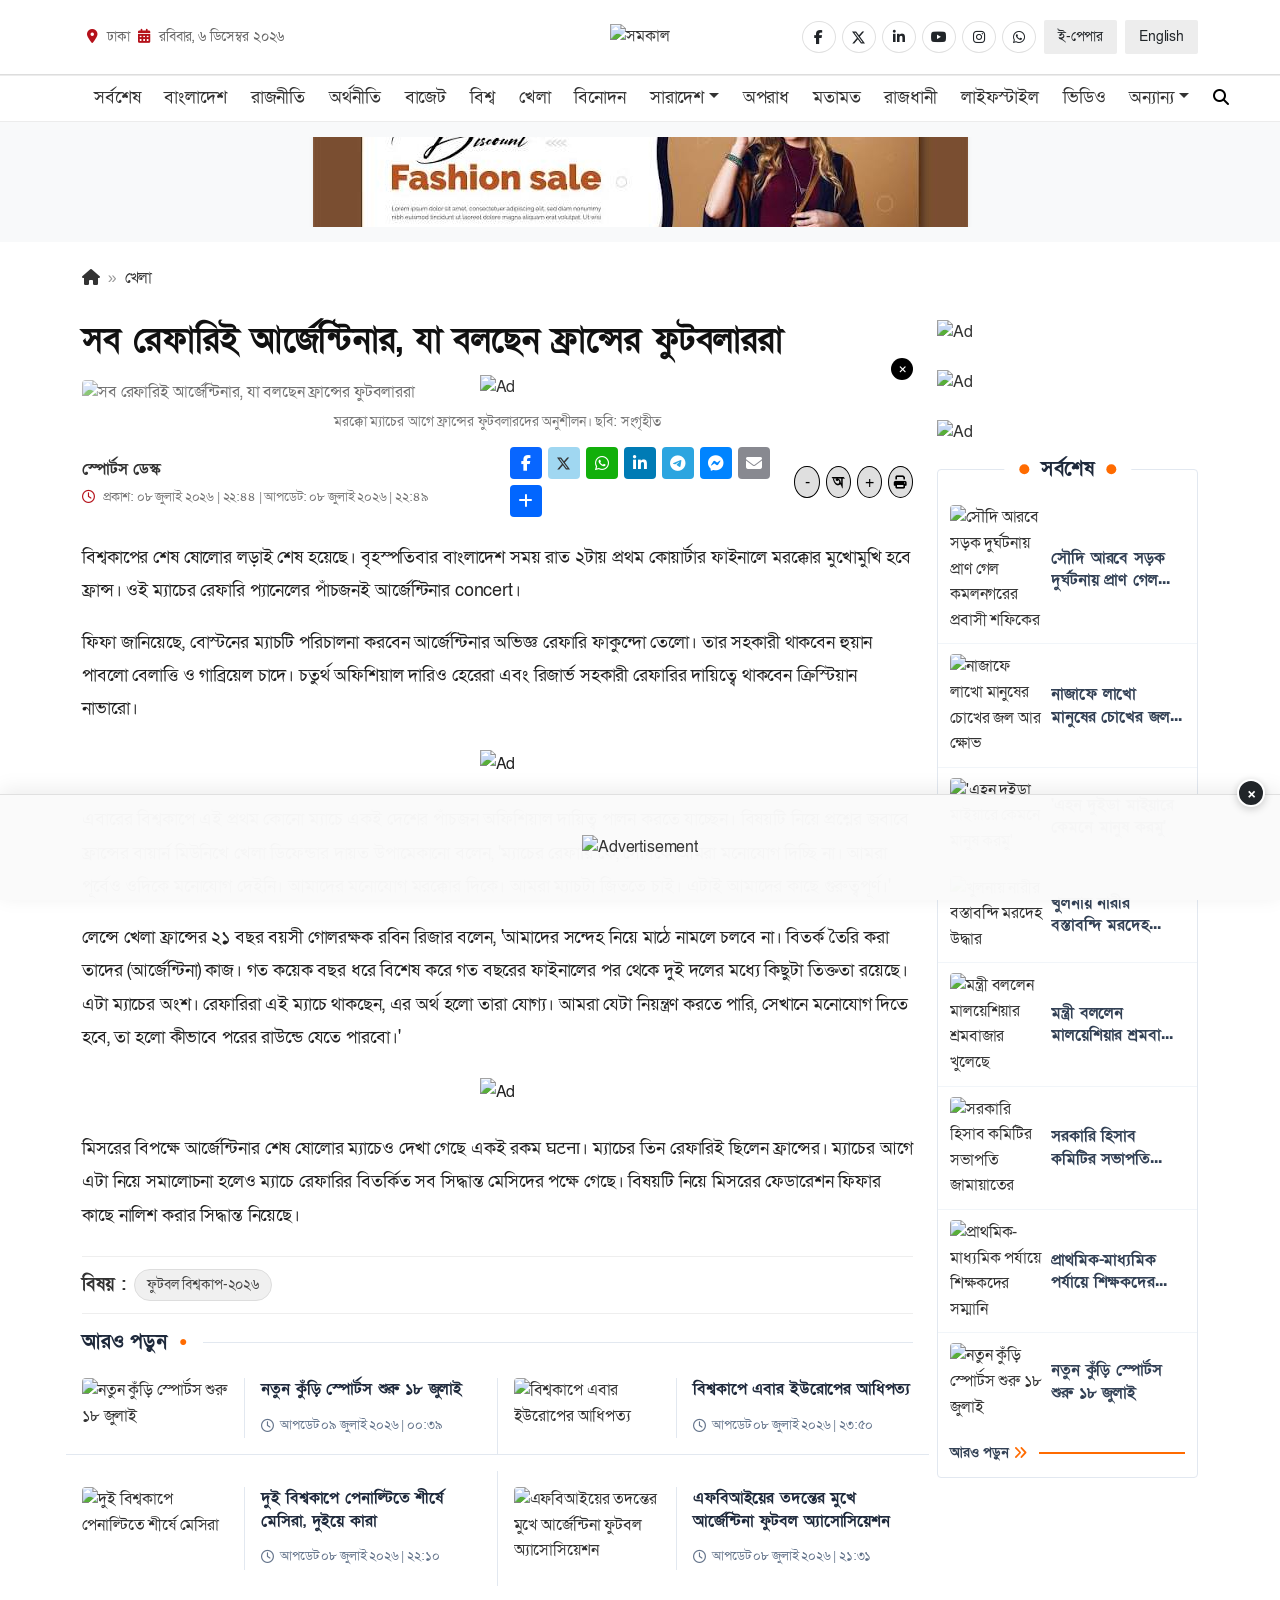
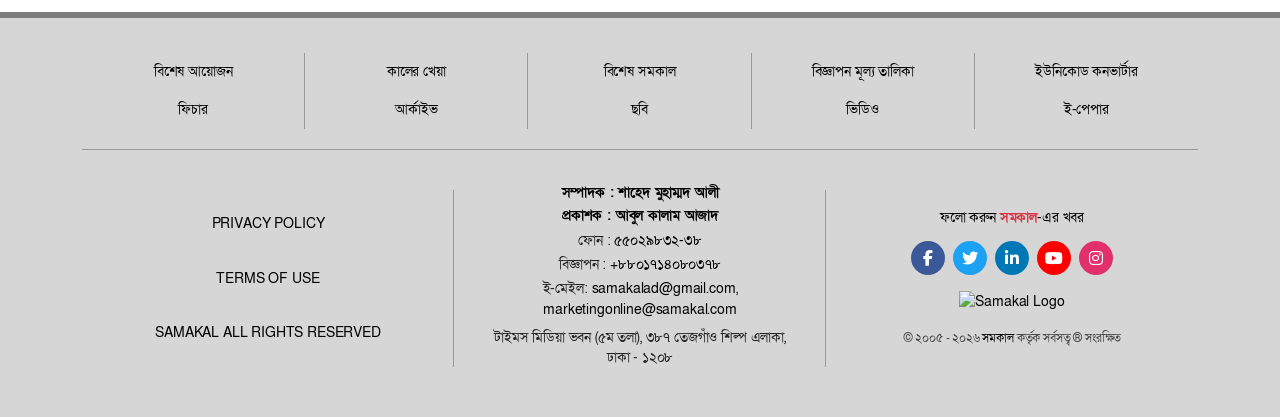
==== commit c1b597a6: "fix: color, open menu on hover, translation" ====
--- a/article.html
+++ b/article.html
@@ -298,7 +298,7 @@
                 <!-- Top buttons -->
                 <li class="menu-topbtn-row">
                   <div class="MobileTopBtn d-flex gap-2">
-                    <a href="#" id="lang-toggle-btn" class="header-btn"
+                    <a href="#" id="mobile-lang-btn" class="header-btn"
                       >English</a
                     >
                     <div
--- a/css/article.css
+++ b/css/article.css
@@ -331,7 +331,8 @@
   position: absolute;
   top: 100%;
   right: 0;
-  left: 50% !important;
+  left: 0 !important;
+  transform: none !important;
   width: 85vw !important;
   max-width: 800px !important;
   background: #ffffff !important;
@@ -870,8 +871,12 @@
   font-size: 16px;
 }
 
-.article-breadcrumb .breadcrumb-item a {
-  color: #b5121b;
+.article-breadcrumb .breadcrumb-item a:hover {
+  color: #6c757d;
+}
+
+.article-breadcrumb .breadcrumb-item a:hover {
+  color: #e67e22;
 }
 
 .article-breadcrumb .breadcrumb-item + .breadcrumb-item::before {
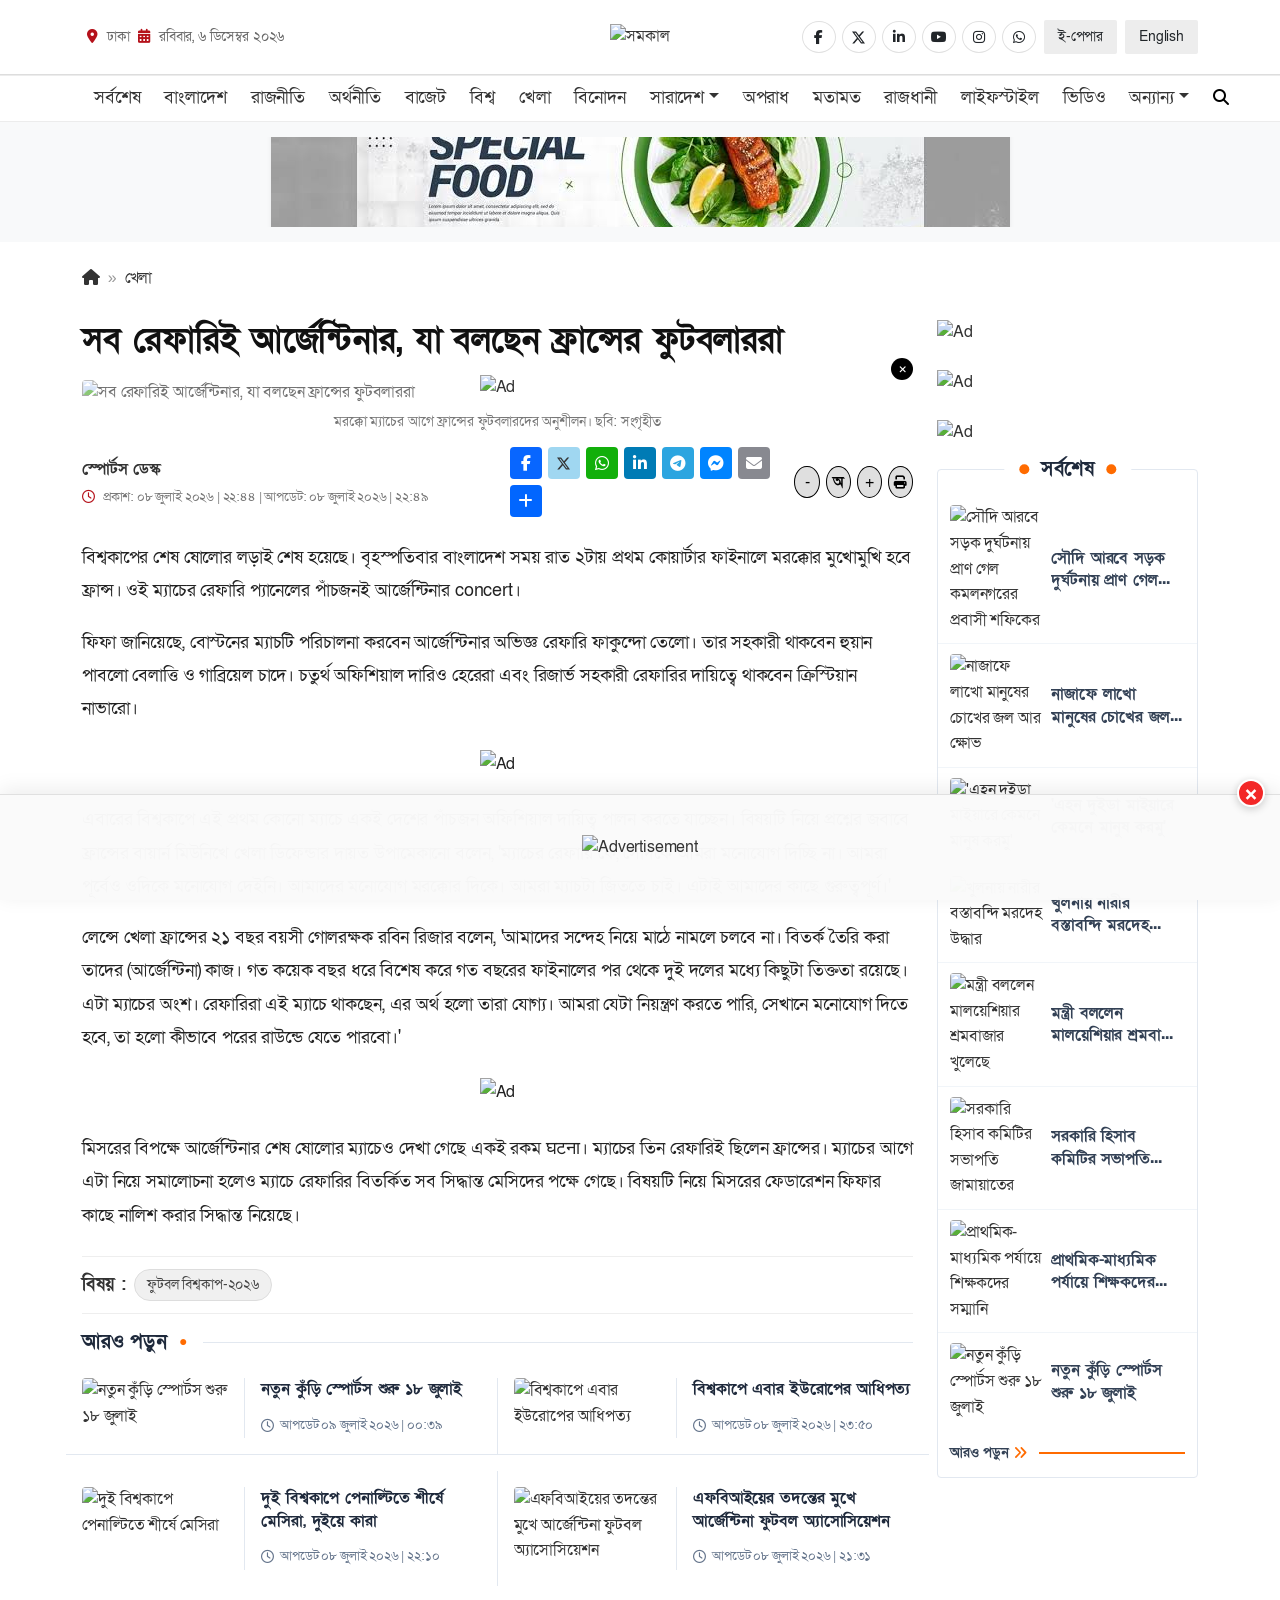
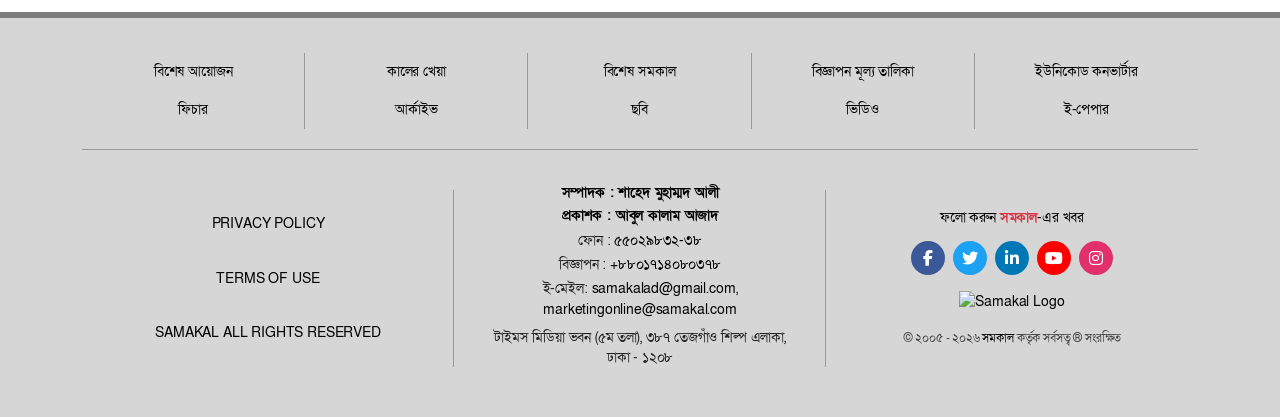
==== commit 79c761c1: "added print page for article only" ====
--- a/article.html
+++ b/article.html
@@ -476,7 +476,9 @@
             </div>
 
             <!-- Mobile Ad Before Image -->
-            <div class="d-flex justify-content-center my-3 d-lg-none">
+            <div
+              class="d-flex justify-content-center my-3 d-lg-none print-hide-ad"
+            >
               <img
                 src="https://tpc.googlesyndication.com/simgad/4714038889646724612"
                 alt="Ad"
@@ -516,7 +518,9 @@
             </div>
 
             <!-- Mobile Ad After Image -->
-            <div class="d-flex justify-content-center my-3 d-lg-none">
+            <div
+              class="d-flex justify-content-center my-3 d-lg-none print-hide-ad"
+            >
               <img
                 src="https://tpc.googlesyndication.com/simgad/4714038889646724612"
                 alt="Ad"
@@ -625,7 +629,7 @@
 
               <!-- In-content Ad (desktop) -->
               <div
-                class="article-mid-ad d-none d-lg-flex justify-content-center my-4"
+                class="article-mid-ad d-none d-lg-flex justify-content-center my-4 print-hide-ad"
               >
                 <img
                   src="https://tpc.googlesyndication.com/simgad/3838898420039451436"
@@ -633,7 +637,9 @@
                 />
               </div>
               <!-- In-content Ad (mobile) -->
-              <div class="d-flex d-lg-none justify-content-center my-4">
+              <div
+                class="d-flex d-lg-none justify-content-center my-4 print-hide-ad"
+              >
                 <img
                   src="https://tpc.googlesyndication.com/simgad/3838898420039451436"
                   alt="Ad"
@@ -660,7 +666,7 @@
 
               <!-- In-content Ad 2 (desktop) -->
               <div
-                class="article-mid-ad d-none d-lg-flex justify-content-center my-4"
+                class="article-mid-ad d-none d-lg-flex justify-content-center my-4 print-hide-ad"
               >
                 <img
                   src="https://tpc.googlesyndication.com/simgad/17372136293467350199"
@@ -668,7 +674,9 @@
                 />
               </div>
               <!-- In-content Ad 2 (mobile) -->
-              <div class="d-flex d-lg-none justify-content-center my-4">
+              <div
+                class="d-flex d-lg-none justify-content-center my-4 print-hide-ad"
+              >
                 <img
                   src="https://tpc.googlesyndication.com/simgad/17372136293467350199"
                   alt="Ad"
@@ -822,21 +830,23 @@
           <!-- Right Sidebar -->
           <div class="col-lg-3">
             <!-- Right Ads (desktop only) -->
-            <div class="right-ad-wrap d-none d-lg-block mt-2 mb-4">
+            <div
+              class="right-ad-wrap d-none d-lg-block mt-2 mb-4 print-hide-ad"
+            >
               <img
                 src="https://tpc.googlesyndication.com/simgad/11631450831827984834"
                 alt="Ad"
                 class="img-fluid"
               />
             </div>
-            <div class="right-ad-wrap d-none d-lg-block mb-4">
+            <div class="right-ad-wrap d-none d-lg-block mb-4 print-hide-ad">
               <img
                 src="https://tpc.googlesyndication.com/simgad/3838898420039451436"
                 alt="Ad"
                 class="img-fluid"
               />
             </div>
-            <div class="right-ad-wrap d-none d-lg-block mb-4">
+            <div class="right-ad-wrap d-none d-lg-block mb-4 print-hide-ad">
               <img
                 src="https://tpc.googlesyndication.com/simgad/17372136293467350199"
                 alt="Ad"
@@ -853,7 +863,7 @@
               </div>
               <div class="dAllListWrap">
                 <div class="DlastNews-list">
-                  <a href="article.html">
+                  <a href="#">
                     <div class="row gx-2 align-items-center">
                       <div class="col-5">
                         <div class="dLastNewsImg">
@@ -876,7 +886,7 @@
                   </a>
                 </div>
                 <div class="DlastNews-list">
-                  <a href="article.html">
+                  <a href="#">
                     <div class="row gx-2 align-items-center">
                       <div class="col-5">
                         <div class="dLastNewsImg">
@@ -896,7 +906,7 @@
                   </a>
                 </div>
                 <div class="DlastNews-list">
-                  <a href="article.html">
+                  <a href="#">
                     <div class="row gx-2 align-items-center">
                       <div class="col-5">
                         <div class="dLastNewsImg">
@@ -916,7 +926,7 @@
                   </a>
                 </div>
                 <div class="DlastNews-list">
-                  <a href="article.html">
+                  <a href="#">
                     <div class="row gx-2 align-items-center">
                       <div class="col-5">
                         <div class="dLastNewsImg">
@@ -936,7 +946,7 @@
                   </a>
                 </div>
                 <div class="DlastNews-list">
-                  <a href="article.html">
+                  <a href="#">
                     <div class="row gx-2 align-items-center">
                       <div class="col-5">
                         <div class="dLastNewsImg">
@@ -959,7 +969,7 @@
                   </a>
                 </div>
                 <div class="DlastNews-list">
-                  <a href="article.html">
+                  <a href="#">
                     <div class="row gx-2 align-items-center">
                       <div class="col-5">
                         <div class="dLastNewsImg">
@@ -979,7 +989,7 @@
                   </a>
                 </div>
                 <div class="DlastNews-list">
-                  <a href="article.html">
+                  <a href="#">
                     <div class="row gx-2 align-items-center">
                       <div class="col-5">
                         <div class="dLastNewsImg">
@@ -1002,7 +1012,7 @@
                   </a>
                 </div>
                 <div class="DlastNews-list">
-                  <a href="article.html">
+                  <a href="#">
                     <div class="row gx-2 align-items-center">
                       <div class="col-5">
                         <div class="dLastNewsImg">
--- a/css/article.css
+++ b/css/article.css
@@ -386,6 +386,17 @@
 @media (max-width: 991.98px) {
   .mobile-header {
     display: block;
+    position: fixed;
+    top: 0;
+    left: 0;
+    width: 100%;
+    z-index: 1050;
+    background: #eee;
+    box-shadow: 0 2px 8px rgba(0, 0, 0, 0.08);
+  }
+  .mobile-topbar {
+    height: 60px;
+    padding: 0 15px;
   }
 
   .MobileMenu {
@@ -402,6 +413,10 @@
   .MobileMenu.show {
     display: block;
   }
+  .logo-img {
+    max-width: 216px;
+    max-height: 34px;
+  }
 }
 /* ── Top Bar ── */
 .mobile-topbar {
@@ -409,9 +424,10 @@
   height: 60px; /* Increased height slightly for better padding */
   border-bottom: 1px solid #e0e0e0;
   flex-shrink: 0;
-  background: #fff;
+  background: #eee;
   display: flex;
   align-items: center; /* Ensures content stays centered vertically */
+  padding: 15px 12px;
 }
 
 .topbar-close {
@@ -1431,7 +1447,7 @@
   right: 15px;
   width: 28px;
   height: 28px;
-  background: #212529;
+  background: #f32828;
   color: #ffffff;
   border: 2px solid #ffffff;
   border-radius: 50%;
@@ -1447,9 +1463,12 @@
   padding: 0;
   line-height: 1;
 }
+#closeStickyAd {
+  font-size: 24px;
+}
 
 .close-sticky-ad:hover {
-  background: #dc3545;
+  background: #de0202;
   transform: scale(1.08);
 }
 
@@ -1461,9 +1480,9 @@
   right: 20px;
   width: 45px;
   height: 45px;
-  background: var(--primary-color);
-  color: #fff;
-  border: none;
+  background: #f0f0f098;
+  color: #ffc107;
+  border: 2px solid #ffc107;
   border-radius: 50%;
   cursor: pointer;
   display: none;
@@ -1476,7 +1495,8 @@
 }
 
 .back-to-top:hover {
-  background: #9a0f15;
+  background: #ffc107;
+  color: #ffffff;
   transform: translateY(-3px);
 }
 
@@ -1769,3 +1789,48 @@
 img.loaded {
   opacity: 1;
 }
+
+@media print {
+  /* Hide major layout headers, sidebars, navbars, and footers completely */
+  header,
+  .ad-section,
+  .CatNewsListArea,
+  footer,
+  .sticky-footer-ad,
+  #stickyAd,
+  #backToTop,
+  .DlastNews,
+  .print-hide-ad,
+  nav,
+  aside,
+  .sidebar,
+  .navbar,
+  .col-md-3 {
+    display: none !important;
+  }
+
+  /* Force the news column to take up the full width */
+  .dNewsDesc,
+  .tagArea.mt-4 {
+    display: block !important;
+    width: 100% !important;
+    max-width: 100% !important;
+    margin: 0 !important;
+    padding: 0 !important;
+    float: none !important;
+  }
+
+  /* Ensure the body container doesn't force extra heights */
+  body,
+  html,
+  .row,
+  .container {
+    height: auto !important;
+    min-height: 0 !important;
+    overflow: visible !important;
+  }
+
+  @page {
+    margin: 12mm;
+  }
+}
